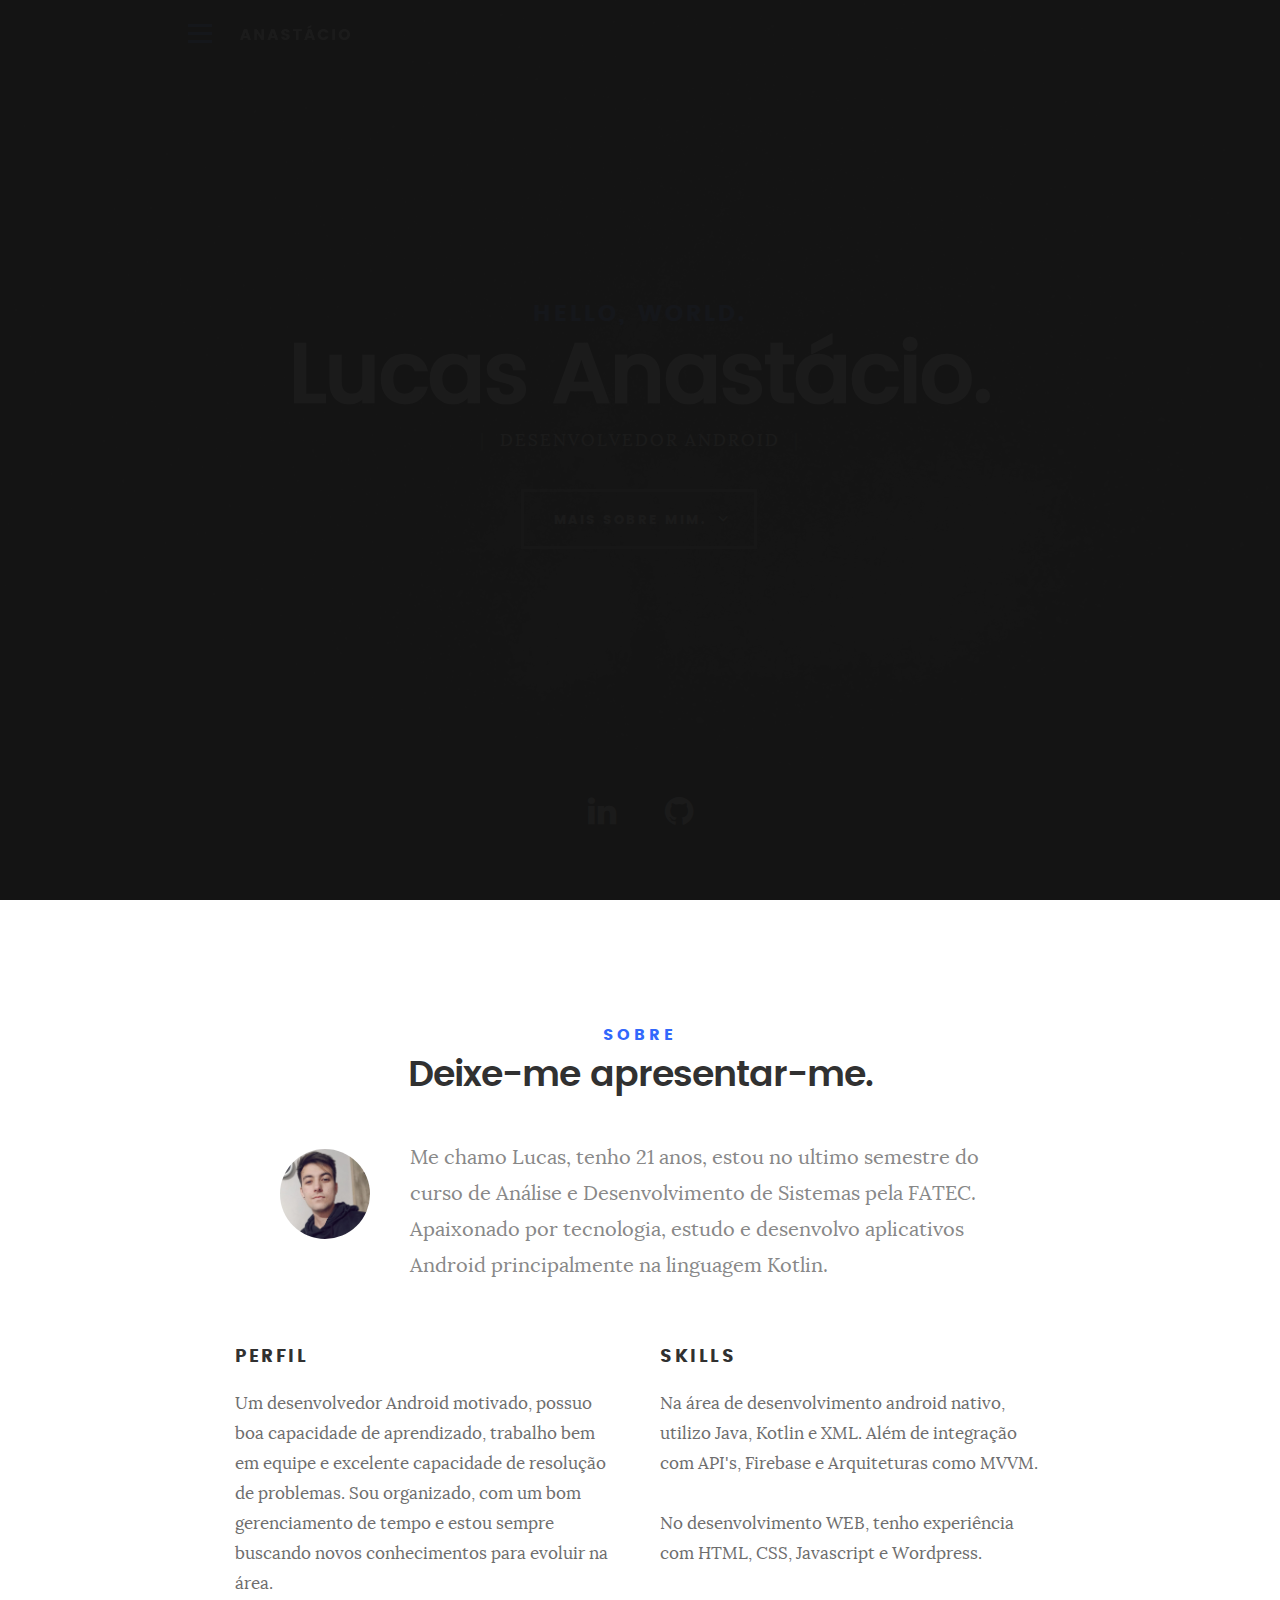
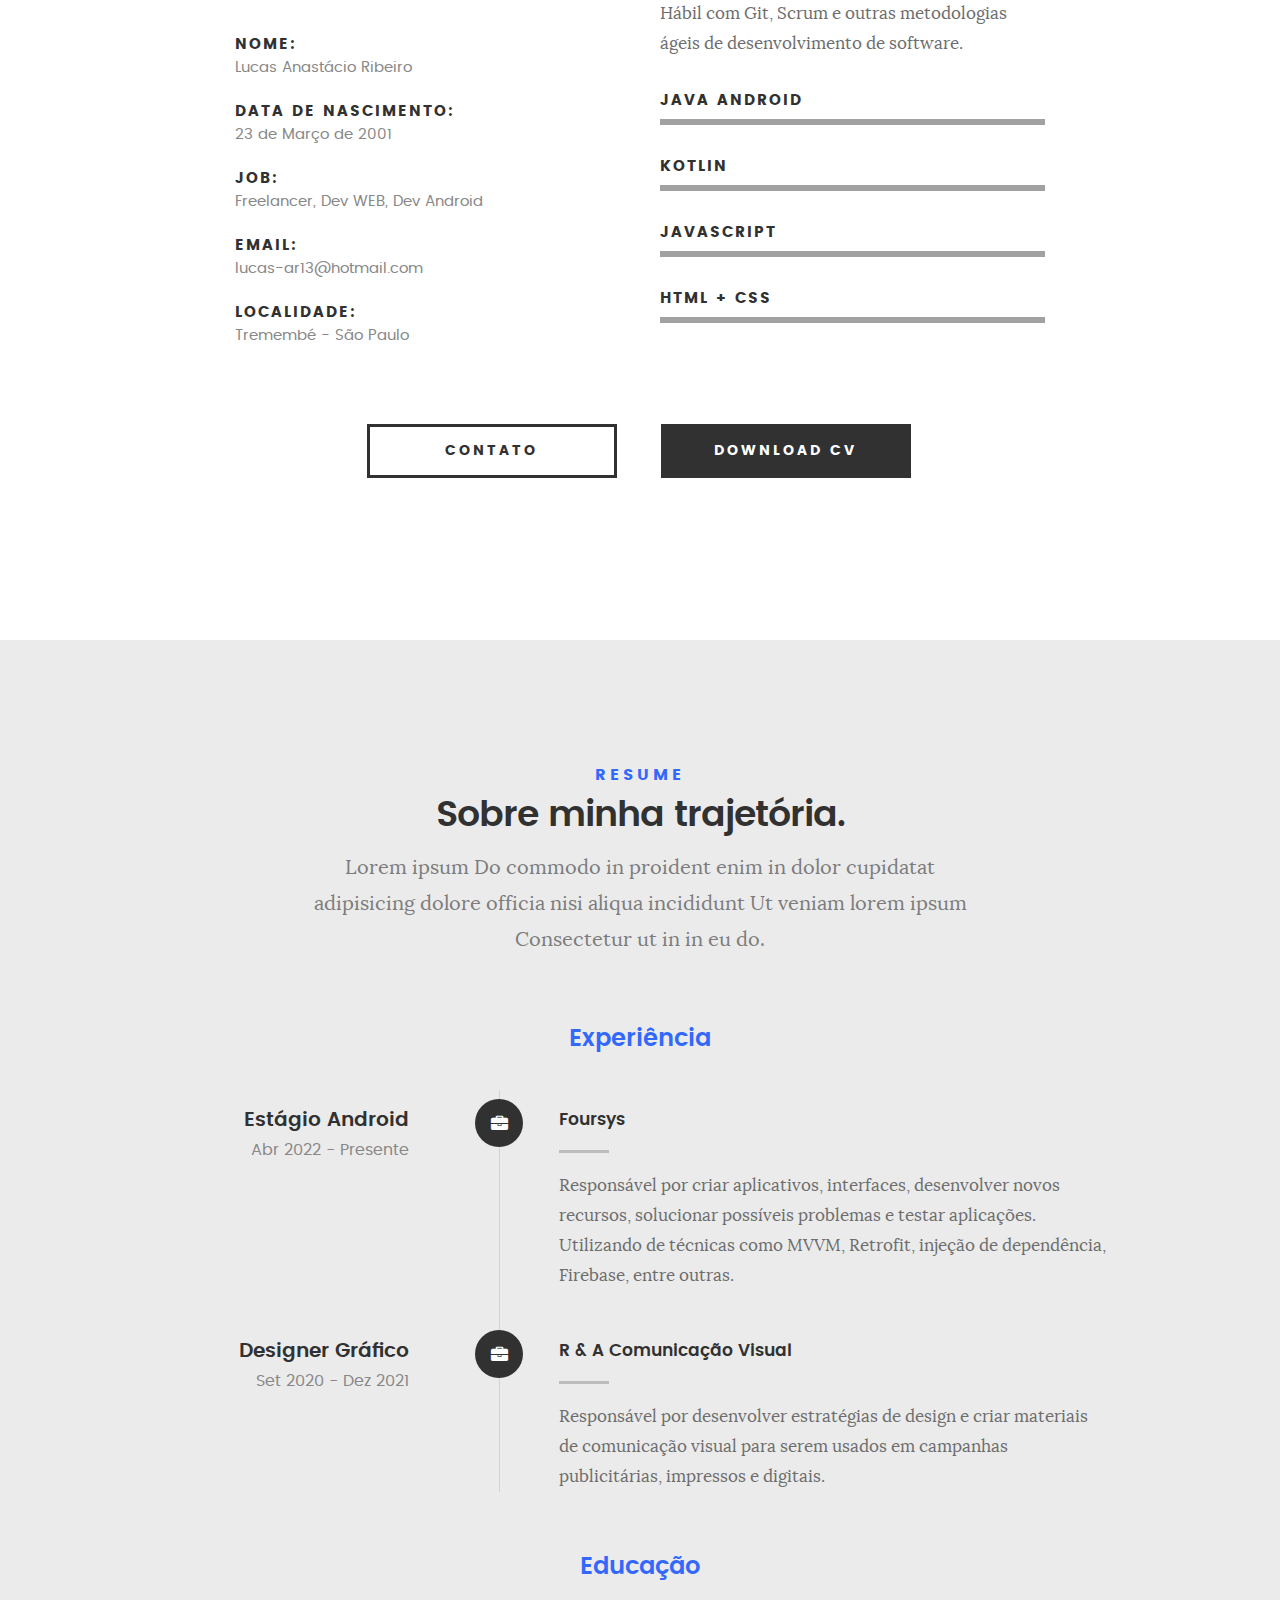
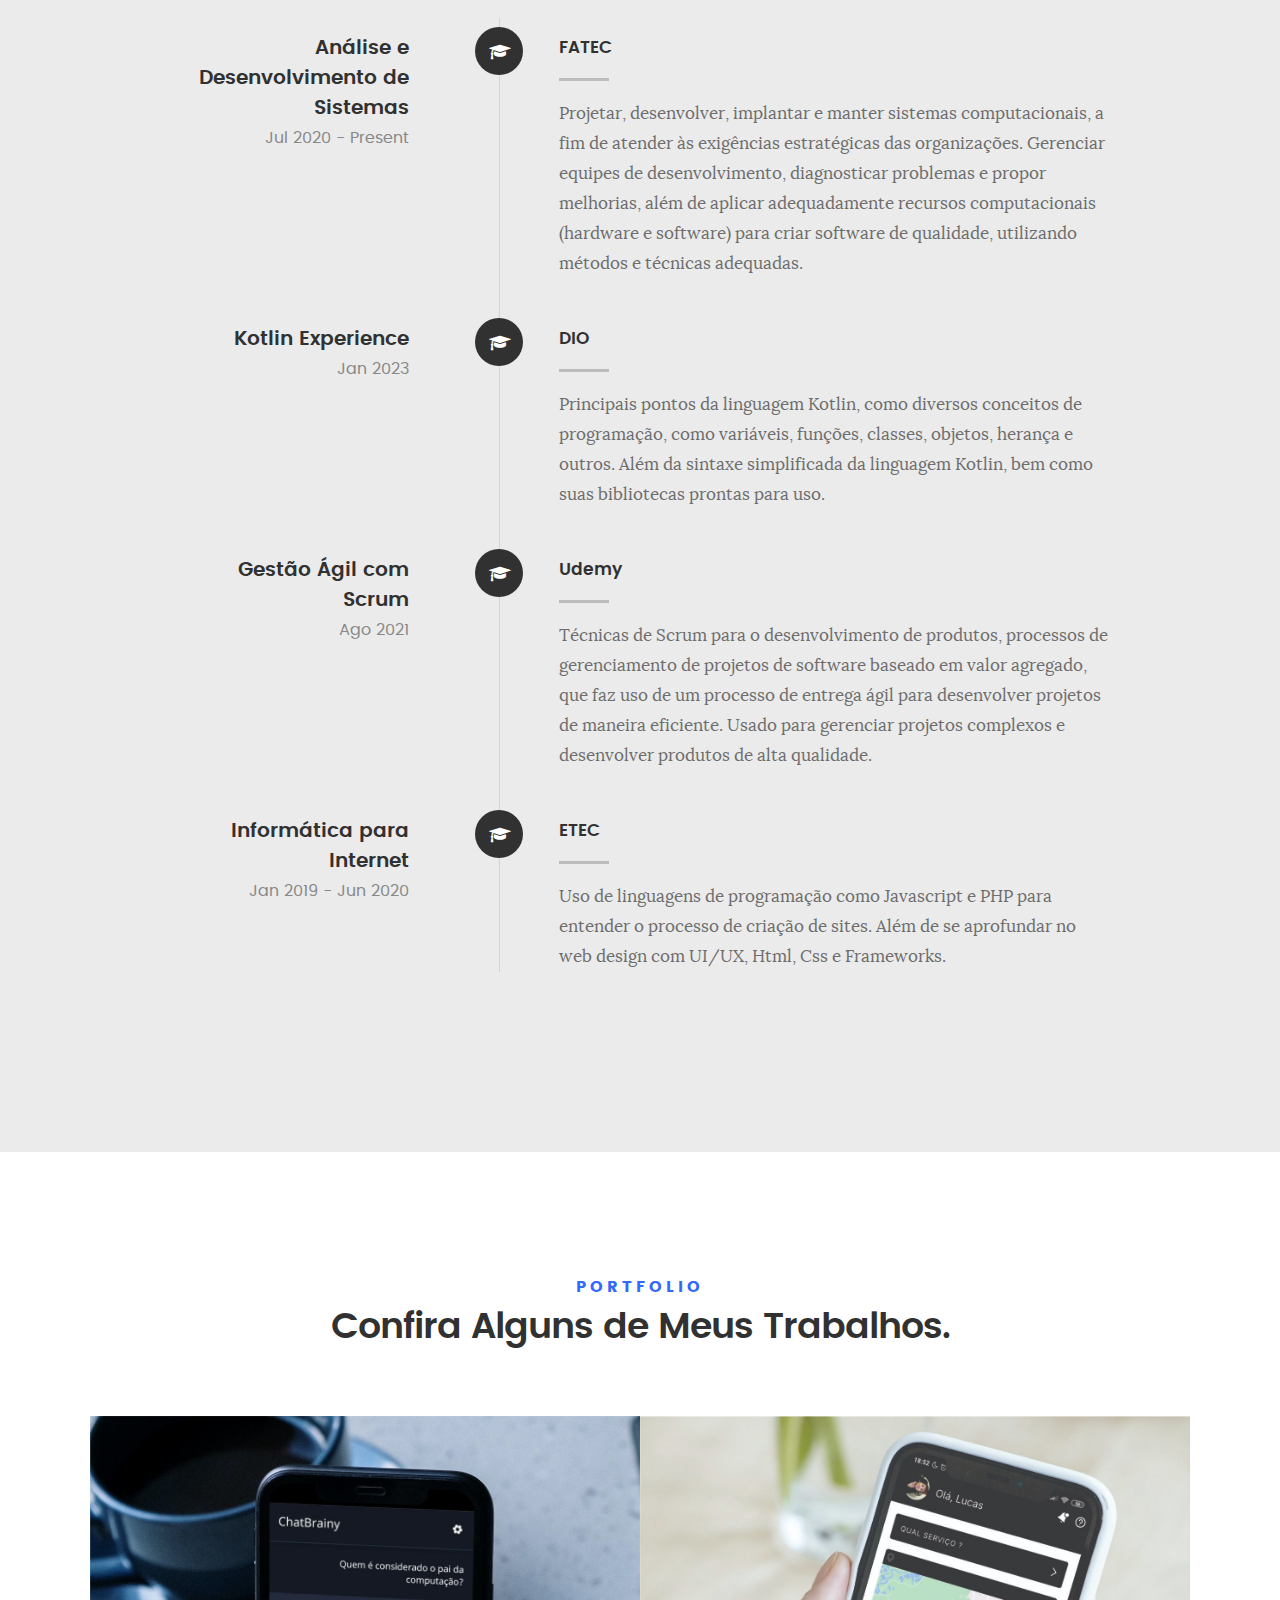
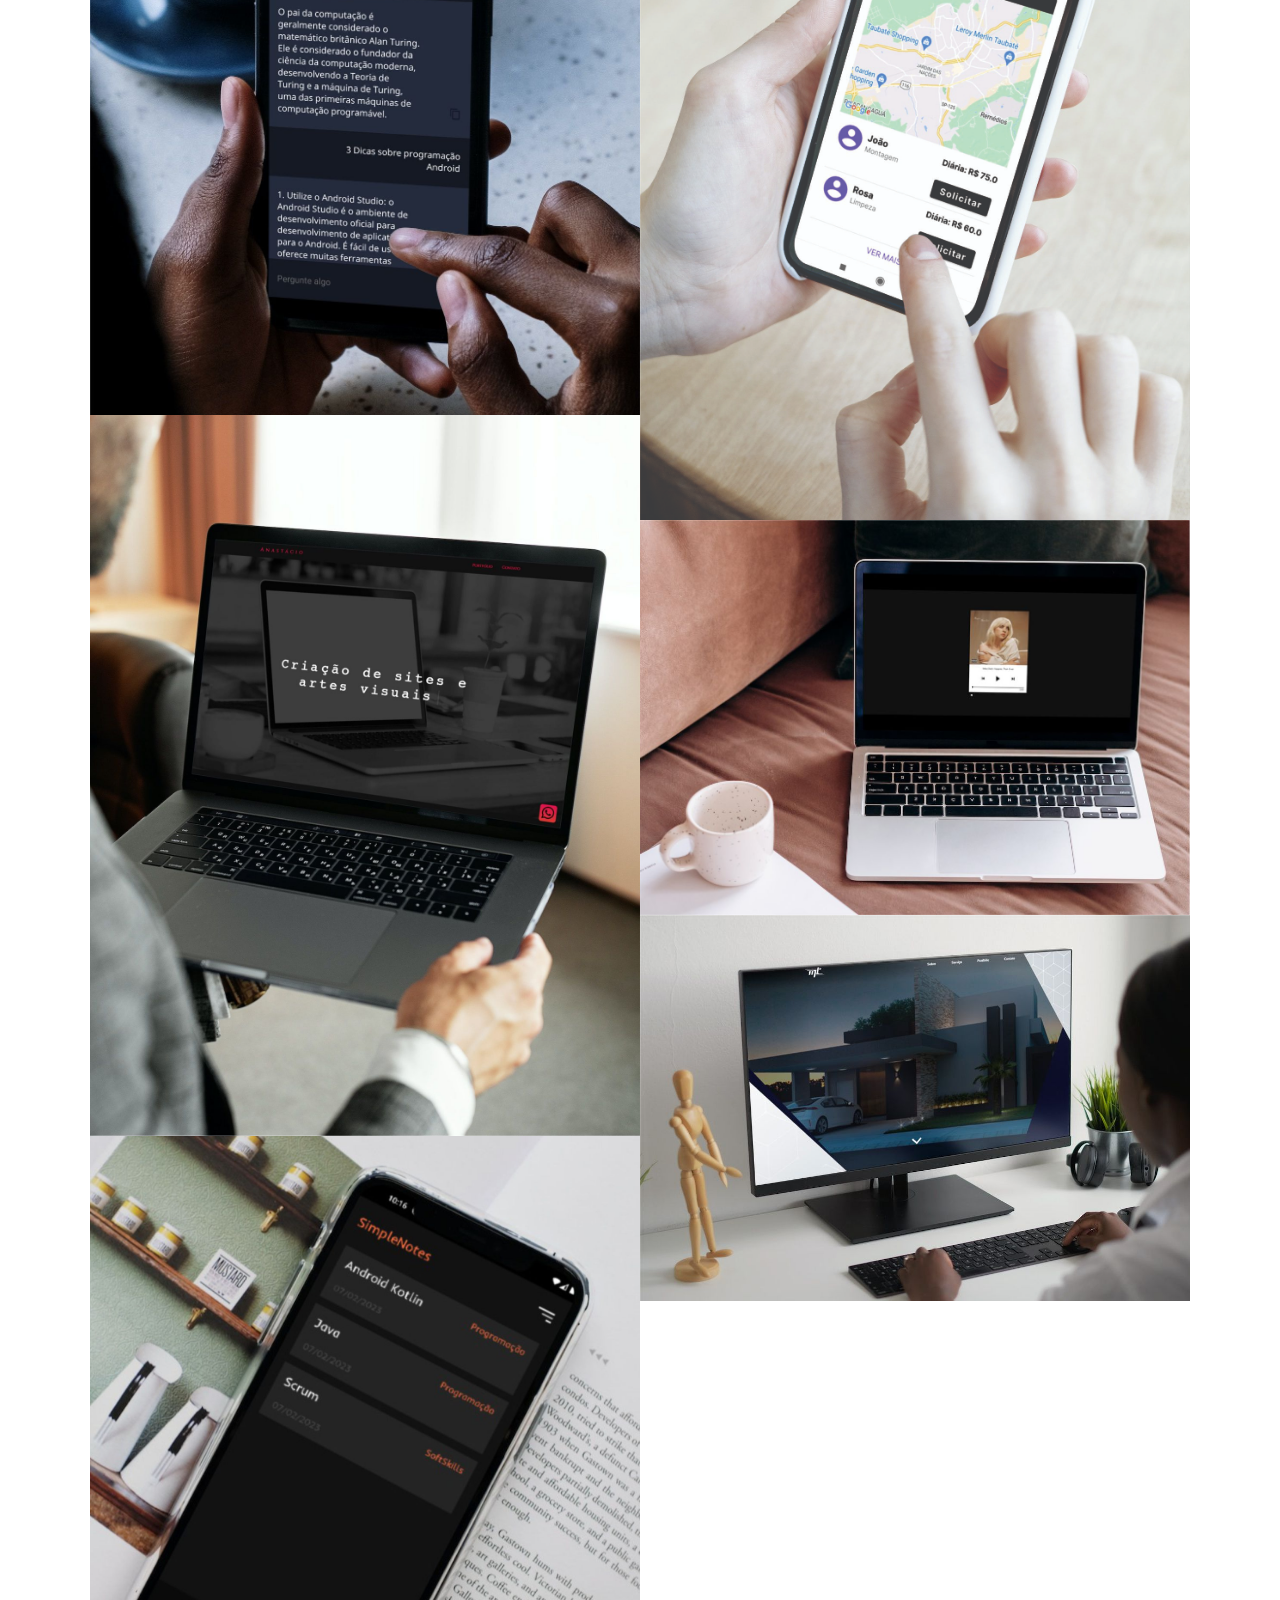
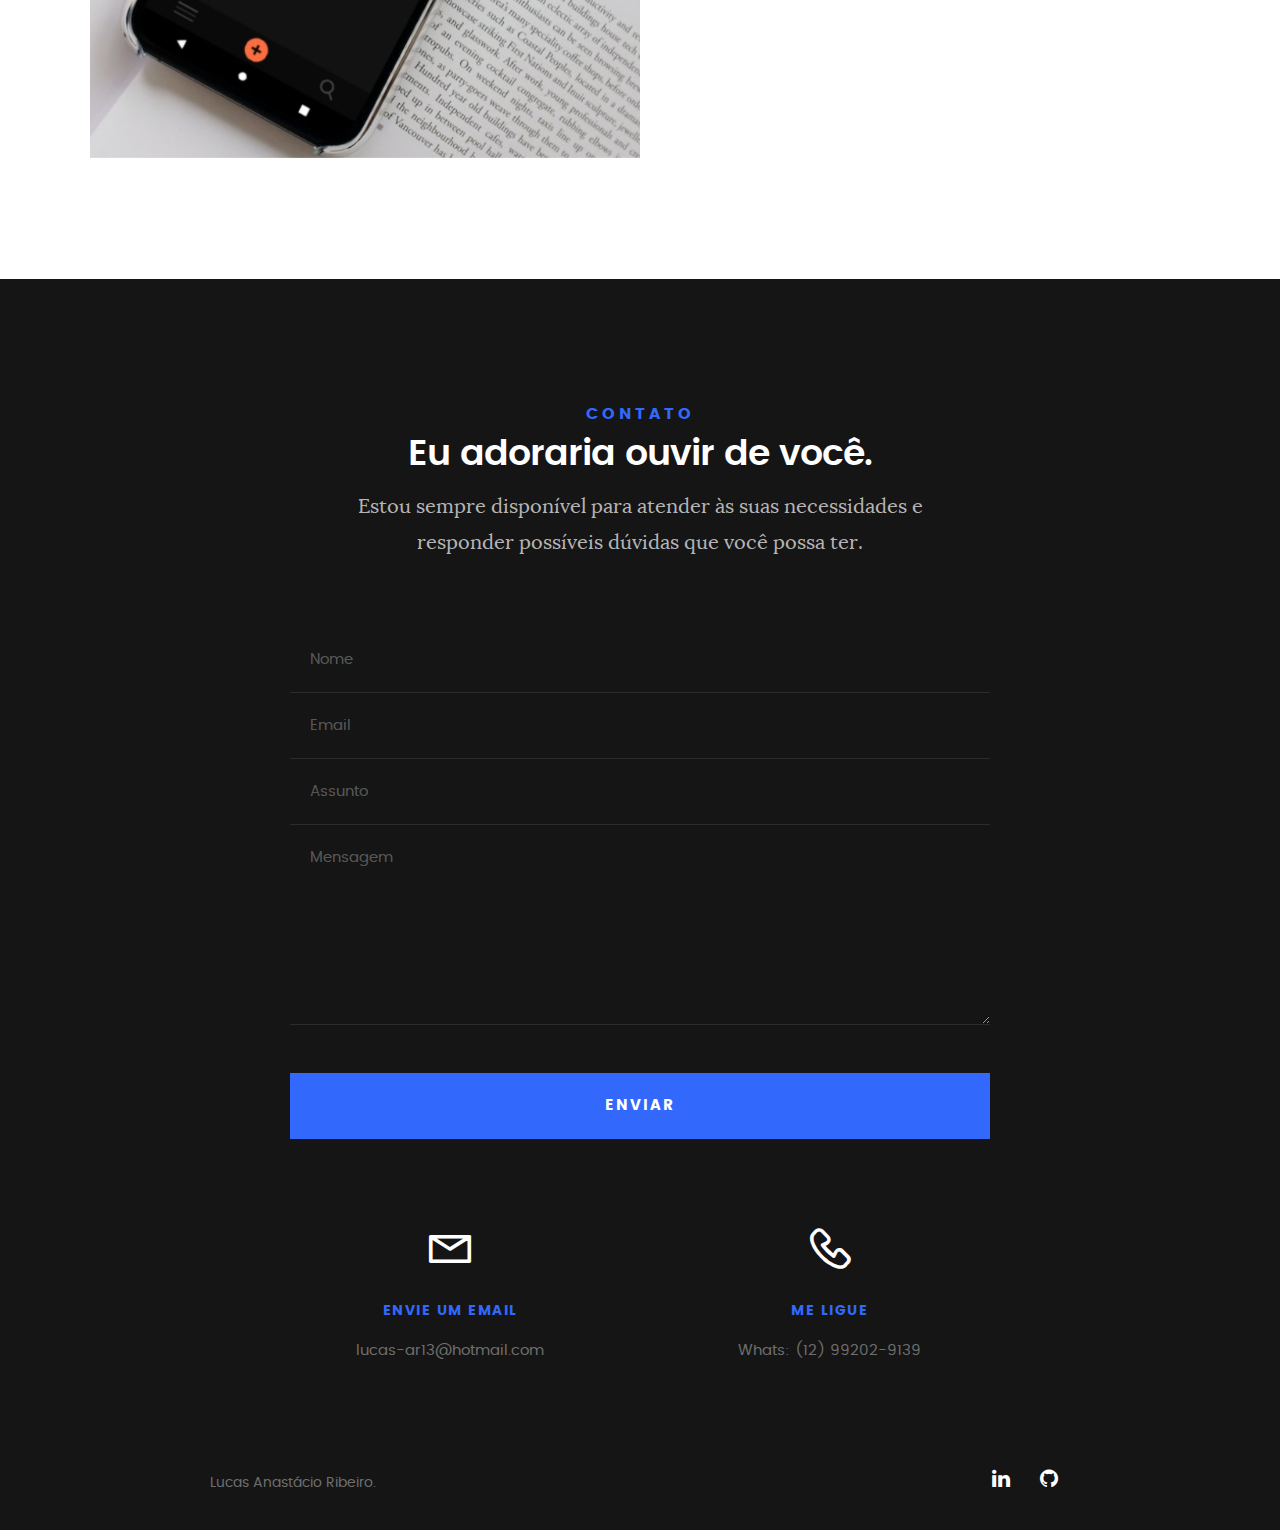
==== index.html @ d4893485 "commit initial" ====
<!DOCTYPE html>
<!--[if IE 8 ]><html class="no-js oldie ie8" lang="en"> <![endif]-->
<!--[if IE 9 ]><html class="no-js oldie ie9" lang="en"> <![endif]-->
<!--[if (gte IE 9)|!(IE)]><!--><html class="no-js" lang="en"> <!--<![endif]-->
<head>

   <!--- basic page needs
   ================================================== -->
   <meta charset="utf-8">
	<title>Anastacio</title>
	<meta name="description" content="">  
	<meta name="author" content="">

   <!-- mobile specific metas
   ================================================== -->
	<meta name="viewport" content="width=device-width, initial-scale=1, maximum-scale=1">

 	<!-- CSS
   ================================================== -->
   <link rel="stylesheet" href="css/base.css">  
   <link rel="stylesheet" href="css/main.css">
   <link rel="stylesheet" href="css/vendor.css">     

   <!-- script
   ================================================== -->   
	<script src="js/modernizr.js"></script>
	<script src="js/pace.min.js"></script>

   <!-- favicons
	================================================== -->
	<link rel="icon" type="image/png" href="favico.png">

</head>

<body id="top">

	<!-- header 
   ================================================== -->
   <header>   	
   	<div class="row">

   		<div class="top-bar">
   			<a class="menu-toggle" href="#"><span>Menu</span></a>

	   		<div class="logo">
		         <a href="index.html">aaaaaaaaaa</a>
		      </div>		      

		   	<nav id="main-nav-wrap">
					<ul class="main-navigation">
						<li class="current"><a class="smoothscroll"  href="#intro" title="">Home</a></li>
						<li><a class="smoothscroll"  href="#about" title="">Sobre</a></li>
						<li><a class="smoothscroll"  href="#resume" title="">Resume</a></li>
						<li><a class="smoothscroll"  href="#portfolio" title="">Portfólio</a></li>			
						<li><a class="smoothscroll"  href="#contact" title="">Contato</a></li>		
					</ul>
				</nav>    		
   		</div> <!-- /top-bar --> 
   		
   	</div> <!-- /row --> 		
   </header> <!-- /header -->

	<!-- intro section
   ================================================== -->
   <section id="intro">   

   	<div class="intro-overlay"></div>	

   	<div class="intro-content">
   		<div class="row">

   			<div class="col-twelve">

	   			<h5>Hello, World.</h5>
	   			<h1>Lucas Anastácio.</h1>

	   			<p class="intro-position">
	   				<span>Desenvolvedor Android</span>
	   			</p>

	   			<a class="button stroke smoothscroll" href="#about" title="">Mais sobre mim.</a>

	   		</div>  
   			
   		</div>   		 		
   	</div> <!-- /intro-content --> 

   	<ul class="intro-social">        
         <li><a href="linkedin.com/in/lucas-anastacio/"><i class="fa fa-linkedin"></i></a></li>
         <li><a href="https://github.com/lucasar2303"><i class="fa fa-github"></i></a></li>
      </ul> <!-- /intro-social -->      	

   </section> <!-- /intro -->


   <!-- about section
   ================================================== -->
   <section id="about">  

   	<div class="row section-intro">
   		<div class="col-twelve">

   			<h5>Sobre</h5>
   			<h1>Deixe-me apresentar-me.</h1>

   			<div class="intro-info">

   				<img src="images/profile-photo.jpg" alt="Profile Picture">

   				<p class="lead">Me chamo Lucas, tenho 21 anos, estou no ultimo semestre do curso de Análise e Desenvolvimento de Sistemas pela FATEC. Apaixonado por tecnologia, estudo e desenvolvo aplicativos Android principalmente na linguagem Kotlin.</p>
   			</div>   			

   		</div>   		
   	</div> <!-- /section-intro -->

   	<div class="row about-content">

   		<div class="col-six tab-full">

   			<h3>Perfil</h3>
   			<p>
				Um desenvolvedor Android motivado, possuo boa capacidade de aprendizado, trabalho bem em equipe e excelente capacidade de resolução de problemas. Sou organizado, com um bom gerenciamento de tempo e estou sempre buscando novos conhecimentos para evoluir na área.</p>

   			<ul class="info-list">
   				<li>
   					<strong>Nome:</strong>
   					<span>Lucas Anastácio Ribeiro</span>
   				</li>
   				<li>
   					<strong>Data de nascimento:</strong>
   					<span>23 de Março de 2001</span>
   				</li>
   				<li>
   					<strong>Job:</strong>
   					<span>Freelancer, Dev WEB, Dev Android</span>
   				</li>

   				<li>
   					<strong>Email:</strong>
   					<span>lucas-ar13@hotmail.com</span>
   				</li>

				   <li>
					<strong>Localidade:</strong>
					<span>Tremembé - São Paulo</span>
				</li>

   			</ul> <!-- /info-list -->

   		</div>

   		<div class="col-six tab-full">

   			<h3>Skills</h3>
   			<p>Na área de desenvolvimento android nativo, utilizo Java, Kotlin e XML. Além de integração com API's, Firebase e Arquiteturas como MVVM.</p>
   			<p>No desenvolvimento WEB, tenho experiência com HTML, CSS, Javascript e Wordpress. </p>
			<p>Hábil com Git, Scrum e outras metodologias ágeis de desenvolvimento de software.</p>


				<ul class="skill-bars">
				   <li>
				   	<strong>Java Android</strong>
				   </li>
				   <li>
				   	<strong>Kotlin</strong>
				   </li>
				   <li>
				   	<strong>Javascript</strong>
				   </li>
				   <li>
				   	<strong>HTML + CSS</strong>
				   </li>
      
				</ul> <!-- /skill-bars -->		

   		</div>

   	</div>

   	<div class="row button-section">
   		<div class="col-twelve">
   			<a href="#contact" title="Hire Me" class="button stroke smoothscroll">Contato</a>
   			<a href="contactform/Curriculo.pdf" title="Download CV" download="contactform/Curriculo.pdf" type="application/pdf" class="button button-primary">Download CV</a>
		
   		</div>   		
   	</div>

   </section> <!-- /process-->    


   <!-- resume Section
   ================================================== -->
	<section id="resume" class="grey-section">

		<div class="row section-intro">
   		<div class="col-twelve">

   			<h5>Resume</h5>
   			<h1>Sobre minha trajetória.</h1>

   			<p class="lead">Lorem ipsum Do commodo in proident enim in dolor cupidatat adipisicing dolore officia nisi aliqua incididunt Ut veniam lorem ipsum Consectetur ut in in eu do.</p>

   		</div>   		
   	</div> <!-- /section-intro--> 

   	<div class="row resume-timeline">

   		<div class="col-twelve resume-header">

   			<h2>Experiência</h2>

   		</div> <!-- /resume-header -->

   		<div class="col-twelve">

   			<div class="timeline-wrap">

   				<div class="timeline-block">

	   				<div class="timeline-ico">
	   					<i class="fa fa-briefcase"></i>
	   				</div>

	   				<div class="timeline-header">
	   					<h3>Estágio Android</h3>
	   					<p>Abr 2022 - Presente</p>
	   				</div>

	   				<div class="timeline-content">
	   					<h4>Foursys</h4>
	   					<p>Responsável por criar aplicativos, interfaces, desenvolver novos recursos, solucionar possíveis problemas e testar aplicações. Utilizando de técnicas como MVVM, Retrofit, injeção de dependência, Firebase, entre outras.</p>
	   				</div>

	   			</div> <!-- /timeline-block -->

	   			<div class="timeline-block">

	   				<div class="timeline-ico">
	   					<i class="fa fa-briefcase"></i>
	   				</div>

	   				<div class="timeline-header">
	   					<h3>Designer Gráfico</h3>
	   					<p>Set 2020 - Dez 2021</p>
	   				</div>

	   				<div class="timeline-content">
	   					<h4>R & A Comunicação Visual</h4>
	   					<p>Responsável por desenvolver estratégias de design e criar materiais de comunicação visual para serem usados em campanhas publicitárias, impressos e digitais.</p>
	   				</div>

	   			</div> <!-- /timeline-block -->


   			</div> <!-- /timeline-wrap -->   			

   		</div> <!-- /col-twelve -->
   		
   	</div> <!-- /resume-timeline -->
   	
   	<div class="row resume-timeline">

   		<div class="col-twelve resume-header">

   			<h2>Educação</h2>

   		</div> <!-- /resume-header -->

   		<div class="col-twelve">

   			<div class="timeline-wrap">

   				<div class="timeline-block">

	   				<div class="timeline-ico">
	   					<i class="fa fa-graduation-cap"></i>
	   				</div>

	   				<div class="timeline-header">
	   					<h3>Análise e Desenvolvimento de Sistemas</h3>
	   					<p>Jul 2020 - Present</p>
	   				</div>

	   				<div class="timeline-content">
	   					<h4>FATEC</h4>
	   					<p>Projetar, desenvolver, implantar e manter sistemas computacionais, a fim de atender às exigências estratégicas das organizações. Gerenciar equipes de desenvolvimento, diagnosticar problemas e propor melhorias, além de aplicar adequadamente recursos computacionais (hardware e software) para criar software de qualidade, utilizando métodos e técnicas adequadas.</p>
	   				</div>

	   			</div> <!-- /timeline-block -->

	   			<div class="timeline-block">

	   				<div class="timeline-ico">
	   					<i class="fa fa-graduation-cap"></i>
	   				</div>

	   				<div class="timeline-header">
	   					<h3>Kotlin Experience</h3>
	   					<p>Jan 2023</p>
	   				</div>

	   				<div class="timeline-content">
	   					<h4>DIO</h4>
	   					<p>Principais pontos da linguagem Kotlin, como diversos conceitos de programação, como variáveis, funções, classes, objetos, herança e outros. Além da sintaxe simplificada da linguagem Kotlin, bem como suas bibliotecas prontas para uso. </p>
	   				</div>

	   			</div> <!-- /timeline-block -->
				
				   <div class="timeline-block">

					<div class="timeline-ico">
						<i class="fa fa-graduation-cap"></i>
					</div>

					<div class="timeline-header">
						<h3>Gestão Ágil com Scrum</h3>
						<p>Ago 2021</p>
					</div>

					<div class="timeline-content">
						<h4>Udemy</h4>
						<p>
							Técnicas de Scrum para o desenvolvimento de produtos, processos de gerenciamento de projetos de software baseado em valor agregado, que faz uso de um processo de entrega ágil para desenvolver projetos de maneira eficiente. Usado para gerenciar projetos complexos e desenvolver produtos de alta qualidade.
							</p>
					</div>

				</div> <!-- /timeline-block -->

	   			<div class="timeline-block">

	   				<div class="timeline-ico">
	   					<i class="fa fa-graduation-cap"></i>
	   				</div>

	   				<div class="timeline-header">
	   					<h3>Informática para Internet</h3>
	   					<p>Jan 2019 - Jun 2020</p>
	   				</div>

	   				<div class="timeline-content">
	   					<h4>ETEC</h4>
	   					<p>Uso de linguagens de programação como Javascript e PHP para entender o processo de criação de sites. Além de se aprofundar no web design com UI/UX, Html, Css e Frameworks.</p>
	   				</div>

	   			</div> <!-- /timeline-block -->

   			</div> <!-- /timeline-wrap -->   			

   		</div> <!-- /col-twelve -->
   		
   	</div> <!-- /resume-timeline -->
		
	</section> <!-- /features -->


	<!-- Portfolio Section
   ================================================== -->
	<section id="portfolio">

		<div class="row section-intro">
   		<div class="col-twelve">

   			<h5>Portfolio</h5>
   			<h1>Confira Alguns de Meus Trabalhos.</h1>

   			<p class="lead"></p>

   		</div>   		
   	</div> <!-- /section-intro--> 

   	<div class="row portfolio-content">

   		<div class="col-twelve">

   			<!-- portfolio-wrapper -->
	         <div id="folio-wrapper" class="block-1-2 block-mob-full stack">

	         	<div class="bgrid folio-item">
	               <div class="item-wrap">
	               	<img src="images/portfolio/liberty.jpg" alt="Liberty">
	                  <a href="#modal-01" class="overlay">	                  	           
	                     <div class="folio-item-table">
	                     	<div class="folio-item-cell">
		     					       <h3 class="folio-title">ChatBrainy</h3>	     					    
		     					    	 <span class="folio-types">
		     					       	  Android App
		     					       </span>
		     					   </div>	                      	
	                     </div>                    
	                  </a>
	               </div>	               
	        		</div> <!-- /folio-item -->

	        		<div class="bgrid folio-item">
	               <div class="item-wrap">
	               	<img src="images/portfolio/shutterbug.jpg" alt="Shutterbug">
	               	<a href="#modal-02" class="overlay">              		                  
	                     <div class="folio-item-table">
	                     	<div class="folio-item-cell">
	                     		<h3 class="folio-title">Laris</h3>	     					    
		     					    	<span class="folio-types">
		     					       	  Android App
		     					      </span>		     		
		     					   </div> 	                      	
	                     </div>                    
	                  </a>
	               </div>
	        		</div> <!-- /folio-item -->

	            <div class="bgrid folio-item">
	               <div class="item-wrap">
	               	<img src="images/portfolio/clouds.jpg"alt="Clouds">
	                  <a href="#modal-03" class="overlay">             		                  
	                     <div class="folio-item-table">
	                     	<div class="folio-item-cell">
	                     		<h3 class="folio-title">Modelo Portfólio</h3>	     					    
		     					    	<span class="folio-types">
		     					       	  Desenvolvimento WEB
		     					      </span>		     		
		     					   </div> 	                      	
	                     </div>                    
	                  </a>
	               </div>
	        		</div> <!-- /folio-item -->

	            <div class="bgrid folio-item">
	               <div class="item-wrap">
	               	<img src="images/portfolio/beetle.jpg" alt="Beetle">
	                  <a href="#modal-04" class="overlay">                  	                 
	                     <div class="folio-item-table">
	                     	<div class="folio-item-cell">
	                     		<h3 class="folio-title">Sound Project</h3>	     					    
		     					    	<span class="folio-types">
											Desenvolvimento WEB
		     					      </span>		     		
		     					   </div>  	                      	
	                     </div>                    
	                  </a>
	               </div>
	        		</div> <!-- /folio-item -->     

	        		<div class="bgrid folio-item">
	               <div class="item-wrap">
	               	<img src="images/portfolio/lighthouse.jpg" alt="Lighthouse">
	                  <a href="#modal-05" class="overlay">             		                  
	                     <div class="folio-item-table">
	                     	<div class="folio-item-cell">
	                     		<h3 class="folio-title">Manutech</h3>	     					    
		     					    	<span class="folio-types">
											Desenvolvimento WEB
		     					      </span>		     		
		     					   </div> 	                      	
	                     </div>                    
	                  </a>
	               </div>
	        		</div> <!-- /folio-item -->

	            <div class="bgrid folio-item">
	               <div class="item-wrap">
	               	<img src="images/portfolio/salad.jpg" alt="Salad">
	                  <a href="#modal-06" class="overlay">
	                     <div class="folio-item-table">
	                     	<div class="folio-item-cell">
	                     		<h3 class="folio-title">Simple Notes</h3>	     					    
		     					    	<span class="folio-types">
		     					       	  Android App
		     					      </span>		     		
		     					   </div>	                      	
	                     </div>                    
	                  </a>
	               </div>
	        		</div> <!-- /folio-item -->   

	            <!-- modal popups - begin
	            ============================================================= -->
	            <div id="modal-01" class="popup-modal slider mfp-hide">	

				     	<div class="media">
				     		<img src="images/portfolio/modals/m-liberty.jpg" alt="" />
				     	</div>      	

					   <div class="description-box">
					      <h4>ChatBrainy</h4>		      
					      <p>Desenvolvido como forma de estudo, o aplicativo consome a API do ChatGPT para criar um chat conversacional respondendo todas as mensagens do usuário.</p>

					      <div class="categories">Desenvolvimento Android</div>			               
					   </div>

			         <div class="link-box">
			            <a href="https://github.com/lucasar2303/ChatBrainy"  target="_blank" >Detalhes</a>
					      <a href="#" class="popup-modal-dismiss">Fechar</a>
			         </div>		      

				   </div> <!-- /modal-01 -->

				   <div id="modal-02" class="popup-modal slider mfp-hide">	

				     	<div class="media">
				     		<img src="images/portfolio/modals/m-shutterbug.jpg" alt="" />
				     	</div>      	

					   <div class="description-box">
					      <h4>Laris</h4>		      
					      <p>O projeto consiste na criação de um aplicativo Android para ajudar diaristas, pintores, pedreiros e outros prestadores de serviço a encontrarem clientes. A ferramenta tem como objetivo reunir o maior número possível de trabalhadores em uma única rede.</p>

					      <div class="categories">Desenvolvimento Android</div>			               
					   </div>

			         <div class="link-box">
			            <a href="https://github.com/lucasar2303/Laris" target="_blank">Detalhes</a>
					      <a href="#" class="popup-modal-dismiss">Fechar</a>
			         </div>		      

				   </div> <!-- /modal-02 -->

				   <div id="modal-03" class="popup-modal slider mfp-hide">	

				     	<div class="media">
				     		<img src="images/portfolio/modals/m-clouds.jpg" alt="" />
				     	</div>      	

					   <div class="description-box">
					      <h4>Modelo Portfólio</h4>		      
					      <p>Site desenvolvido em HTML5, CSS3 e Js. Com intuito de ser um portfólio pessoal para design e webdesign</p>

					      <div class="categories">Desenvolvimento Web</div>			               
					   </div>

			         <div class="link-box">
			            <a href="/modelo-portfolio/index.html" target="_blank">Detalhes</a>
					      <a href="#" class="popup-modal-dismiss">Fechar</a>
			         </div>		      

				   </div> <!-- /modal-03 -->

				   <div id="modal-04" class="popup-modal slider mfp-hide">	

				     	<div class="media">
				     		<img src="images/portfolio/modals/m-beetle.jpg" alt="" />
				     	</div>      	

					   <div class="description-box">
					      <h4>Sound Project</h4>		      
					      <p>Essa aplicação foi desenvolvida a partir de HTML5, CSS3 e Javascript. Com o objetivo de estudar a manipulação de áudio via código.</p>

					      <div class="categories">Desenvolvimento Web</div>			               
					   </div>

			         <div class="link-box">
			            <a href="/sound_project/SoundProject.html" target="_blank">Detalhes</a>
					      <a href="#" class="popup-modal-dismiss">Fechar</a>
			         </div>		      

				   </div> <!-- /modal-04 -->

				   <div id="modal-05" class="popup-modal slider mfp-hide">	

				     	<div class="media">
				     		<img src="images/portfolio/modals/m-lighthouse.jpg" alt="" />
				     	</div>      	

					   <div class="description-box">
					      <h4>Manutech</h4>		      
					      <p>Site institucional desenvolvido para servir como canal de comunicação entre a empresa e os clientes, bem como fornecer informações. O site foi desenvolvido a partir de HTML5, CSS3 e JavaScript.</p>

					      <div class="categories">Desenvolvimento Web</div>			               
					   </div>

			         <div class="link-box">
			            <a href="/manutech/Manutech/index.html" target="_blank">Detalhes</a>
					      <a href="#" class="popup-modal-dismiss">Fechar</a>
			         </div>		      

				   </div> <!-- /modal-05 -->

				   <div id="modal-06" class="popup-modal slider mfp-hide">	

				     	<div class="media">
				     		<img src="images/portfolio/modals/m-salad.jpg" alt="" />
				     	</div>      	

					   <div class="description-box">
					      <h4>Simple Notes</h4>		      
					      <p>O aplicativo é um bloco de notas com tema escuro, onde há a possibilidade de criar uma nota simples, com opções de escolher o tamanho da fonte, categoria e senha.</p>

					      <div class="categories">Desenvolvimento Android</div>			               
					   </div>

			         <div class="link-box">
			            <a href="https://github.com/lucasar2303/SimpleNotes" target="_blank">Detalhes</a>
					      <a href="#" class="popup-modal-dismiss">Fechar</a>
			         </div>		      

				   </div> <!-- /modal-06 -->


				   <!-- modal popups - end
	            ============================================================= -->

	         </div> <!-- /portfolio-wrapper --> 

   		</div>  <!-- /twelve -->   

   	</div> <!-- /portfolio-content --> 
		
	</section> <!-- /portfolio --> 



	
   <!-- contact
   ================================================== -->
	<section id="contact">

		<div class="row section-intro">
   		<div class="col-twelve">

   			<h5>Contato</h5>
   			<h1>Eu adoraria ouvir de você.</h1>

   			<p class="lead">Estou sempre disponível para atender às suas necessidades e responder possíveis dúvidas que você possa ter.</p>

   		</div> 
   	</div> <!-- /section-intro -->

   	<div class="row contact-form">

   		<div class="col-twelve">

            <!-- form -->
            <form name="contactForm" id="contactForm" method="post" action="https://formsubmit.co/lucas-ar13@hotmail.com">
      			<fieldset>
					<input type="hidden" name="_captcha" value="false">
					<input type="hidden" name="_next" value="http://127.0.0.1:5500">
					<input type="hidden" name="_template" value="table">

                  <div class="form-field">
 						   <input name="contactName" type="text" id="contactName" placeholder="Nome" value="" minlength="2" required="">
                  </div>
                  <div class="form-field">
	      			   <input name="email" type="email" id="contactEmail" placeholder="Email" value="" required="">
	               </div>
                  <div class="form-field">
	     				   <input name="_subject" type="text" id="contactSubject" placeholder="Assunto" value="">
	               </div>                       
                  <div class="form-field">
	                 	<textarea name="contactMessage" id="contactMessage" placeholder="Mensagem" rows="10" cols="50" required=""></textarea>
	               </div>                      
                 <div class="form-field">
                     <button class="submitform">Enviar</button>
                     <div id="submit-loader">
                        <div class="text-loader">Enviando...</div>                             
       				      <div class="s-loader">
								  	<div class="bounce1"></div>
								  	<div class="bounce2"></div>
								  	<div class="bounce3"></div>
								</div>
							</div>
                  </div>

      			</fieldset>
      		</form> <!-- Form End -->

            <!-- contact-warning -->
            <div id="message-warning">            	
            </div>            
            <!-- contact-success -->
      		<div id="message-success">
               <i class="fa fa-check"></i>Sua mensagem foi enviada. Obrigado!<br>
      		</div>

         </div> <!-- /col-twelve -->
   		
   	</div> <!-- /contact-form -->

   	<div class="row contact-info">


   		<div class="col-four tab-full collapse">

   			<div class="icon">
   				<i class="icon-mail"></i>
   			</div>

   			<h5>Envie um email</h5>

   			<p>lucas-ar13@hotmail.com			     
			   </p>

   		</div>

   		<div class="col-four tab-full">

   			<div class="icon">
   				<i class="icon-phone"></i>
   			</div>

   			<h5>Me ligue</h5>

   			<p>Whats: (12) 99202-9139
			   </p>

   		</div>
   		
   	</div> <!-- /contact-info -->
		
	</section> <!-- /contact -->


   <!-- footer
   ================================================== -->

   <footer>
     	<div class="row">

     		<div class="col-six tab-full pull-right social">

     			<ul class="footer-social">        
					<li><a href="linkedin.com/in/lucas-anastacio/"><i class="fa fa-linkedin"></i></a></li>
					<li><a href="https://github.com/lucasar2303"><i class="fa fa-github"></i></a></li>
			   </ul> 
	      		
	      </div>

      	<div class="col-six tab-full">
	      	<div class="copyright">
		        	<span>Lucas Anastácio Ribeiro.</span>         	
		         </div>		                  
	      	</div>

	      	<div id="go-top">
		         <a class="smoothscroll" title="Back to Top" href="#top"><i class="fa fa-long-arrow-up"></i></a>
		      </div>

      	</div> <!-- /row -->     	
   </footer>  

   <div id="preloader"> 
    	<div id="loader"></div>
   </div> 

   <!-- Java Script
   ================================================== --> 
   <script src="js/jquery-2.1.3.min.js"></script>
   <script src="js/plugins.js"></script>
   <script src="js/main.js"></script>

</body>

</html>
---- css/base.css ----
/**
 * =================================================================== 
 *
 *  Kards v1.0 Base Stylesheet
 *  url: styleshout.com
 *  03-01-2016
 *  ------------------------------------------------------------------
 *  TOC:
 *  01. reset
 *  02. basic/base setup styles
 *  03. grid
 *  04. MISC
 *
 * =================================================================== 
 */

/** 
 * ===================================================================
 * 01. reset - normalize.css v3.0.2 | MIT License | git.io/normalize
 *
 * ------------------------------------------------------------------- 
 */
html {
	font-family: sans-serif;
	-ms-text-size-adjust: 100%;
	-webkit-text-size-adjust: 100%;
}

body {
	margin: 0;
}

article,
aside,
details,
figcaption,
figure,
footer,
header,
hgroup,
main,
menu,
nav,
section,
summary {
	display: block;
}

audio,
canvas,
progress,
video {
	display: inline-block;
	vertical-align: baseline;
}

audio:not([controls]) {
	display: none;
	height: 0;
}

[hidden],
template {
	display: none;
}

a {
	background: transparent;
}

a:active,
a:hover {
	outline: 0;
}

abbr[title] {
	border-bottom: 1px dotted;
}

b,
strong {
	font-weight: bold;
}

dfn {
	font-style: italic;
}

h1 {
	font-size: 2em;
	margin: 0.67em 0;
}

mark {
	background: #ff0;
	color: #000;
}

small {
	font-size: 80%;
}

sub,
sup {
	font-size: 75%;
	line-height: 0;
	position: relative;
	vertical-align: baseline;
}

sup {
	top: -0.5em;
}

sub {
	bottom: -0.25em;
}

img {
	border: 0;
}

svg:not(:root) {
	overflow: hidden;
}

figure {
	margin: 1em 40px;
}

hr {
	-moz-box-sizing: content-box;
	box-sizing: content-box;
	height: 0;
}

pre {
	overflow: auto;
}

code,
kbd,
pre,
samp {
	font-family: monospace, monospace;
	font-size: 1em;
}

button,
input,
optgroup,
select,
textarea {
	color: inherit;
	font: inherit;
	margin: 0;
}

button {
	overflow: visible;
}

button,
select {
	text-transform: none;
}

button,
html input[type="button"],
input[type="reset"],
input[type="submit"] {
	-webkit-appearance: button;
	cursor: pointer;
}

button[disabled],
html input[disabled] {
	cursor: default;
}

button::-moz-focus-inner,
input::-moz-focus-inner {
	border: 0;
	padding: 0;
}

input {
	line-height: normal;
}

input[type="checkbox"],
input[type="radio"] {
	box-sizing: border-box;
	padding: 0;
}

input[type="number"]::-webkit-inner-spin-button,
input[type="number"]::-webkit-outer-spin-button {
	height: auto;
}

input[type="search"] {
	-webkit-appearance: textfield;
	-moz-box-sizing: content-box;
	-webkit-box-sizing: content-box;
	box-sizing: content-box;
}

input[type="search"]::-webkit-search-cancel-button,
input[type="search"]::-webkit-search-decoration {
	-webkit-appearance: none;
}

fieldset {
	border: 1px solid #c0c0c0;
	margin: 0 2px;
	padding: 0.35em 0.625em 0.75em;
}

legend {
	border: 0;
	padding: 0;
}

textarea {
	overflow: auto;
}

optgroup {
	font-weight: bold;
}

table {
	border-collapse: collapse;
	border-spacing: 0;
}

td,
th {
	padding: 0;
}

/** 
 * ===================================================================
 * 02. basic/base setup styles - (_basic.scss)
 *
 * ------------------------------------------------------------------- 
 */
html {
	font-size: 62.5%;
	box-sizing: border-box;
}

*,
*::before,
*::after {
	box-sizing: inherit;
}

body {
	font-weight: normal;
	line-height: 1;
	text-rendering: optimizeLegibility;
	word-wrap: break-word;
	-webkit-overflow-scrolling: touch;
	-webkit-text-size-adjust: none;
}

body,
input,
button {
	-moz-osx-font-smoothing: grayscale;
	-webkit-font-smoothing: antialiased;
}

/**
 * Media - (_basic.scss)
 * ------------------------------------------------------------------- 
 */
img,
video {
	max-width: 100%;
	height: auto;
}

/**
 * Typography resets - (_basic.scss)
 * ------------------------------------------------------------------- 
 */
div,
dl,
dt,
dd,
ul,
ol,
li,
h1,
h2,
h3,
h4,
h5,
h6,
pre,
form,
p,
blockquote,
th,
td {
	margin: 0;
	padding: 0;
}

h1,
h2,
h3,
h4,
h5,
h6 {
	-webkit-font-variant-ligatures: common-ligatures;
	-moz-font-variant-ligatures: common-ligatures;
	font-variant-ligatures: common-ligatures;
	text-rendering: optimizeLegibility;
}

em,
i {
	font-style: italic;
	line-height: inherit;
}

strong,
b {
	font-weight: bold;
	line-height: inherit;
}

small {
	font-size: 60%;
	line-height: inherit;
}

ol,
ul {
	list-style: none;
}

li {
	display: block;
}

/**
 * links - (_basic.scss)
 * ------------------------------------------------------------------- 
 */
a {
	text-decoration: none;
	line-height: inherit;
}

a img {
	border: none;
}

/**
 * inputs - (_basic.scss)
 * ------------------------------------------------------------------- 
 */
fieldset {
	margin: 0;
	padding: 0;
}

input[type="email"],
input[type="number"],
input[type="search"],
input[type="text"],
input[type="tel"],
input[type="url"],
input[type="password"],
textarea {
	-webkit-appearance: none;
	-moz-appearance: none;
	-ms-appearance: none;
	-o-appearance: none;
	appearance: none;
}

/** 
 * ===================================================================
 * 03. grid - (_grid.scss)
 *
 * ------------------------------------------------------------------- 
 */
.row {
	width: 94%;
	max-width: 1140px;
	margin: 0 auto;
}

.row:before,
.row:after {
	content: "";
	display: table;
}

.row:after {
	clear: both;
}

.row .row {
	width: auto;
	max-width: none;
	margin-left: -20px;
	margin-right: -20px;
}

[class*="col-"],
.bgrid {
	float: left;
}

[class*="col-"] + [class*="col-"].end {
	float: right;
}

[class*="col-"] {
	padding: 0 20px;
}

.col-one {
	width: 8.33333%;
}

.col-two,
.col-1-6 {
	width: 16.66667%;
}

.col-three,
.col-1-4 {
	width: 25%;
}

.col-four,
.col-1-3 {
	width: 33.33333%;
}

.col-five {
	width: 41.66667%;
}

.col-six,
.col-1-2 {
	width: 50%;
}

.col-seven {
	width: 58.33333%;
}

.col-eight,
.col-2-3 {
	width: 66.66667%;
}

.col-nine,
.col-3-4 {
	width: 75%;
}

.col-ten,
.col-5-6 {
	width: 83.33333%;
}

.col-eleven {
	width: 91.66667%;
}

.col-twelve,
.col-full {
	width: 100%;
}

/**
 * small screens - (_grid.scss)
 * --------------------------------------------------------------- 
 */
@media screen and (max-width:1024px) {
	.row .row {
		margin-left: -18px;
		margin-right: -18px;
	}

	[class*="col-"] {
		padding: 0 18px;
	}

}

/**
 * tablets - (_grid.scss)
 * --------------------------------------------------------------- 
 */
@media screen and (max-width:768px) {
	.row {
		width: auto;
		padding-left: 30px;
		padding-right: 30px;
	}

	.row .row {
		padding-left: 0;
		padding-right: 0;
		margin-left: -15px;
		margin-right: -15px;
	}

	[class*="col-"] {
		padding: 0 15px;
	}

	.tab-1-4 {
		width: 25%;
	}

	.tab-1-3 {
		width: 33.33333%;
	}

	.tab-1-2 {
		width: 50%;
	}

	.tab-2-3 {
		width: 66.66667%;
	}

	.tab-3-4 {
		width: 75%;
	}

	.tab-full {
		width: 100%;
	}

}

/**
 * large mobile devices - (_grid.scss)
 * --------------------------------------------------------------- 
 */
@media screen and (max-width:600px) {
	.row {
		padding-left: 25px;
		padding-right: 25px;
	}

	.row .row {
		margin-left: -10px;
		margin-right: -10px;
	}

	[class*="col-"] {
		padding: 0 10px;
	}

	.mob-1-4 {
		width: 25%;
	}

	.mob-1-2 {
		width: 50%;
	}

	.mob-3-4 {
		width: 75%;
	}

	.mob-full {
		width: 100%;
	}

}

/**
 * small mobile devices - (_grid.scss)
 * --------------------------------------------------------------- 
 */
@media screen and (max-width:400px) {
	.row .row {
		padding-left: 0;
		padding-right: 0;
		margin-left: 0;
		margin-right: 0;
	}

	[class*="col-"] {
		width: 100% !important;
		float: none !important;
		clear: both !important;
		margin-left: 0;
		margin-right: 0;
		padding: 0;
	}

	[class*="col-"] + [class*="col-"].end {
		float: none;
	}

}

/** 
 * ===================================================================
 * block grids - (_grid.scss)
 *
 * ------------------------------------------------------------------- 
 */
[class*="block-"]:before,
[class*="block-"]:after {
	content: "";
	display: table;
}

[class*="block-"]:after {
	clear: both;
}

.block-1-6 .bgrid {
	width: 16.66667%;
}

.block-1-4 .bgrid {
	width: 25%;
}

.block-1-3 .bgrid {
	width: 33.33333%;
}

.block-1-2 .bgrid {
	width: 50%;
}

/**
 * Clearing for block grid columns. Allow columns with 
 * different heights to align properly.
 */
.block-1-6 .bgrid:nth-child(6n+1),
.block-1-4 .bgrid:nth-child(4n+1),
.block-1-3 .bgrid:nth-child(3n+1),
.block-1-2 .bgrid:nth-child(2n+1) {
	clear: both;
}

/**
 * small screens - (_grid.scss)
 * --------------------------------------------------------------- 
 */
@media screen and (max-width:1024px) {
	.block-s-1-6 .bgrid {
		width: 16.66667%;
	}

	.block-s-1-4 .bgrid {
		width: 25%;
	}

	.block-s-1-3 .bgrid {
		width: 33.33333%;
	}

	.block-s-1-2 .bgrid {
		width: 50%;
	}

	.block-s-full .bgrid {
		width: 100%;
		clear: both;
	}

	[class*="block-s-"] .bgrid:nth-child(n) {
		clear: none;
	}

	.block-s-1-6 .bgrid:nth-child(6n+1),
	.block-s-1-4 .bgrid:nth-child(4n+1),
	.block-s-1-3 .bgrid:nth-child(3n+1),
	.block-s-1-2 .bgrid:nth-child(2n+1) {
		clear: both;
	}

}

/**
 * tablets - (_grid.scss)
 * --------------------------------------------------------------- 
 */
@media screen and (max-width:768px) {
	.block-tab-1-6 .bgrid {
		width: 16.66667%;
	}

	.block-tab-1-4 .bgrid {
		width: 25%;
	}

	.block-tab-1-3 .bgrid {
		width: 33.33333%;
	}

	.block-tab-1-2 .bgrid {
		width: 50%;
	}

	.block-tab-full .bgrid {
		width: 100%;
		clear: both;
	}

	[class*="block-tab-"] .bgrid:nth-child(n) {
		clear: none;
	}

	.block-tab-1-6 .bgrid:nth-child(6n+1),
	.block-tab-1-4 .bgrid:nth-child(4n+1),
	.block-tab-1-3 .bgrid:nth-child(3n+1),
	.block-tab-1-2 .bgrid:nth-child(2n+1) {
		clear: both;
	}

}

/**
 * large mobile devices - (_grid.scss)
 * --------------------------------------------------------------- 
 */
@media screen and (max-width:600px) {
	.block-mob-1-6 .bgrid {
		width: 16.66667%;
	}

	.block-mob-1-4 .bgrid {
		width: 25%;
	}

	.block-mob-1-3 .bgrid {
		width: 33.33333%;
	}

	.block-mob-1-2 .bgrid {
		width: 50%;
	}

	.block-mob-full .bgrid {
		width: 100%;
		clear: both;
	}

	[class*="block-mob-"] .bgrid:nth-child(n) {
		clear: none;
	}

	.block-mob-1-6 .bgrid:nth-child(6n+1),
	.block-mob-1-4 .bgrid:nth-child(4n+1),
	.block-mob-1-3 .bgrid:nth-child(3n+1),
	.block-mob-1-2 .bgrid:nth-child(2n+1) {
		clear: both;
	}

}

/**
 * stack on small mobile devices - (_grid.scss)
 * --------------------------------------------------------------- 
 */
@media screen and (max-width:400px) {
	.stack .bgrid {
		width: 100% !important;
		float: none !important;
		clear: both !important;
		margin-left: 0;
		margin-right: 0;
	}

}

/** 
 * ===================================================================
 * 04. MISC  - (_grid.scss)
 *
 * ------------------------------------------------------------------- 
 */

/**
 * Clearing - (http://nicolasgallagher.com/micro-clearfix-hack/
 */
.group:before,
.group:after {
	content: "";
	display: table;
}

.group:after {
	clear: both;
}

/**
 * Misc Helper Styles 
 */
.hide {
	display: none;
}

.invisible {
	visibility: hidden;
}

.antialiased {
	-webkit-font-smoothing: antialiased;
	-moz-osx-font-smoothing: grayscale;
}

.remove-bottom {
	margin-bottom: 0;
}

.half-bottom {
	margin-bottom: 1.5rem !important;
}

.add-bottom {
	margin-bottom: 3rem !important;
}

.no-border {
	border: none;
}

.full-width {
	width: 100%;
}

.text-center {
	text-align: center;
}

.text-left {
	text-align: left;
}

.text-right {
	text-align: right;
}

.pull-left {
	float: left;
}

.pull-right {
	float: right;
}

.align-center {
	margin-left: auto;
	margin-right: auto;
	text-align: center;
}

/*# sourceMappingURL=base.css.map */
---- css/main.css ----
/**
 * =================================================================== 
 *
 *  Kards v1.0 Main Stylesheet
 *  url: styleshout.com
 *  03-01-2016
 *  ------------------------------------------------------------------
 *  TOC:
 *  01. webfonts and iconfonts
 *  02. base style overrides
 *  03. typography & general theme styles
 *  04. preloader
 *  05. forms
 *  06. buttons 
 *  07. other components
 *  08. common styles
 *  09. header styles
 *  10. intro
 *  11. about
 *  12. resume
 *  13. portfolio
 *  14. call-to-action section
 *  15. services
 *  16. stats
 *  17. contact
 *  18. footer
 *
 * =================================================================== 
 */


/** 
 * ===================================================================
 * 01. webfonts and iconfonts - (_document-setup.scss)
 *
 * ------------------------------------------------------------------- 
 */
@import url("fonts.css");
@import url("font-awesome/css/font-awesome.min.css");
@import url("micons/micons.css");


/** 
 * ===================================================================
 * 02. base style overrides - (_document-setup.scss)
 *
 * ------------------------------------------------------------------- 
 */
html {
	font-size: 10px;
}

@media only screen and (max-width:1024px) {
	html {
		font-size: 9.411764705882353px;
	}
}
@media only screen and (max-width:768px) {
	html {
		font-size: 10px;
	}
}
@media only screen and (max-width:400px) {
	html {
		font-size: 9.411764705882353px;
	}
}

html, body {
	height: 100%;
}
body {
	background: #151515;
	font-family: "lora-regular", serif;
	font-size: 1.7rem;
	line-height: 3rem;
	color: #6e6e6e;
}

/**
 * links - (_document-setup.scss)
 * -------------------------------------------------------------------
 */
a, a:visited {
	color: #000000;
	-moz-transition: all 0.3s ease-in-out;
	-o-transition: all 0.3s ease-in-out;
	-webkit-transition: all 0.3s ease-in-out;
	-ms-transition: all 0.3s ease-in-out;
	transition: all 0.3s ease-in-out;
}
a:hover, a:focus, a:active {
	color: #3268FC;
	outline: 0;
}

/** 
 * ===================================================================
 * 03. typography & general theme styles - (_document-setup.scss)
 *
 * ------------------------------------------------------------------- 
 */
h1, h2, h3, h4, h5, h6, .h01, .h02, .h03, .h04, .h05, .h06 {
	font-family: "poppins-semibold", sans-serif;
	color: #313131;
	font-style: normal;
	text-rendering: optimizeLegibility;
	margin-bottom: 2.1rem;
}
h3, .h03, h4, .h04 {
	margin-bottom: 1.8rem;
}
h5, .h05, h6, .h06 {
	font-family: "poppins-bold";
	margin-bottom: 1.2rem;
}
h1, .h01 {
	font-size: 3.1rem;
	line-height: 1.355;
	letter-spacing: -.1rem;
}
@media only screen and (max-width:600px) {
	h1, .h01 {
		font-size: 2.6rem;
		letter-spacing: -.07rem;
	}
}
h2, .h02 {
	font-size: 2.4rem;
	line-height: 1.25;
}
h3, .h03 {
	font-size: 2rem;
	line-height: 1.5;
}
h4, .h04 {
	font-size: 1.7rem;
	line-height: 1.765;
}
h5, .h05 {
	font-size: 1.4rem;
	line-height: 1.714;
	text-transform: uppercase;
	letter-spacing: .15rem;
}
h6, .h06 {
	font-size: 1.3rem;
	line-height: 1.846;
	text-transform: uppercase;
	letter-spacing: .15rem;
}
p img {
	margin: 0;
}
p.lead {
	font-family: "lora-regular", serif;
	font-size: 2rem;
	line-height: 1.8;
	color: #888888;
}
@media only screen and (max-width:768px) {
	p.lead {
		font-size: 1.7rem;
	}
}
em, i, strong, b {
	font-size: 1.7rem;
	line-height: 3rem;
	font-style: normal;
	font-weight: normal;
}
em, i {
	font-family: "lora-italic", serif;
}
strong, b {
	font-family: "lora-bold", serif;
}
small {
	font-size: 1.2rem;
	line-height: inherit;
}
blockquote {
	margin: 3rem 0;
	padding-left: 4rem;
	position: relative;
}
blockquote:before {
	content: "\201C";
	font-size: 8rem;
	line-height: 0px;
	margin: 0;
	color: #313131;
	font-family: arial, sans-serif;
	position: absolute;
	top: 3rem;
	left: 0;
}
blockquote p {
	font-family: georgia, serif;
	font-style: italic;
	padding: 0;
	font-size: 1.9rem;
	line-height: 1.737;
}
blockquote cite {
	display: block;
	font-size: 1.3rem;
	font-style: normal;
	line-height: 1.616;
}
blockquote cite:before {
	content: "\2014 \0020";
}
blockquote cite a, blockquote cite a:visited {
	color: #888888;
	border: none;
}
abbr {
	font-family: "poppins-bold", serif;
	font-variant: small-caps;
	text-transform: lowercase;
	letter-spacing: .05rem;
	color: #888888;
}
var, kbd, samp, code, pre {
	font-family: Consolas, "Andale Mono", Courier, "Courier New", monospace;
}
pre {
	padding: 2.4rem 3rem 3rem;
	background: #F1F1F1;
}
code {
	font-size: 1.4rem;
	margin: 0 .2rem;
	padding: .3rem .6rem;
	white-space: nowrap;
	background: #F1F1F1;
	border: 1px solid #E1E1E1;
	border-radius: 3px;
}
pre > code {
	display: block;
	white-space: pre;
	line-height: 2;
	padding: 0;
	margin: 0;
}
pre.prettyprint > code {
	border: none;
}
del {
	text-decoration: line-through;
}
abbr[title], dfn[title] {
	border-bottom: 1px dotted;
	cursor: help;
}
mark {
	background: #FFF49B;
	color: #000;
}
hr {
	border: solid #d2d2d2;
	border-width: 1px 0 0;
	clear: both;
	margin: 2.4rem 0 1.5rem;
	height: 0;
}

/**
 * Lists - (_document-setup.scss)  
 * -------------------------------------------------------------------
 */
ol {
	list-style: decimal;
}
ul {
	list-style: disc;
}
li {
	display: list-item;
}
ol, ul {
	margin-left: 1.7rem;
}
ul li {
	padding-left: .4rem;
}
ul ul, ul ol, ol ol, ol ul {
	margin: .6rem 0 .6rem 1.7rem;
}
ul.disc li {
	display: list-item;
	list-style: none;
	padding: 0 0 0 .8rem;
	position: relative;
}
ul.disc li::before {
	content: "";
	display: inline-block;
	width: 8px;
	height: 8px;
	border-radius: 50%;
	background: #3268FC;
	position: absolute;
	left: -17px;
	top: 11px;
	vertical-align: middle;
}
dt {
	margin: 0;
	color: #3268FC;
}
dd {
	margin: 0 0 0 2rem;
}

/**
 * tables - (_document-setup.scss)  
 * -------------------------------------------------------------------
 */
table {
	border-width: 0;
	width: 100%;
	max-width: 100%;
	font-family: "lora-regular", sans-serif;
}
th, td {
	padding: 1.5rem 3rem;
	text-align: left;
	border-bottom: 1px solid #E8E8E8;
}
th {
	color: #313131;
	font-family: "poppins-bold", sans-serif;
}
td {
	line-height: 1.5;
}
th:first-child, td:first-child {
	padding-left: 0;
}
th:last-child, td:last-child {
	padding-right: 0;
}
.table-responsive {
	overflow-x: auto;
	-webkit-overflow-scrolling: touch;
}

/**
 * Spacing - (_document-setup.scss)  
 * -------------------------------------------------------------------
 */
button, .button {
	margin-bottom: 1.2;
}
fieldset {
	margin-bottom: 1.5rem;
}
input,
textarea,
select,
pre,
blockquote,
figure,
table,
p,
ul,
ol,
dl,
form,
.fluid-video-wrapper,
.ss-custom-select {
	margin-bottom: 3rem;
}

/**
 * floated image - (_document-setup.scss)  
 * -------------------------------------------------------------------
 */
img.pull-right {
	margin: .9rem 0 0 2.4rem;
}
img.pull-left {
	margin: .9rem 2.4rem 0 0;
}

/**
 * block grid paddings - (_document-setup.scss) 
 * -------------------------------------------------------------------
 */
.bgrid {
	padding: 0 20px;
}
@media only screen and (max-width:1024px) {
	.bgrid {
		padding: 0 18px;
	}
}
@media only screen and (max-width:768px) {
	.bgrid {
		padding: 0 15px;
	}
}
@media only screen and (max-width:600px) {
	.bgrid {
		padding: 0 10px;
	}
}
@media only screen and (max-width:400px) {
	.bgrid {
		padding: 0;
	}
}

/**
 * pace.js styles - minimal  - (_document-setup.scss)
 * -------------------------------------------------------------------
 */
.pace {
	-webkit-pointer-events: none;
	pointer-events: none;
	-webkit-user-select: none;
	-moz-user-select: none;
	user-select: none;
}
.pace-inactive {
	display: none;
}
.pace .pace-progress {
	background: #3268FC;
	position: fixed;
	z-index: 900;
	top: 0;
	right: 100%;
	width: 100%;
	height: 6px;
}

/** 
 * ===================================================================
 * 04. preloader - (_preloader-1.scss)
 *
 * ------------------------------------------------------------------- 
 */
#preloader {
	position: fixed;
	top: 0;
	left: 0;
	right: 0;
	bottom: 0;
	background: #151515;
	z-index: 800;
	height: 100%;
	width: 100%;
}
.no-js #preloader, .oldie #preloader {
	display: none;
}
#loader {
	position: absolute;
	left: 50%;
	top: 50%;
	width: 60px;
	height: 60px;
	margin: -30px 0 0 -30px;
	padding: 0;
}
#loader:before {
	content: "";
	border-top: 11px solid rgba(255, 255, 255, 0.1);
	border-right: 11px solid rgba(255, 255, 255, 0.1);
	border-bottom: 11px solid rgba(255, 255, 255, 0.1);
	border-left: 11px solid #3268FC;
	-webkit-animation: load 1.1s infinite linear;
	animation: load 1.1s infinite linear;
	display: block;
	border-radius: 50%;
	width: 60px;
	height: 60px;
}
@-webkit-keyframes load {
	0% {
		-webkit-transform: rotate(0deg);
		transform: rotate(0deg);
	}
	100% {
		-webkit-transform: rotate(360deg);
		transform: rotate(360deg);
	}
}
@keyframes load {
	0% {
		-webkit-transform: rotate(0deg);
		transform: rotate(0deg);
	}
	100% {
		-webkit-transform: rotate(360deg);
		transform: rotate(360deg);
	}
}

/** 
 * ===================================================================
 * 05. forms - (_forms.scss)
 *
 * ------------------------------------------------------------------- 
 */
fieldset {
	border: none;
}
input[type="email"],
input[type="number"],
input[type="search"],
input[type="text"],
input[type="tel"],
input[type="url"],
input[type="password"],
textarea,
select {
	display: block;
	height: 6rem;
	padding: 1.5rem 0;
	border: 0;
	outline: none;
	vertical-align: middle;
	color: #313131;
	font-family: "poppins-regular", sans-serif;
	font-size: 1.5rem;
	line-height: 3rem;
	max-width: 100%;
	background: transparent;
	border-bottom: 1px solid rgba(0, 0, 0, 0.3);
	-moz-transition: all 0.3s ease-in-out;
	-o-transition: all 0.3s ease-in-out;
	-webkit-transition: all 0.3s ease-in-out;
	-ms-transition: all 0.3s ease-in-out;
	transition: all 0.3s ease-in-out;
}
.ss-custom-select {
	position: relative;
	padding: 0;
}
.ss-custom-select select {
	-webkit-appearance: none;
	-moz-appearance: none;
	-ms-appearance: none;
	-o-appearance: none;
	appearance: none;
	text-indent: 0.01px;
	text-overflow: '';
	margin: 0;
	line-height: 3rem;
	vertical-align: middle;
}
.ss-custom-select select option {
	padding-left: 2rem;
	padding-right: 2rem;
}
.ss-custom-select select::-ms-expand {
	display: none;
}
.ss-custom-select::after {
	content: '\f0d7';
	font-family: 'FontAwesome';
	position: absolute;
	top: 50%;
	right: 1.5rem;
	margin-top: -10px;
	bottom: auto;
	width: 20px;
	height: 20px;
	line-height: 20px;
	font-size: 18px;
	text-align: center;
	pointer-events: none;
	color: #252525;
}

/* IE9 and below */
.oldie .ss-custom-select::after {
	display: none;
}
textarea {
	min-height: 25rem;
}
input[type="email"]:focus,
input[type="number"]:focus,
input[type="search"]:focus,
input[type="text"]:focus,
input[type="tel"]:focus,
input[type="url"]:focus,
input[type="password"]:focus,
textarea:focus,
select:focus {
	color: #3268FC;
	border-bottom: 1px solid #3268FC;
}
label, legend {
	font-family: "poppins-bold", sans-serif;
	font-size: 1.4rem;
	margin-bottom: .6rem;
	color: #3b3b3b;
	display: block;
}
input[type="checkbox"], input[type="radio"] {
	display: inline;
}
label > .label-text {
	display: inline-block;
	margin-left: 1rem;
	font-family: "poppins-regular", sans-serif;
	line-height: inherit;
}
label > input[type="checkbox"], label > input[type="radio"] {
	margin: 0;
	position: relative;
	top: .15rem;
}

/**
 * Style Placeholder Text  
 * -
 */
::-webkit-input-placeholder {
	color: #a1a1a1;
}
:-moz-placeholder {
	color: #a1a1a1;  /* Firefox 18- */
}
::-moz-placeholder {
	color: #a1a1a1;  /* Firefox 19+ */
}
:-ms-input-placeholder {
	color: #a1a1a1;
}
.placeholder {
	color: #a1a1a1 !important;
}

/** 
 * ===================================================================
 * 06. buttons - (_button-essentials.scss)
 *
 * ------------------------------------------------------------------- 
 */
.button,
a.button,
button,
input[type="submit"],
input[type="reset"],
input[type="button"] {
	display: inline-block;
	font-family: "poppins-bold", sans-serif;
	font-size: 1.4rem;
	text-transform: uppercase;
	letter-spacing: .3rem;
	height: 5.4rem;
	line-height: 5.4rem;
	padding: 0 3rem;
	margin: 0 .3rem 1.2rem 0;
	background: #d8d8d8;
	color: #313131;
	text-decoration: none;
	cursor: pointer;
	text-align: center;
	white-space: nowrap;
	border: none;
	-moz-transition: all 0.3s ease-in-out;
	-o-transition: all 0.3s ease-in-out;
	-webkit-transition: all 0.3s ease-in-out;
	-ms-transition: all 0.3s ease-in-out;
	transition: all 0.3s ease-in-out;
}
.button:hover,
a.button:hover,
button:hover,
input[type="submit"]:hover,
input[type="reset"]:hover,
input[type="button"]:hover,
.button:focus,
button:focus,
input[type="submit"]:focus,
input[type="reset"]:focus,
input[type="button"]:focus {
	background: #bebebe;
	color: #000000;
	outline: 0;
}
.button.button-primary,
a.button.button-primary,
button.button-primary,
input[type="submit"].button-primary,
input[type="reset"].button-primary,
input[type="button"].button-primary {
	background: #313131;
	color: #FFFFFF;
}
.button.button-primary:hover,
a.button.button-primary:hover,
button.button-primary:hover,
input[type="submit"].button-primary:hover,
input[type="reset"].button-primary:hover,
input[type="button"].button-primary:hover,
.button.button-primary:focus,
button.button-primary:focus,
input[type="submit"].button-primary:focus,
input[type="reset"].button-primary:focus,
input[type="button"].button-primary:focus {
	background: #1f1f1f;
}
button.full-width, .button.full-width {
	width: 100%;
	margin-right: 0;
}
button.medium, .button.medium {
	height: 5.7rem !important;
	line-height: 5.7rem !important;
	padding: 0 1.8rem !important;
}
button.large, .button.large {
	height: 6rem !important;
	line-height: 6rem !important;
	padding: 0rem 3rem !important;
}
button.stroke, .button.stroke {
	background: transparent !important;
	border: 3px solid #313131;
	line-height: 4.8rem;
}
button.stroke.medium, .button.stroke.medium {
	line-height: 5.1rem !important;
}
button.stroke.large, .button.stroke.large {
	line-height: 5.4rem !important;
}
button.stroke:hover, .button.stroke:hover {
	border: 3px solid #3268FC;
	color: #3268FC;
}
button::-moz-focus-inner, input::-moz-focus-inner {
	border: 0;
	padding: 0;
}


/** 
 * ===================================================================
 * 07. other components - (_others.scss)
 *
 * ------------------------------------------------------------------- 
 */

/**
 * alert box - (_alert-box.scss)
 * -------------------------------------------------------------------
 */
.alert-box {
	padding: 2.1rem 4rem 2.1rem 3rem;
	position: relative;
	margin-bottom: 3rem;
	border-radius: 3px;
	font-family: "poppins-regular", sans-serif;
	font-size: 1.5rem;
}
.alert-box .close {
	position: absolute;
	right: 1.8rem;
	top: 1.8rem;
	cursor: pointer;
}
.ss-error {
	background-color: #ffd1d2;
	color: #e65153;
}
.ss-success {
	background-color: #c8e675;
	color: #758c36;
}
.ss-info {
	background-color: #d7ecfb;
	color: #4a95cc;
}
.ss-notice {
	background-color: #fff099;
	color: #bba31b;
}

/**
 * additional typo styles - (_additional-typo.scss)
 * -------------------------------------------------------------------
 */

/**
 * drop cap 
 */
.drop-cap:first-letter {
	float: left;
	margin: 0;
	padding: 1.5rem .6rem 0 0;
	font-size: 8.4rem;
	font-family: "poppins-bold", sans-serif;
	line-height: 6rem;
	text-indent: 0;
	background: transparent;
	color: #313131;
}

/**
 * line definition style
 */
.lining dt, .lining dd {
	display: inline;
	margin: 0;
}
.lining dt + dt:before, .lining dd + dt:before {
	content: "\A";
	white-space: pre;
}
.lining dd + dd:before {
	content: ", ";
}
.lining dd + dd:before {
	content: ", ";
}
.lining dd:before {
	content: ": ";
	margin-left: -0.2em;
}

/**
 * dictionary definition style
 */
.dictionary-style dt {
	display: inline;
	counter-reset: definitions;
}
.dictionary-style dt + dt:before {
	content: ", ";
	margin-left: -0.2em;
}
.dictionary-style dd {
	display: block;
	counter-increment: definitions;
}
.dictionary-style dd:before {
	content: counter(definitions, decimal) ". ";
}

/** 
 * Pull Quotes
 * -----------
 * markup:
 *
 * <aside class="pull-quote">
 *		<blockquote>
 *			<p></p>
 *		</blockquote>
 *	</aside>
 *
 * --------------------------------------------------------------------- 
 */
.pull-quote {
	position: relative;
	padding: 2.1rem 3rem 2.1rem 0px;
}
.pull-quote:before, .pull-quote:after {
	height: 1em;
	position: absolute;
	font-size: 8rem;
	font-family: Arial, Sans-Serif;
	color: #333;
}
.pull-quote:before {
	content: "\201C";
	top: 33px;
	left: 0;
}
.pull-quote:after {
	content: '\201D';
	bottom: -33px;
	right: 0;
}
.pull-quote blockquote {
	margin: 0;
}
.pull-quote blockquote:before {
	content: none;
}

/** 
 * Stats Tab
 * ---------
 * markup:
 *
 * <ul class="stats-tabs">
 *		<li><a href="#">[value]<em>[name]</em></a></li>
 *	</ul>
 *
 * Extend this object into your markup.
 *
 * ---------------------------------------------------------------------
 */
.stats-tabs {
	padding: 0;
	margin: 3rem 0;
}
.stats-tabs li {
	display: inline-block;
	margin: 0 1.5rem 3rem 0;
	padding: 0 1.5rem 0 0;
	border-right: 1px solid #ccc;
}
.stats-tabs li:last-child {
	margin: 0;
	padding: 0;
	border: none;
}
.stats-tabs li a {
	display: inline-block;
	font-size: 2.5rem;
	font-family: "poppins-bold", sans-serif;
	border: none;
	color: #252525;
}
.stats-tabs li a:hover {
	color: #3268FC;
}
.stats-tabs li a em {
	display: block;
	margin: .6rem 0 0 0;
	font-size: 1.4rem;
	font-family: "poppins-regular", sans-serif;
	color: #888888;
}

/**
 * skillbars - (_skillbars.scss)
 * -------------------------------------------------------------------
 */
.skill-bars {
	list-style: none;
	margin: 6rem 0 3rem;
}
.skill-bars li {
	height: .6rem;
	background: #a1a1a1;
	width: 100%;
	margin-bottom: 6rem;
	padding: 0;
	position: relative;
}
.skill-bars li strong {
	position: absolute;
	left: 0;
	top: -3rem;
	font-family: "poppins-bold", sans-serif;
	color: #313131;
	text-transform: uppercase;
	letter-spacing: .2rem;
	font-size: 1.5rem;
	line-height: 2.4rem;
}
.skill-bars li .progress {
	background: #313131;
	position: relative;
	height: 100%;
}
.skill-bars li .progress span {
	position: absolute;
	right: 0;
	top: -3.6rem;
	display: block;
	font-family: "poppins-regular", sans-serif;
	color: white;
	font-size: 1.1rem;
	line-height: 1;
	background: #313131;
	padding: .6rem .6rem;
	border-radius: 3px;
}
.skill-bars li .progress span::after {
	position: absolute;
	left: 50%;
	bottom: -5px;
	margin-left: -5px;
	border-right: 5px solid transparent;
	border-left: 5px solid transparent;
	border-top: 5px solid #313131;
	content: "";
}

.skill-bars li .percent5   { width: 5%; }
.skill-bars li .percent10  { width: 10%; }
.skill-bars li .percent15  { width: 15%; }
.skill-bars li .percent20  { width: 20%; }
.skill-bars li .percent25  { width: 25%; }
.skill-bars li .percent30  { width: 30%; }
.skill-bars li .percent35  { width: 35%; }
.skill-bars li .percent40  { width: 40%; }
.skill-bars li .percent45  { width: 45%; }
.skill-bars li .percent50  { width: 50%; }
.skill-bars li .percent55  { width: 55%; }
.skill-bars li .percent60  { width: 60%; }
.skill-bars li .percent65  { width: 65%; }
.skill-bars li .percent70  { width: 70%; }
.skill-bars li .percent75  { width: 75%; }
.skill-bars li .percent80  { width: 80%; }
.skill-bars li .percent85  { width: 85%; }
.skill-bars li .percent90  { width: 90%; }
.skill-bars li .percent95  { width: 95%; }
.skill-bars li .percent100 { width: 100%; }


/** 
 * ===================================================================
 * 08. common styles (_layout.scss)
 *
 * ------------------------------------------------------------------- 
 */
.grey-section {
	background: #ebebeb;
}
.grey-section p.lead {
	color: #7d7d7d;
}
.section-intro {
	max-width: 700px;
	margin-left: auto;
	margin-right: auto;
	text-align: center;
	margin-bottom: 3.6rem;
	position: relative;
}
.section-intro h1 {
	font-family: "poppins-semibold", serif;
	font-size: 3.6rem;
	color: #313131;
	line-height: 1.25;
	margin-bottom: 1.2rem;
}
.section-intro h5 {
	color: #3268FC;
	font-size: 1.6rem;
	line-height: 1.875;
	margin-bottom: 0.3rem;
	letter-spacing: .4rem;
}

/**
 * responsive:
 * common styles
 * ------------------------------------------------------------------- 
 */
@media only screen and (max-width:768px) {
	.section-intro {
		max-width: 650px;
	}
	.section-intro h1 {
		font-size: 3rem;
	}
}
@media only screen and (max-width:600px) {
	.section-intro h1 {
		font-size: 2.6rem;
	}
	.section-intro h5 {
		font-size: 1.5rem;
		letter-spacing: .3rem;
	}
}
@media only screen and (max-width:400px) {
	.section-intro h1 {
		font-size: 2.4rem;
	}
}


/** 
 * ===================================================================
 * 09. header styles - (_layout.scss)
 *
 * ------------------------------------------------------------------- 
 */
header {
	position: fixed;
	width: 100%;
	min-height: 66px;
	z-index: 600;
}
header .row {
	position: relative;
	min-height: 66px;
}
header .top-bar {
	display: block;
	background: #000000;
	min-width: 220px;
	min-height: 66px;
	position: absolute;
	left: 90px;
	top: 0;
}
header .logo {
	float: left;
	margin-left: 20px;
	margin-right: 30px;
	margin-top: 25px;
	position: relative;
}
header .logo a {
	display: block;
	margin: 0;
	padding: 0;
	border: none;
	font: 0/0 a;
	text-shadow: none;
	color: transparent;
	width: 110px;
	height: 15px;
	background: url("../images/logo.png") no-repeat center;
	background-size: 110px 15px;
}

/**
 * menu toggle - (_layout.css)
 * ------------------------------------------------------------------- 
 */
.menu-toggle {
	float: left;
	width: 40px;
	height: 40px;
	margin-left: 20px;
	margin-top: 13px;
	display: block;
	position: relative;
}
.menu-toggle span {
	display: block;
	background-color: #3268FC;
	width: 24px;
	height: 3px;
	margin-top: -1.5px;
	font: 0/0 a;
	text-shadow: none;
	color: transparent;
	position: absolute;
	right: 8px;
	top: 50%;
	bottom: auto;
	left: auto;
	-moz-transition: background 0.2s ease-in-out;
	-o-transition: background 0.2s ease-in-out;
	-webkit-transition: background 0.2s ease-in-out;
	-ms-transition: background 0.2s ease-in-out;
	transition: background 0.2s ease-in-out;
}
.menu-toggle span::before, .menu-toggle span::after {
	content: '';
	width: 100%;
	height: 100%;
	background-color: inherit;
	position: absolute;
	left: 0;
	-moz-transition-duration: 0.2s, 0.2s;
	-o-transition-duration: 0.2s, 0.2s;
	-webkit-transition-duration: 0.2s, 0.2s;
	-ms-transition-duration: 0.2s, 0.2s;
	transition-duration: 0.2s, 0.2s;
	-moz-transition-delay: 0.2s, 0s;
	-o-transition-delay: 0.2s, 0s;
	-webkit-transition-delay: 0.2s, 0s;
	-ms-transition-delay: 0.2s, 0s;
	transition-delay: 0.2s, 0s;
}
.menu-toggle span::before {
	top: -8px;
	-moz-transition-property: top, transform;
	-o-transition-property: top, transform;
	-webkit-transition-property: top, transform;
	-ms-transition-property: top, transform;
	transition-property: top, transform;
}
.menu-toggle span::after {
	bottom: -8px;
	-moz-transition-property: bottom, transform;
	-o-transition-property: bottom, transform;
	-webkit-transition-property: bottom, transform;
	-ms-transition-property: bottom, transform;
	transition-property: bottom, transform;
}

/* is clicked */
.menu-toggle.is-clicked span {
	background-color: rgba(255, 0, 119, 0);
}
.menu-toggle.is-clicked span::before, .menu-toggle.is-clicked span::after {
	background-color: #3268FC;
	-moz-transition-delay: 0s, 0.2s;
	-o-transition-delay: 0s, 0.2s;
	-webkit-transition-delay: 0s, 0.2s;
	-ms-transition-delay: 0s, 0.2s;
	transition-delay: 0s, 0.2s;
}
.menu-toggle.is-clicked span::before {
	top: 0;
	-webkit-transform: rotate(45deg);
	-ms-transform: rotate(45deg);
	transform: rotate(45deg);
}
.menu-toggle.is-clicked span::after {
	bottom: 0;
	-webkit-transform: rotate(-45deg);
	-ms-transform: rotate(-45deg);
	transform: rotate(-45deg);
}

/* navigation panel */
#main-nav-wrap {
	display: block;
	width: 100%;
	font-family: "poppins-medium", sans-serif;
	font-size: 1.5rem;
	position: absolute;
	top: 100%;
	left: 0;
}

/* dropdown nav */
.main-navigation {
	background: #000000;
	padding: 24px 30px 42px;
	margin: 0;
	width: 100%;
	height: auto;
	clear: both;
	display: none;
}
.main-navigation > li {
	display: block;
	height: auto;
	text-align: left;
	padding: 0;
}
.main-navigation li a {
	display: block;
	color: #FFFFFF;
	width: auto;
	padding: 15px 0;
	line-height: 16px;
	border: none;
}
.main-navigation li a:hover {
	color: #3268FC;
	padding-left: 1rem;
}
.main-navigation li.current > a {
	background: none;
	color: #3268FC;
}

/**
 * responsive:
 * header styles
 * --------------------------------------------------------------- 
 */
@media only screen and (max-width:1024px) {
	header .top-bar {
		left: 60px;
	}
}
@media only screen and (max-width:768px) {
	header .top-bar {
		left: 50px;
	}
}
@media only screen and (max-width:600px) {
	header .top-bar {
		left: 35px;
	}
}
@media only screen and (max-width:400px) {
	header .top-bar {
		left: 25px;
	}
}


/** 
 * ===================================================================
 * 10. intro - (_layout.scss) 
 *
 * ------------------------------------------------------------------- 
 */
#intro {
	background: #151515 url(../images/intro-bg.jpg) no-repeat center bottom;
	-webkit-background-size: cover;
	-moz-background-size: cover;
	background-size: cover;
	background-attachment: fixed;
	width: 100%;
	height: 100%;
	min-height: 720px;
	display: table;
	position: relative;
	text-align: center;
}
.intro-overlay {
	position: absolute;
	top: 0;
	left: 0;
	width: 100%;
	height: 100%;
	background: #111111;
	opacity: .85;
}

.intro-content {
	display: table-cell;
	vertical-align: middle;
	text-align: center;
	-webkit-transform: translateY(-2.1rem);
	-ms-transform: translateY(-2.1rem);
	transform: translateY(-2.1rem);
}
.intro-content h1 {
	color: #FFFFFF;
	font-family: "poppins-medium", sans-serif;
	font-size: 8.4rem;
	line-height: 1.071;
	max-width: 900px;
	margin-top: 0;
	margin-bottom: .6rem;
	margin-left: auto;
	margin-right: auto;
	text-shadow: 0 0 20px rgba(0, 0, 0, 0.5);
}
.intro-content h5 {
	color: #3268FC;
	font-family: "poppins-bold", sans-serif;
	font-size: 2.3rem;
	line-height: 1.565;
	margin-bottom: 0;
	text-transform: uppercase;
	letter-spacing: .3rem;
	text-shadow: 0 0 6px rgba(0, 0, 0, 0.2);
}
.intro-content .intro-position {
	font-family: "lora-regular", serif;
	font-size: 1.7rem;
	line-height: 2.4rem;
	text-transform: uppercase;
	letter-spacing: .2rem;
	color: #FFFFFF;
	text-shadow: 0 0 6px rgba(0, 0, 0, 0.2);
}
.intro-content .intro-position span {
	display: inline-block;
}
.intro-content .intro-position span::after {
	content: "|";
	text-align: center;
	display: inline-block;
	padding: 0 8px 0 14px;
	color: rgba(255, 255, 255, 0.3);
}
.intro-content .intro-position span:first-child::before {
	content: "|";
	text-align: center;
	display: inline-block;
	padding: 0 14px 0 8px;
	color: rgba(255, 255, 255, 0.3);
}
.intro-content .button {
	color: #FFFFFF !important;
	border-color: rgba(255, 255, 255, 0.3);
	height: 6rem !important;
	line-height: 5.4rem !important;
	padding: 0 3.5rem 0 3rem !important;
	margin-top: .6rem;
	font-size: 1.3rem;
	text-transform: uppercase;
	letter-spacing: .25rem;
}
.intro-content .button:hover, .intro-content .button:focus {
	border-color: #3268FC;
}
.intro-content .button::after {
	display: inline-block;
	content: "\f107";
	font-family: fontAwesome;
	font-size: 1.6rem;
	line-height: inherit;
	text-align: center;
	position: relative;
	left: 1.2rem;
}

.intro-social {
	display: block;
	position: absolute;
	width: 100%;
	left: 0;
	bottom: 7.2rem;
	font-size: 3.3rem;
	margin: 0;
	padding: 0;
}
.intro-social li {
	display: inline-block;
	margin: 0 20px;
	padding: 0;
}
.intro-social li a, .intro-social li a:visited {
	color: #FFFFFF;
}
.intro-social li a:hover, .intro-social li a:focus {
	color: #3268FC;
}

/**
 * responsive:
 * Intro
 * --------------------------------------------------------------- 
 */
@media only screen and (max-width:1024px) {
	.intro-content h1 {
		font-size: 7.6rem;
	}
	.intro-social {
		font-size: 3rem;
	}
	.intro-social li {
		margin: 0 15px;
	}
}
@media only screen and (max-width:768px) {
	#intro {
		min-height: 660px;
	}
	.intro-content h1 {
		font-size: 5.2rem;
	}
	.intro-content h5 {
		font-size: 1.8rem;
	}
	.intro-content .intro-position {
		font-size: 1.3rem;
	}
	.intro-social {
		font-size: 2.5rem;
	}
	.intro-social li {
		margin: 0 10px;
	}
}
@media only screen and (max-width:600px) {
	#intro {
		min-height: 600px;
	}
	.intro-content h1 {
		font-size: 4.6rem;
		margin-bottom: .6rem;
	}
	.intro-content h5 {
		font-size: 1.5rem;
		margin-bottom: .3rem;
		letter-spacing: .2rem;
	}
	.intro-content .intro-position {
		font-size: 1.2rem;
	}
	.intro-content .intro-position span {
		padding: 0 .6rem;
	}
	.intro-content .intro-position span::before, .intro-content .intro-position span::after {
		display: none !important;
	}
	.intro-social {
		font-size: 2.4rem;
	}
}


/** 
 * ===================================================================
 * 11. about - (_layout.scss)
 *
 * ------------------------------------------------------------------- 
 */
#about {
	background: #FFFFFF;
	padding-top: 12rem;
	padding-bottom: 15rem;
}
#about .section-intro {
	margin-bottom: 3rem;
}

.intro-info {
	margin-top: 4.2rem;
	margin-right: -30px;
	margin-left: -30px;
}
.intro-info img {
	height: 9rem;
	width: 9rem;
	border-radius: 50%;
	margin: .9rem 0 0 0;
	float: left;
}
.intro-info .lead {
	text-align: left;
	padding-left: 13rem;
}

.about-content {
	position: relative;
	text-align: left;
	max-width: 850px;
	margin-bottom: 3.6rem;
}
.about-content h3 {
	font-family: "poppins-bold", sans-serif;
	font-size: 1.8rem;
	text-transform: uppercase;
	letter-spacing: .25rem;
}
.about-content .info-list {
	list-style: none;
	margin-left: 0;
}
.about-content .info-list li {
	padding: 0 0 1.5rem 0;
	margin-bottom: .6rem;
}
.about-content .info-list li strong {
	font-family: "poppins-bold", sans-serif;
	color: #313131;
	text-transform: uppercase;
	letter-spacing: .2rem;
	font-size: 1.5rem;
	line-height: 3rem;
}
.about-content .info-list li span {
	display: block;
	font-family: "poppins-regular", sans-serif;
	color: #888888;
	font-size: 1.5rem;
	line-height: 1;
}
.about-content .skill-bars {
	margin-top: 6rem;
}

.button-section {
	text-align: center;
}
.button-section .button {
	width: 250px;
}
.button-section [class*="col-"] .button:first-child {
	margin-right: 4rem;
}

/**
 * responsive:
 * about
 * ------------------------------------------------------------------- 
 */
@media only screen and (max-width:1024px) {
	.intro-info {
		margin-right: 0;
		margin-left: 0;
	}
}
@media only screen and (max-width:768px) {
	.intro-info img {
		height: 7.8rem;
		width: 7.8rem;
	}
	.intro-info .lead {
		padding-left: 11rem;
	}
	.about-content h3 {
		text-align: center;
	}
	.about-content .info-list, .about-content .skill-bars {
		margin-bottom: 4.2rem;
	}
	.button-section .button {
		width: 100%;
		margin-bottom: 3rem;
	}
	.button-section [class*="col-"] .button:first-child {
		margin-right: 0;
	}
}
@media only screen and (max-width:600px) {
	.intro-info {
		text-align: center;
		margin-top: 3rem;
	}
	.intro-info img {
		height: 6.6rem;
		width: 6.6rem;
		float: none;
		display: inline-block;
	}
	.intro-info .lead {
		padding-left: 0;
		text-align: center;
	}
}

/** 
 * ===================================================================
 * 12. resume - (_layout.scss)
 *
 * ------------------------------------------------------------------- 
 */
#resume {
	padding-top: 12rem;
	padding-bottom: 12rem;
}

#resume .resume-header {
	text-align: center;
}
#resume .resume-header h2 {
	color: #3268FC;
}

#resume .resume-timeline {
	max-width: 980px;
}
#resume .timeline-wrap {
	position: relative;
	margin-top: 1.5rem;
	margin-bottom: 6rem;
}
#resume .timeline-wrap::before {
	content: "";
	display: block;
	width: 1px;
	height: 100%;
	background: rgba(0, 0, 0, 0.1);
	position: absolute;
	left: 35%;
	top: 0;
}
#resume .timeline-block {
	position: relative;
	padding-top: 1.5rem;
}
#resume .timeline-ico {
	height: 4.8rem;
	width: 4.8rem;
	line-height: 4.8rem;
	background: #313131;
	border-radius: 50%;
	text-align: center;
	color: #FFFFFF;
	position: absolute;
	left: 35%;
	top: .9rem;
	margin-left: -2.4rem;
}
#resume .timeline-ico i {
	position: relative;
	left: .05rem;
	top: .2rem;
}

#resume .timeline-header {
	float: left;
	width: 35%;
	padding-right: 90px;
	text-align: right;
}
#resume .timeline-header h3 {
	margin-bottom: 0;
}
#resume .timeline-header p {
	font-family: "poppins-regular", sans-serif;
	font-size: 1.6rem;
	color: #888888;
}
#resume .timeline-content {
	margin-left: 35%;
	padding-left: 60px;
}
#resume .timeline-content h4 {
	position: relative;
	padding-bottom: 1.8rem;
}
#resume .timeline-content h4::after {
	content: "";
	display: block;
	height: 3px;
	width: 50px;
	background: rgba(0, 0, 0, 0.2);
	position: absolute;
	left: 0;
	bottom: 0;
}

/**
 * responsive:
 * resume
 * ------------------------------------------------------------------- 
 */
@media only screen and (max-width:1024px) {
	#resume .timeline-header {
		padding-right: 50px;
	}
	#resume .timeline-header h3 {
		font-size: 1.8rem;
	}
	#resume .timeline-header p {
		font-size: 1.4rem;
	}
	#resume .timeline-content {
		padding-left: 50px;
	}
}
@media only screen and (max-width:768px) {
	#resume .timeline-wrap::before {
		left: 2.4rem;
	}
	#resume .timeline-ico {
		left: 2.4rem;
	}
	#resume .timeline-header {
		float: none;
		width: auto;
		padding-right: 15px;
		text-align: left;
	}
	#resume .timeline-header h3 {
		font-size: 2rem;
	}
	#resume .timeline-header p {
		font-size: 1.5rem;
		margin-bottom: 1.5rem;
	}
	#resume .timeline-content {
		margin: 0;
	}
	#resume .timeline-content h4 {
		padding-bottom: 0;
		padding-top: 2.1rem;
		margin-bottom: .6rem;
		font-size: 1.7rem;
	}
	#resume .timeline-content h4::after {
		bottom: auto;
		top: 0;
	}
	#resume .timeline-header, #resume .timeline-content {
		padding-left: 7rem;
	}
}
@media only screen and (max-width:480px) {
	#resume .resume-header h2 {
		font-size: 2.2rem;
	}
	#resume .timeline-wrap::before {
		left: 1.8rem;
	}
	#resume .timeline-ico {
		height: 3.6rem;
		width: 3.6rem;
		line-height: 3.6rem;
		left: 1.8rem;
		margin-left: -1.8rem;
		font-size: 1.5rem;
	}
	#resume .timeline-header, #resume .timeline-content {
		padding-left: 5.5rem;
	}
}


/** 
 * ===================================================================
 * 13. portfolio - (_layout.scss)
 *
 * ------------------------------------------------------------------- 
 */
#portfolio {
	background: #FFFFFF;
	padding-top: 12rem;
	padding-bottom: 12rem;
}
#portfolio .folio-item {
	padding: 0;
	position: relative;
	overflow: hidden;
}
#portfolio .folio-item img {
	vertical-align: middle;
	-moz-transition: all 0.5s ease-in-out;
	-o-transition: all 0.5s ease-in-out;
	-webkit-transition: all 0.5s ease-in-out;
	-ms-transition: all 0.5s ease-in-out;
	transition: all 0.5s ease-in-out;
}

#portfolio .overlay {
	position: absolute;
	top: 0;
	left: 0;
	width: 100%;
	height: 100%;
	background: transparent;
	-moz-transition: all 0.5s ease-in-out;
	-o-transition: all 0.5s ease-in-out;
	-webkit-transition: all 0.5s ease-in-out;
	-ms-transition: all 0.5s ease-in-out;
	transition: all 0.5s ease-in-out;
}

#portfolio .folio-item-table {
	display: table;
	width: 100%;
	height: 100%;
}
#portfolio .folio-item-cell {
	display: table-cell;
	vertical-align: middle;
	text-align: center;
	-moz-transition: all 0.5s ease-in-out;
	-o-transition: all 0.5s ease-in-out;
	-webkit-transition: all 0.5s ease-in-out;
	-ms-transition: all 0.5s ease-in-out;
	transition: all 0.5s ease-in-out;
	position: relative;
	left: -100%;
}

#portfolio .folio-title {
	color: #FFFFFF;
	font-size: 3.3rem;
	padding: 0 3rem;
	margin-bottom: 0;
}
#portfolio .folio-types {
	margin: 0;
	padding: 0;
	text-transform: uppercase;
	font-family: "poppins-regular", sans-serif;
	font-size: 1.2rem;
	letter-spacing: .1rem;
	color: rgba(255, 255, 255, 0.6);
}
#portfolio .folio-item:hover .overlay {
	background: rgba(0, 0, 0, 0.8);
}
#portfolio .folio-item:hover .folio-item-cell {
	left: 0;
}
#portfolio .folio-item:hover img {
	-webkit-transform: scale(1.05);
	-ms-transform: scale(1.05);
	transform: scale(1.05);
}

/**
 * responsive:
 * portfolio
 * ------------------------------------------------------------------- 
 */
@media only screen and (max-width:1024px) {
	#portfolio .folio-title {
		font-size: 3.1rem;
	}
}
@media only screen and (max-width:768px) {
	#portfolio .folio-title {
		font-size: 2.5rem;
	}
}
@media only screen and (max-width:400px) {
	#portfolio .folio-title {
		font-size: 2.2rem;
	}
}

/**
 * Popup Modal - (_layout.scss)
 * ------------------------------------------------------------------
 */
.popup-modal {
	max-width: 550px;
	background: #FFFFFF;
	position: relative;
	margin: 0 auto;
}
.popup-modal .media {
	position: relative;
}
.popup-modal img {
	vertical-align: bottom;
}
.popup-modal .description-box {
	padding: 1.8rem 3.6rem 3rem;
}
.popup-modal .description-box h4 {
	font-family: "poppins-bold", sans-serif;
	font-size: 1.5rem;
	line-height: 2.4rem;
	margin-bottom: .6rem;
}
.popup-modal .description-box p {
	font-family: "poppins-regular", sans-serif;
	font-size: 1.4rem;
	line-height: 2.4rem;
	margin-bottom: 12px;
}
.popup-modal .categories {
	font-family: "poppins-bold", sans-serif;
	font-size: 1.1rem;
	line-height: 1.8rem;
	text-transform: uppercase;
	letter-spacing: .1rem;
	display: block;
	text-align: left;
	color: rgba(0, 0, 0, 0.5);
}
.popup-modal .link-box {
	width: 100%;
	overflow: hidden;
	background: #000000;
}
.popup-modal .link-box a {
	font-family: "poppins-bold", sans-serif;
	font-size: 1.2rem;
	line-height: 6rem;
	color: #FFFFFF;
	text-transform: uppercase;
	letter-spacing: 3px;
	cursor: pointer;
	display: block;
	text-align: center;
	float: left;
	width: 50%;
	-moz-transition: all 0.3s ease-in-out;
	-o-transition: all 0.3s ease-in-out;
	-webkit-transition: all 0.3s ease-in-out;
	-ms-transition: all 0.3s ease-in-out;
	transition: all 0.3s ease-in-out;
}
.popup-modal .link-box a:first-child {
	border-right: 1px solid rgba(200, 200, 200, 0.1);
}
.popup-modal .link-box a:hover {
	background: #3268FC;
	border: none;
}
@media only screen and (max-width:600px) {
	.popup-modal {
		width: auto;
		margin: 0 20px;
	}
}

/**
 * transition effect for modal popup - (_layout.scss)
 * ------------------------------------------------------------------ 
 */

/* overlay at start */
.mfp-fade.mfp-bg {
	opacity: 0;
	-moz-transition: all 0.3s ease-in-out;
	-o-transition: all 0.3s ease-in-out;
	-webkit-transition: all 0.3s ease-in-out;
	-ms-transition: all 0.3s ease-in-out;
	transition: all 0.3s ease-in-out;
}

/* overlay animate in */
.mfp-fade.mfp-bg.mfp-ready {
	opacity: .9;
}

/* overlay animate out */
.mfp-fade.mfp-bg.mfp-removing {
	opacity: 0;
}

/* content at start */
.mfp-fade.mfp-wrap .mfp-content {
	opacity: 0;
	-webkit-transform: translateY(-100%);
	-ms-transform: translateY(-100%);
	transform: translateY(-100%);
	-moz-transition: all 0.3s ease-in-out;
	-o-transition: all 0.3s ease-in-out;
	-webkit-transition: all 0.3s ease-in-out;
	-ms-transition: all 0.3s ease-in-out;
	transition: all 0.3s ease-in-out;
}

/* content animate in */
.mfp-fade.mfp-wrap.mfp-ready .mfp-content {
	opacity: 1;
	-webkit-transform: translateY(0);
	-ms-transform: translateY(0);
	transform: translateY(0);
}

/* content animate out */
.mfp-fade.mfp-wrap.mfp-removing .mfp-content {
	opacity: 0;
	-webkit-transform: translateY(-100%);
	-ms-transform: translateY(-100%);
	transform: translateY(-100%);
}

/** 
 * ===================================================================
 * 14. call-to-action section - (_layout.scss)
 *
 * ------------------------------------------------------------------- 
 */
#cta {
	padding-top: 10.2rem;
	padding-bottom: 9rem;
	text-align: center;
}
#cta p.lead {
	color: #6e6e6e;
}
.cta-content {
	max-width: 640px;
}
.cta-thumb {
	display: inline-block;
	margin-bottom: 1.2rem;
}
.cta-thumb img {
	height: 7.8rem;
	width: 7.8rem;
	border-radius: 50%;
}

/**
 * section ads - (_layout.scss)
 * ------------------------------------------------------------------- 
 */
.section-ads h2 {
	position: relative;
	padding-bottom: 2.1rem;
}
.section-ads h2::after {
	content: "";
	display: block;
	height: 3px;
	width: 80px;
	background: rgba(0, 0, 0, 0.2);
	position: absolute;
	left: 50%;
	bottom: 0;
	margin-left: -40px;
}
.section-ads h2 a, .section-ads h2 a:visited {
	color: #313131;
}
.section-ads span {
	color: #3F0D39;
}

/**
 * responsive:
 * cta
 * -------------------------------------------------------------------
 */
@media only screen and (max-width:650px) {
	.cta-content {
		max-width: 650px;
	}
	.cta-content h2 {
		font-size: 2.4rem;
	}
}


/** 
 * ===================================================================
 * 15. services - (_layout.scss)
 *
 * ------------------------------------------------------------------- 
 */
#services {
	background: #313131 url(../images/bg.jpg) no-repeat center;
	-webkit-background-size: cover;
	-moz-background-size: cover;
	background-size: cover;
	padding-top: 12rem;
	padding-bottom: 12rem;
	color: white;
	position: relative;
}
#services .overlay {
	position: absolute;
	top: 0;
	left: 0;
	width: 100%;
	height: 100%;
	background: #151515;
	opacity: .9;
}

#services .section-intro {
	margin-bottom: 1.8rem;
}

#services .section-intro h1 {
	color: white;
}
#services .section-intro h5 {
	color: #3268FC;
}
#services .section-intro p {
	color: rgba(255, 255, 255, 0.7);
}
.services-content {
	max-width: 1200px;
}
.services-list {
	margin-top: 1.2rem;
	text-align: center;
}
.services-list .service {
	margin-bottom: 1.2rem;
	padding: 0 30px;
}
.services-list .icon {
	display: inline-block;
	margin-bottom: 2.1rem;
}
.services-list .icon i {
	font-size: 5.4rem;
	color: #3268FC;
}
.services-list h3 {
	color: #FFFFFF;
}
.services-list .desc {
	color: rgba(255, 255, 255, 0.6);
}

/* pagination */
.owl-pagination {
	text-align: center;
	width: 100%;
	margin: .6rem 0 0;
}
.owl-theme .owl-controls .owl-page {
	display: inline-block;
}
.owl-theme .owl-controls .owl-page span {
	display: block;
	width: 1.2rem;
	height: 1.2rem;
	margin: 1.2rem .8rem 0 .8rem;
	border-radius: 50%;
	display: inline-block;
	background: #FFFFFF;
}
.owl-theme .owl-controls .owl-page.active span {
	background: #3268FC;
}


/** 
 * ===================================================================
 * 16. stats - (_layout.scss)
 *
 * ------------------------------------------------------------------- 
 */
#stats {
	background: #990047;
	padding-top: 7.2rem;
	padding-bottom: 6rem;
	text-align: center;
}
#stats .row {
	max-width: 1440px;
}
#stats .stat {
	border-left: 1px solid rgba(255, 255, 255, 0.12);
	min-height: 17.4rem;
}
#stats .stat:first-child {
	border: none;
}
#stats .icon-part i {
	font-size: 4.8rem;
	color: #000000;
}
#stats .stat-count {
	color: #FFFFFF;
	font-size: 3.6rem;
	margin-top: 1.2rem;
	margin-bottom: 0;
	font-family: "poppins-medium", sans-serif;
	color: white;
}
#stats .stat-title {
	color: rgba(255, 255, 255, 0.5);
}

/**
 * responsive:
 * stats
 * -------------------------------------------------------------------
 */
@media only screen and (max-width:1024px) {
	#stats .stat:nth-child(n) {
		border-left: 1px solid rgba(255, 255, 255, 0.12);
		padding-bottom: 1.5rem;
	}
	#stats .stat:nth-child(3n+1) {
		border: none;
	}
}
@media only screen and (max-width:768px) {
	#stats .stat:nth-child(n) {
		border-left: 1px solid rgba(255, 255, 255, 0.12);
	}
	#stats .stat:nth-child(2n+1) {
		border: none;
	}
}
@media only screen and (max-width:600px) {
	#stats .stat:nth-child(n) {
		border: none;
	}
}


/** 
 * ===================================================================
 * 17. contact - (_layout.scss)
 *
 * ------------------------------------------------------------------- 
 */
#contact {
	background: #151515;
	padding-top: 12rem;
	padding-bottom: 7.2rem;
}
#contact .section-intro h1 {
	color: white;
}
#contact .section-intro h5 {
	color: #3268FC;
}
#contact .section-intro p {
	color: rgba(255, 255, 255, 0.7);
}

/* contact form */
.contact-form {
	max-width: 740px;
}

.contact-form ::-webkit-input-placeholder {
	color: rgba(255, 255, 255, 0.3);
}
.contact-form :-moz-placeholder {
	color: rgba(255, 255, 255, 0.3);  /* Firefox 18- */
}
.contact-form ::-moz-placeholder {
	color: rgba(255, 255, 255, 0.3);  /* Firefox 19+ */
}
.contact-form :-ms-input-placeholder {
	color: rgba(255, 255, 255, 0.3);
}
.contact-form .placeholder {
	color: rgba(255, 255, 255, 0.3) !important;
}

#contact form {
	margin-top: 0;
	margin-bottom: 3rem;
}
#contact form .form-field {
	position: relative;
}
#contact form .form-field:before, #contact form .form-field:after {
	content: "";
	display: table;
}
#contact form .form-field:after {
	clear: both;
}
#contact form .form-field label {
	font-family: "poppins-bold", sans-serif;
	font-size: 1.1rem;
	line-height: 2.4rem;
	position: absolute;
	bottom: -1.2rem;
	right: .6rem;
	text-transform: uppercase;
	letter-spacing: .1rem;
	padding: 0 2rem;
	margin: 0;
	color: #FFFFFF;
	background: #3268FC;
}
#contact form .form-field label::after {
	position: absolute;
	left: -5px;
	top: 50%;
	margin-top: -6px;
	border-top: 5px solid transparent;
	border-bottom: 5px solid transparent;
	border-right: 5px solid #3268FC;
	content: "";
}
#contact input[type="text"],
#contact input[type="password"],
#contact input[type="email"],
#contact textarea {
	width: 100%;
	color: rgba(255, 255, 255, 0.7);
	margin-bottom: 0;
	border: none;
	border-bottom: 1px solid rgba(255, 255, 255, 0.1);
}
#contact input[type="text"],
#contact input[type="password"],
#contact input[type="email"] {
	height: 6.6rem;
	padding: 1.8rem 2rem;
}
#contact input[type="text"]:focus,
#contact input[type="password"]:focus,
#contact input[type="email"]:focus {
	border-color: #3268FC;
	color: #FFFFFF;
}
#contact textarea {
	min-height: 20rem;
	padding: 1.8rem 2rem;
}
#contact textarea:focus {
	border-color: #3268FC;
	color: #FFFFFF;
}
#contact button.submitform {
	font-size: 1.5rem;
	display: block;
	letter-spacing: .2rem;
	height: 6.6rem;
	line-height: 6.6rem;
	padding: 0 3rem;
	margin-top: 4.8rem;
	width: 100%;
	background: #3268FC;
	color: #FFFFFF;
}
#contact button.submitform:hover, #contact button.submitform:focus {
	background: #3268FC;
}
#message-warning, #message-success {
	display: none;
	background: #0d0d0d;
	border-radius: 3px;
	padding: 3rem;
	margin-bottom: 3.6rem;
	width: 100%;
}
#message-warning {
	color: #fa0003;
}
#message-success {
	color: #3268FC;
}
#message-warning i, #message-success i {
	margin-right: 10px;
}

/* form loader */
#submit-loader {
	display: none;
	position: relative;
	left: 0;
	top: 1.8rem;
	width: 100%;
	text-align: center;
}
#submit-loader .text-loader {
	display: none;
	font-family: "poppins-bold", sans-serif;
	color: #FFFFFF;
	letter-spacing: .3rem;
	text-transform: uppercase;
}
.oldie #submit-loader .s-loader {
	display: none;
}
.oldie #submit-loader .text-loader {
	display: block;
}
.contact-info {
	display: flex;
	justify-content: center;
	margin: 4.8rem auto 0;
	font-family: "poppins-regular", sans-serif;
	font-size: 1.5rem;
	text-align: center;
}
.contact-info .collapse {
	padding: 0;
}
.contact-info .icon {
	margin-bottom: 2.1rem;
}
.contact-info .icon i {
	font-size: 4.2rem;
	color: #FFFFFF;
}
.contact-info h5 {
	color: #3268FC;
}

/**
 * loader animation - (_layout.scss)
 * --------------------------------------------------------------- 
 */
.s-loader {
	margin: 1.2rem auto 3rem;
	width: 70px;
	text-align: center;
	-webkit-transform: translateX(0.45rem);
	-ms-transform: translateX(0.45rem);
	transform: translateX(0.45rem);
}
.s-loader > div {
	width: 1rem;
	height: 1rem;
	background-color: #FFFFFF;
	border-radius: 100%;
	display: inline-block;
	margin-right: .9rem;
	-webkit-animation: sk-bouncedelay 1.4s infinite ease-in-out both;
	animation: sk-bouncedelay 1.4s infinite ease-in-out both;
}
.s-loader .bounce1 {
	-webkit-animation-delay: -0.32s;
	animation-delay: -0.32s;
}
.s-loader .bounce2 {
	-webkit-animation-delay: -0.16s;
	animation-delay: -0.16s;
}
@-webkit-keyframes sk-bouncedelay {
	0%, 80%, 100% {
		-webkit-transform: scale(0);
		-ms-transform: scale(0);
		transform: scale(0);
	}
	40% {
		-webkit-transform: scale(1);
		-ms-transform: scale(1);
		transform: scale(1);
	}
}
@keyframes sk-bouncedelay {
	0%, 80%, 100% {
		-webkit-transform: scale(0);
		-ms-transform: scale(0);
		transform: scale(0);
	}
	40% {
		-webkit-transform: scale(1);
		-ms-transform: scale(1);
		transform: scale(1);
	}
}


/** 
 * ===================================================================
 * 18. footer - (_layout.scss)
 *
 * ------------------------------------------------------------------- 
 */
footer {
	padding-bottom: 3rem;
	font-size: 1.4rem;
	font-family: "poppins-regular", sans-serif;
}
footer a, footer a:visited {
	color: #FFFFFF;
}
footer a:hover, footer a:focus {
	color: #3268FC;
}
footer .row {
	max-width: 900px;
}
footer .social {
	text-align: right;
}
footer .footer-social {
	display: inline-block;
	font-size: 2.1rem;
	margin: 0;
	padding: 0;
	position: relative;
	top: -.3rem;
}
footer .footer-social li {
	display: inline-block;
	margin: 0 12px;
	padding: 0;
}
footer .footer-social li a {
	color: #FFFFFF;
}
footer .copyright span {
	display: inline-block;
}
footer .copyright span::after {
	content: "|";
	display: inline-block;
	padding: 0 1rem 0 1.2rem;
	color: rgba(255, 255, 255, 0.1);
}
footer .copyright span:last-child::after {
	display: none;
}

/**
 * responsive:
 * footer
 * -------------------------------------------------------------------
 */
@media only screen and (max-width:768px) {
	footer {
		text-align: center;
	}
	footer .social {
		display: block;
		width: 100%;
		text-align: center;
		margin-bottom: 1.5rem;
	}
	footer .copyright span {
		display: block;
	}
	footer .copyright span::after {
		display: none;
	}
}

/**
 * go to top - (_layout.scss)
 * ------------------------------------------------------------------- 
 */
#go-top {
	position: fixed;
	bottom: 0;
	right: 0;
	z-index: 600;
	display: none;
}
#go-top a {
	text-decoration: none;
	border: 0 none;
	display: block;
	height: 6.6rem;
	width: 6rem;
	line-height: 6.6rem;
	text-align: center;
	background: #3268FC;
	color: #FFFFFF;
	text-align: center;
	text-transform: uppercase;
	-moz-transition: all 0.3s ease-in-out;
	-o-transition: all 0.3s ease-in-out;
	-webkit-transition: all 0.3s ease-in-out;
	-ms-transition: all 0.3s ease-in-out;
	transition: all 0.3s ease-in-out;
}
#go-top a i {
	font-size: 1.6rem;
	line-height: inherit;
}
#go-top a:hover {
	background: #000000;
}

/*# sourceMappingURL=main.css.map */
---- css/vendor.css ----
/**
 * =================================================================== 
 *
 *  Kards v1.0 Vendor/Third Party CSS 
 *  url: styleshout.com
 *  03-01-2016
 *  ------------------------------------------------------------------
 *  TOC:
 *  01. Core Owl Carousel CSS File
 *  02. Magnific Popup CSS
 *
 * =================================================================== 
 */

/* 
 *  01. Core Owl Carousel CSS File
 *	 v1.3.3
 */

/* clearfix */
.owl-carousel .owl-wrapper:after {
	content: ".";
	display: block;
	clear: both;
	visibility: hidden;
	line-height: 0;
	height: 0;
}

/* display none until init */
.owl-carousel {
	display: none;
	position: relative;
	width: 100%;
	-ms-touch-action: pan-y;
}
.owl-carousel .owl-wrapper {
	display: none;
	position: relative;
	-webkit-transform: translate3d(0px, 0px, 0px);
}
.owl-carousel .owl-wrapper-outer {
	overflow: hidden;
	position: relative;
	width: 100%;
}
.owl-carousel .owl-wrapper-outer.autoHeight {
	-webkit-transition: height 500ms ease-in-out;
	-moz-transition: height 500ms ease-in-out;
	-ms-transition: height 500ms ease-in-out;
	-o-transition: height 500ms ease-in-out;
	transition: height 500ms ease-in-out;
}
.owl-carousel .owl-item {
	float: left;
}
.owl-controls .owl-page, .owl-controls .owl-buttons div {
	cursor: pointer;
}
.owl-controls {
	-webkit-user-select: none;
	-khtml-user-select: none;
	-moz-user-select: none;
	-ms-user-select: none;
	user-select: none;
	-webkit-tap-highlight-color: transparent;
}

/* mouse grab icon */
.grabbing {
	cursor: url(grabbing.png) 8 8, move;
}

/* fix */
.owl-carousel .owl-wrapper, .owl-carousel .owl-item {
	-webkit-backface-visibility: hidden;
	-moz-backface-visibility: hidden;
	-ms-backface-visibility: hidden;
	-webkit-transform: translate3d(0, 0, 0);
	-moz-transform: translate3d(0, 0, 0);
	-ms-transform: translate3d(0, 0, 0);
}

/* 
 *  Owl Carousel CSS3 Transitions 
 *  v1.3.2
 */
.owl-origin {
	-webkit-perspective: 1200px;
	-webkit-perspective-origin-x: 50%;
	-webkit-perspective-origin-y: 50%;
	-moz-perspective: 1200px;
	-moz-perspective-origin-x: 50%;
	-moz-perspective-origin-y: 50%;
	perspective: 1200px;
}

/* fade */
.owl-fade-out {
	z-index: 10;
	-webkit-animation: fadeOut .7s both ease;
	-moz-animation: fadeOut .7s both ease;
	animation: fadeOut .7s both ease;
}
.owl-fade-in {
	-webkit-animation: fadeIn .7s both ease;
	-moz-animation: fadeIn .7s both ease;
	animation: fadeIn .7s both ease;
}

/* backSlide */
.owl-backSlide-out {
	-webkit-animation: backSlideOut 1s both ease;
	-moz-animation: backSlideOut 1s both ease;
	animation: backSlideOut 1s both ease;
}
.owl-backSlide-in {
	-webkit-animation: backSlideIn 1s both ease;
	-moz-animation: backSlideIn 1s both ease;
	animation: backSlideIn 1s both ease;
}

/* goDown */
.owl-goDown-out {
	-webkit-animation: scaleToFade .7s ease both;
	-moz-animation: scaleToFade .7s ease both;
	animation: scaleToFade .7s ease both;
}
.owl-goDown-in {
	-webkit-animation: goDown .6s ease both;
	-moz-animation: goDown .6s ease both;
	animation: goDown .6s ease both;
}

/* scaleUp */
.owl-fadeUp-in {
	-webkit-animation: scaleUpFrom .5s ease both;
	-moz-animation: scaleUpFrom .5s ease both;
	animation: scaleUpFrom .5s ease both;
}
.owl-fadeUp-out {
	-webkit-animation: scaleUpTo .5s ease both;
	-moz-animation: scaleUpTo .5s ease both;
	animation: scaleUpTo .5s ease both;
}

/* Keyframes */

/*empty*/
@-webkit-keyframes empty {
	0% {
		opacity: 1;
	}
}
@-moz-keyframes empty {
	0% {
		opacity: 1;
	}
}
@keyframes empty {
	0% {
		opacity: 1;
	}
}
@-webkit-keyframes fadeIn {
	0% {
		opacity: 0;
	}
	100% {
		opacity: 1;
	}
}
@-moz-keyframes fadeIn {
	0% {
		opacity: 0;
	}
	100% {
		opacity: 1;
	}
}
@keyframes fadeIn {
	0% {
		opacity: 0;
	}
	100% {
		opacity: 1;
	}
}
@-webkit-keyframes fadeOut {
	0% {
		opacity: 1;
	}
	100% {
		opacity: 0;
	}
}
@-moz-keyframes fadeOut {
	0% {
		opacity: 1;
	}
	100% {
		opacity: 0;
	}
}
@keyframes fadeOut {
	0% {
		opacity: 1;
	}
	100% {
		opacity: 0;
	}
}
@-webkit-keyframes backSlideOut {
	25% {
		opacity: .5;
		-webkit-transform: translateZ(-500px);
	}
	75% {
		opacity: .5;
		-webkit-transform: translateZ(-500px) translateX(-200%);
	}
	100% {
		opacity: .5;
		-webkit-transform: translateZ(-500px) translateX(-200%);
	}
}
@-moz-keyframes backSlideOut {
	25% {
		opacity: .5;
		-moz-transform: translateZ(-500px);
	}
	75% {
		opacity: .5;
		-moz-transform: translateZ(-500px) translateX(-200%);
	}
	100% {
		opacity: .5;
		-moz-transform: translateZ(-500px) translateX(-200%);
	}
}
@keyframes backSlideOut {
	25% {
		opacity: .5;
		transform: translateZ(-500px);
	}
	75% {
		opacity: .5;
		transform: translateZ(-500px) translateX(-200%);
	}
	100% {
		opacity: .5;
		transform: translateZ(-500px) translateX(-200%);
	}
}
@-webkit-keyframes backSlideIn {
	0%, 25% {
		opacity: .5;
		-webkit-transform: translateZ(-500px) translateX(200%);
	}
	75% {
		opacity: .5;
		-webkit-transform: translateZ(-500px);
	}
	100% {
		opacity: 1;
		-webkit-transform: translateZ(0) translateX(0);
	}
}
@-moz-keyframes backSlideIn {
	0%, 25% {
		opacity: .5;
		-moz-transform: translateZ(-500px) translateX(200%);
	}
	75% {
		opacity: .5;
		-moz-transform: translateZ(-500px);
	}
	100% {
		opacity: 1;
		-moz-transform: translateZ(0) translateX(0);
	}
}
@keyframes backSlideIn {
	0%, 25% {
		opacity: .5;
		transform: translateZ(-500px) translateX(200%);
	}
	75% {
		opacity: .5;
		transform: translateZ(-500px);
	}
	100% {
		opacity: 1;
		transform: translateZ(0) translateX(0);
	}
}
@-webkit-keyframes scaleToFade {
	to {
		opacity: 0;
		-webkit-transform: scale(0.8);
	}
}
@-moz-keyframes scaleToFade {
	to {
		opacity: 0;
		-moz-transform: scale(0.8);
	}
}
@keyframes scaleToFade {
	to {
		opacity: 0;
		transform: scale(0.8);
	}
}
@-webkit-keyframes goDown {
	from {
		-webkit-transform: translateY(-100%);
	}
}
@-moz-keyframes goDown {
	from {
		-moz-transform: translateY(-100%);
	}
}
@keyframes goDown {
	from {
		transform: translateY(-100%);
	}
}
@-webkit-keyframes scaleUpFrom {
	from {
		opacity: 0;
		-webkit-transform: scale(1.5);
	}
}
@-moz-keyframes scaleUpFrom {
	from {
		opacity: 0;
		-moz-transform: scale(1.5);
	}
}
@keyframes scaleUpFrom {
	from {
		opacity: 0;
		transform: scale(1.5);
	}
}
@-webkit-keyframes scaleUpTo {
	to {
		opacity: 0;
		-webkit-transform: scale(1.5);
	}
}
@-moz-keyframes scaleUpTo {
	to {
		opacity: 0;
		-moz-transform: scale(1.5);
	}
}
@keyframes scaleUpTo {
	to {
		opacity: 0;
		transform: scale(1.5);
	}
}


/* 
 *  02. Magnific Popup CSS
 */
.mfp-bg {
	top: 0;
	left: 0;
	width: 100%;
	height: 100%;
	z-index: 1042;
	overflow: hidden;
	position: fixed;
	background: #0b0b0b;
	opacity: 0.8;
	filter: alpha(opacity=80);
}
.mfp-wrap {
	top: 0;
	left: 0;
	width: 100%;
	height: 100%;
	z-index: 1043;
	position: fixed;
	outline: none !important;
	-webkit-backface-visibility: hidden;
}
.mfp-container {
	text-align: center;
	position: absolute;
	width: 100%;
	height: 100%;
	left: 0;
	top: 0;
	padding: 0 8px;
	-webkit-box-sizing: border-box;
	-moz-box-sizing: border-box;
	box-sizing: border-box;
}
.mfp-container:before {
	content: '';
	display: inline-block;
	height: 100%;
	vertical-align: middle;
}
.mfp-align-top .mfp-container:before {
	display: none;
}
.mfp-content {
	position: relative;
	display: inline-block;
	vertical-align: middle;
	margin: 0 auto;
	text-align: left;
	z-index: 1045;
}
.mfp-inline-holder .mfp-content, .mfp-ajax-holder .mfp-content {
	width: 100%;
	cursor: auto;
}
.mfp-ajax-cur {
	cursor: progress;
}
.mfp-zoom-out-cur, .mfp-zoom-out-cur .mfp-image-holder .mfp-close {
	cursor: -moz-zoom-out;
	cursor: -webkit-zoom-out;
	cursor: zoom-out;
}
.mfp-zoom {
	cursor: pointer;
	cursor: -webkit-zoom-in;
	cursor: -moz-zoom-in;
	cursor: zoom-in;
}
.mfp-auto-cursor .mfp-content {
	cursor: auto;
}
.mfp-close, .mfp-arrow, .mfp-preloader, .mfp-counter {
	-webkit-user-select: none;
	-moz-user-select: none;
	user-select: none;
}
.mfp-loading.mfp-figure {
	display: none;
}
.mfp-hide {
	display: none !important;
}
.mfp-preloader {
	color: #CCC;
	position: absolute;
	top: 50%;
	width: auto;
	text-align: center;
	margin-top: -0.8em;
	left: 8px;
	right: 8px;
	z-index: 1044;
}
.mfp-preloader a {
	color: #CCC;
}
.mfp-preloader a:hover {
	color: #FFF;
}
.mfp-s-ready .mfp-preloader {
	display: none;
}
.mfp-s-error .mfp-content {
	display: none;
}
button.mfp-close, button.mfp-arrow {
	overflow: visible;
	cursor: pointer;
	background: transparent;
	border: 0;
	-webkit-appearance: none;
	display: block;
	outline: none;
	padding: 0;
	z-index: 1046;
	-webkit-box-shadow: none;
	box-shadow: none;
}
button::-moz-focus-inner {
	padding: 0;
	border: 0;
}
.mfp-close {
	width: 44px;
	height: 44px;
	line-height: 44px;
	position: absolute;
	right: 0;
	top: 0;
	text-decoration: none;
	text-align: center;
	opacity: 0.65;
	filter: alpha(opacity=65);
	padding: 0 0 18px 10px;
	color: #FFF;
	font-style: normal;
	font-size: 28px;
	font-family: Arial, Baskerville, monospace;
}
.mfp-close:hover, .mfp-close:focus {
	opacity: 1;
	filter: alpha(opacity=100);
}
.mfp-close:active {
	top: 1px;
}
.mfp-close-btn-in .mfp-close {
	color: #333;
}
.mfp-image-holder .mfp-close, .mfp-iframe-holder .mfp-close {
	color: #FFF;
	right: -6px;
	text-align: right;
	padding-right: 6px;
	width: 100%;
}
.mfp-counter {
	position: absolute;
	top: 0;
	right: 0;
	color: #CCC;
	font-size: 12px;
	line-height: 18px;
	white-space: nowrap;
}
.mfp-arrow {
	position: absolute;
	opacity: 0.65;
	filter: alpha(opacity=65);
	margin: 0;
	top: 50%;
	margin-top: -55px;
	padding: 0;
	width: 90px;
	height: 110px;
	-webkit-tap-highlight-color: transparent;
}
.mfp-arrow:active {
	margin-top: -54px;
}
.mfp-arrow:hover, .mfp-arrow:focus {
	opacity: 1;
	filter: alpha(opacity=100);
}
.mfp-arrow:before, .mfp-arrow:after, .mfp-arrow .mfp-b, .mfp-arrow .mfp-a {
	content: '';
	display: block;
	width: 0;
	height: 0;
	position: absolute;
	left: 0;
	top: 0;
	margin-top: 35px;
	margin-left: 35px;
	border: medium inset transparent;
}
.mfp-arrow:after, .mfp-arrow .mfp-a {
	border-top-width: 13px;
	border-bottom-width: 13px;
	top: 8px;
}
.mfp-arrow:before, .mfp-arrow .mfp-b {
	border-top-width: 21px;
	border-bottom-width: 21px;
	opacity: 0.7;
}
.mfp-arrow-left {
	left: 0;
}
.mfp-arrow-left:after, .mfp-arrow-left .mfp-a {
	border-right: 17px solid #FFF;
	margin-left: 31px;
}
.mfp-arrow-left:before, .mfp-arrow-left .mfp-b {
	margin-left: 25px;
	border-right: 27px solid #3F3F3F;
}
.mfp-arrow-right {
	right: 0;
}
.mfp-arrow-right:after, .mfp-arrow-right .mfp-a {
	border-left: 17px solid #FFF;
	margin-left: 39px;
}
.mfp-arrow-right:before, .mfp-arrow-right .mfp-b {
	border-left: 27px solid #3F3F3F;
}
.mfp-iframe-holder {
	padding-top: 40px;
	padding-bottom: 40px;
}
.mfp-iframe-holder .mfp-content {
	line-height: 0;
	width: 100%;
	max-width: 900px;
}
.mfp-iframe-holder .mfp-close {
	top: -40px;
}
.mfp-iframe-scaler {
	width: 100%;
	height: 0;
	overflow: hidden;
	padding-top: 56.25%;
}
.mfp-iframe-scaler iframe {
	position: absolute;
	display: block;
	top: 0;
	left: 0;
	width: 100%;
	height: 100%;
	box-shadow: 0 0 8px rgba(0, 0, 0, 0.6);
	background: #000;
}

/* Main image in popup */
img.mfp-img {
	width: auto;
	max-width: 100%;
	height: auto;
	display: block;
	line-height: 0;
	-webkit-box-sizing: border-box;
	-moz-box-sizing: border-box;
	box-sizing: border-box;
	padding: 40px 0 40px;
	margin: 0 auto;
}

/* The shadow behind the image */
.mfp-figure {
	line-height: 0;
}
.mfp-figure:after {
	content: '';
	position: absolute;
	left: 0;
	top: 40px;
	bottom: 40px;
	display: block;
	right: 0;
	width: auto;
	height: auto;
	z-index: -1;
	box-shadow: 0 0 8px rgba(0, 0, 0, 0.6);
	background: #444;
}
.mfp-figure small {
	color: #BDBDBD;
	display: block;
	font-size: 12px;
	line-height: 14px;
}
.mfp-figure figure {
	margin: 0;
}
.mfp-bottom-bar {
	margin-top: -36px;
	position: absolute;
	top: 100%;
	left: 0;
	width: 100%;
	cursor: auto;
}
.mfp-title {
	text-align: left;
	line-height: 18px;
	color: #F3F3F3;
	word-wrap: break-word;
	padding-right: 36px;
}
.mfp-image-holder .mfp-content {
	max-width: 100%;
}
.mfp-gallery .mfp-image-holder .mfp-figure {
	cursor: pointer;
}
@media screen and (max-width:800px) and (orientation:landscape), screen and (max-height:300px) {

	/**
	     * Remove all paddings around the image on small screen
	     */
	.mfp-img-mobile .mfp-image-holder {
		padding-left: 0;
		padding-right: 0;
	}
	.mfp-img-mobile img.mfp-img {
		padding: 0;
	}
	.mfp-img-mobile .mfp-figure:after {
		top: 0;
		bottom: 0;
	}
	.mfp-img-mobile .mfp-figure small {
		display: inline;
		margin-left: 5px;
	}
	.mfp-img-mobile .mfp-bottom-bar {
		background: rgba(0, 0, 0, 0.6);
		bottom: 0;
		margin: 0;
		top: auto;
		padding: 3px 5px;
		position: fixed;
		-webkit-box-sizing: border-box;
		-moz-box-sizing: border-box;
		box-sizing: border-box;
	}
	.mfp-img-mobile .mfp-bottom-bar:empty {
		padding: 0;
	}
	.mfp-img-mobile .mfp-counter {
		right: 5px;
		top: 3px;
	}
	.mfp-img-mobile .mfp-close {
		top: 0;
		right: 0;
		width: 35px;
		height: 35px;
		line-height: 35px;
		background: rgba(0, 0, 0, 0.6);
		position: fixed;
		text-align: center;
		padding: 0;
	}
}
@media all and (max-width:900px) {
	.mfp-arrow {
		-webkit-transform: scale(0.75);
		transform: scale(0.75);
	}
	.mfp-arrow-left {
		-webkit-transform-origin: 0;
		transform-origin: 0;
	}
	.mfp-arrow-right {
		-webkit-transform-origin: 100%;
		transform-origin: 100%;
	}
	.mfp-container {
		padding-left: 6px;
		padding-right: 6px;
	}
}
.mfp-ie7 .mfp-img {
	padding: 0;
}
.mfp-ie7 .mfp-bottom-bar {
	width: 600px;
	left: 50%;
	margin-left: -300px;
	margin-top: 5px;
	padding-bottom: 5px;
}
.mfp-ie7 .mfp-container {
	padding: 0;
}
.mfp-ie7 .mfp-content {
	padding-top: 44px;
}
.mfp-ie7 .mfp-close {
	top: 0;
	right: 0;
	padding-top: 0;
}

/*# sourceMappingURL=vendor.css.map */
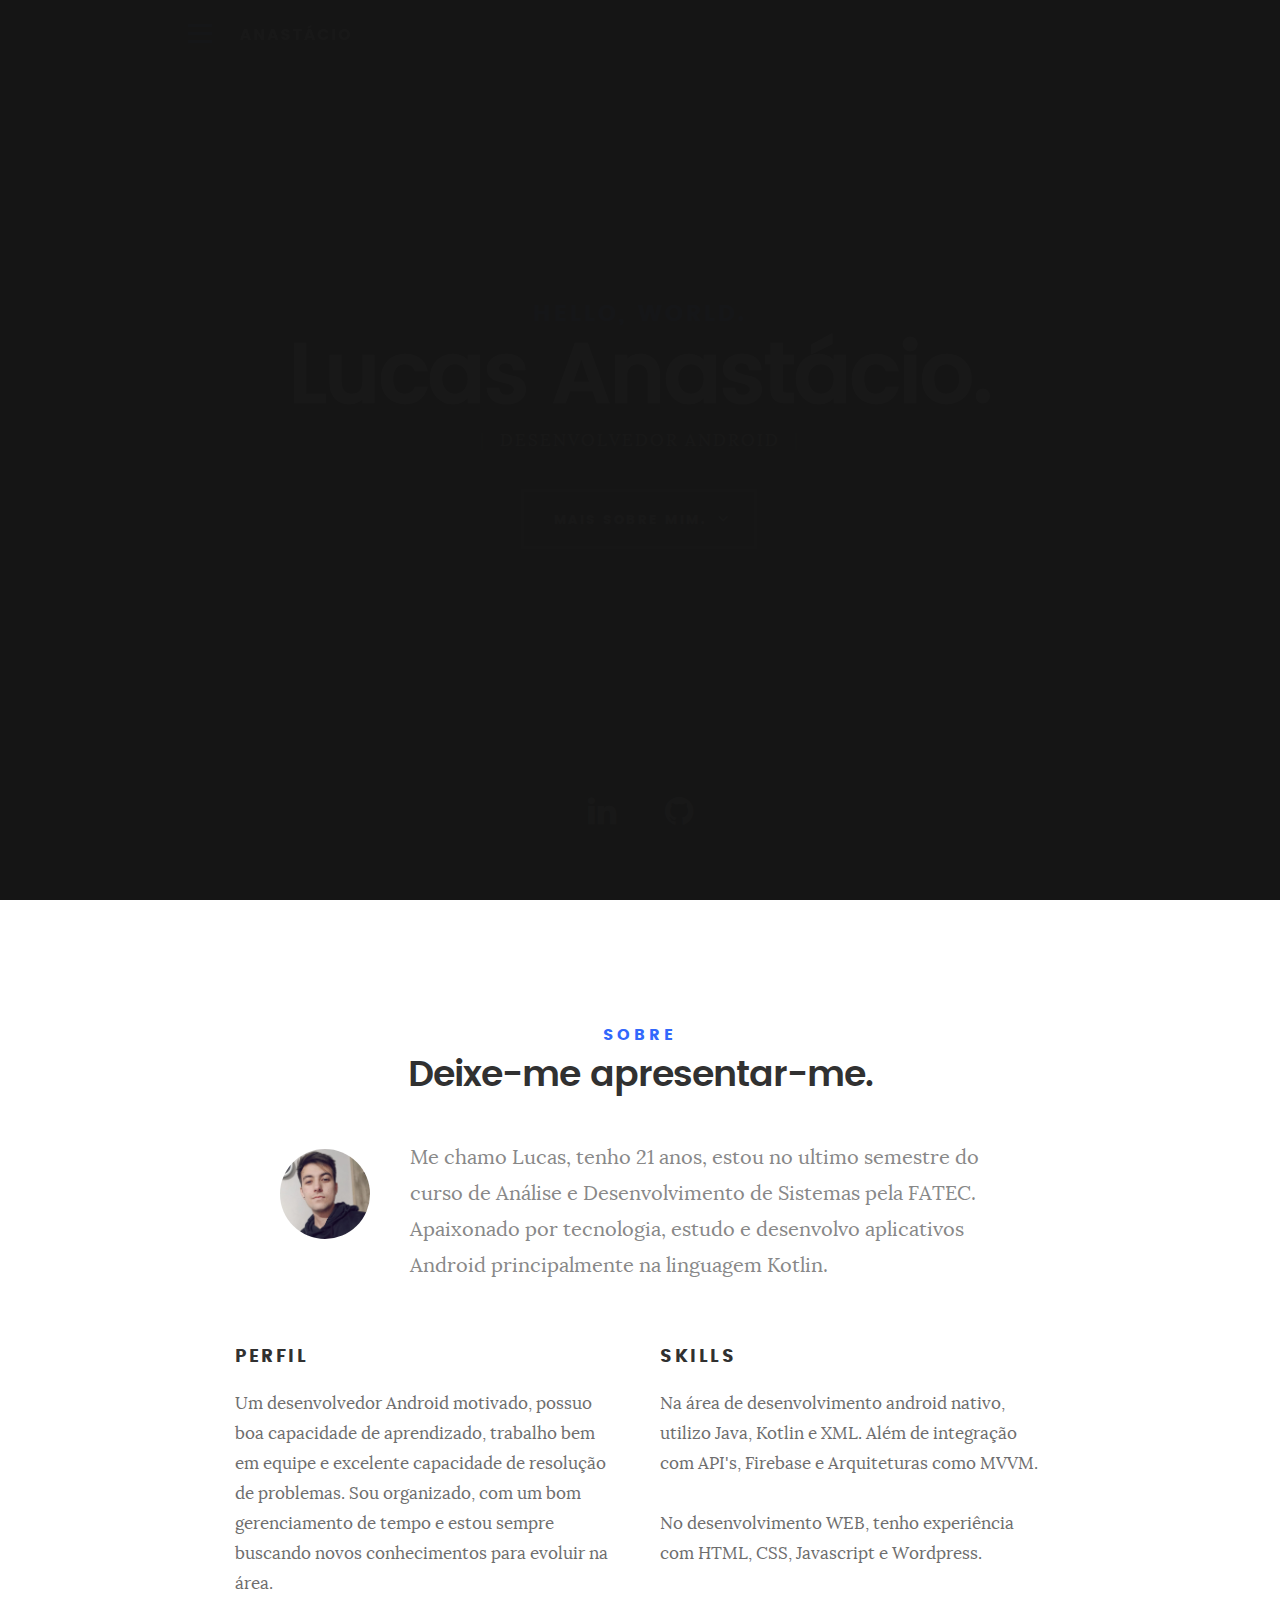
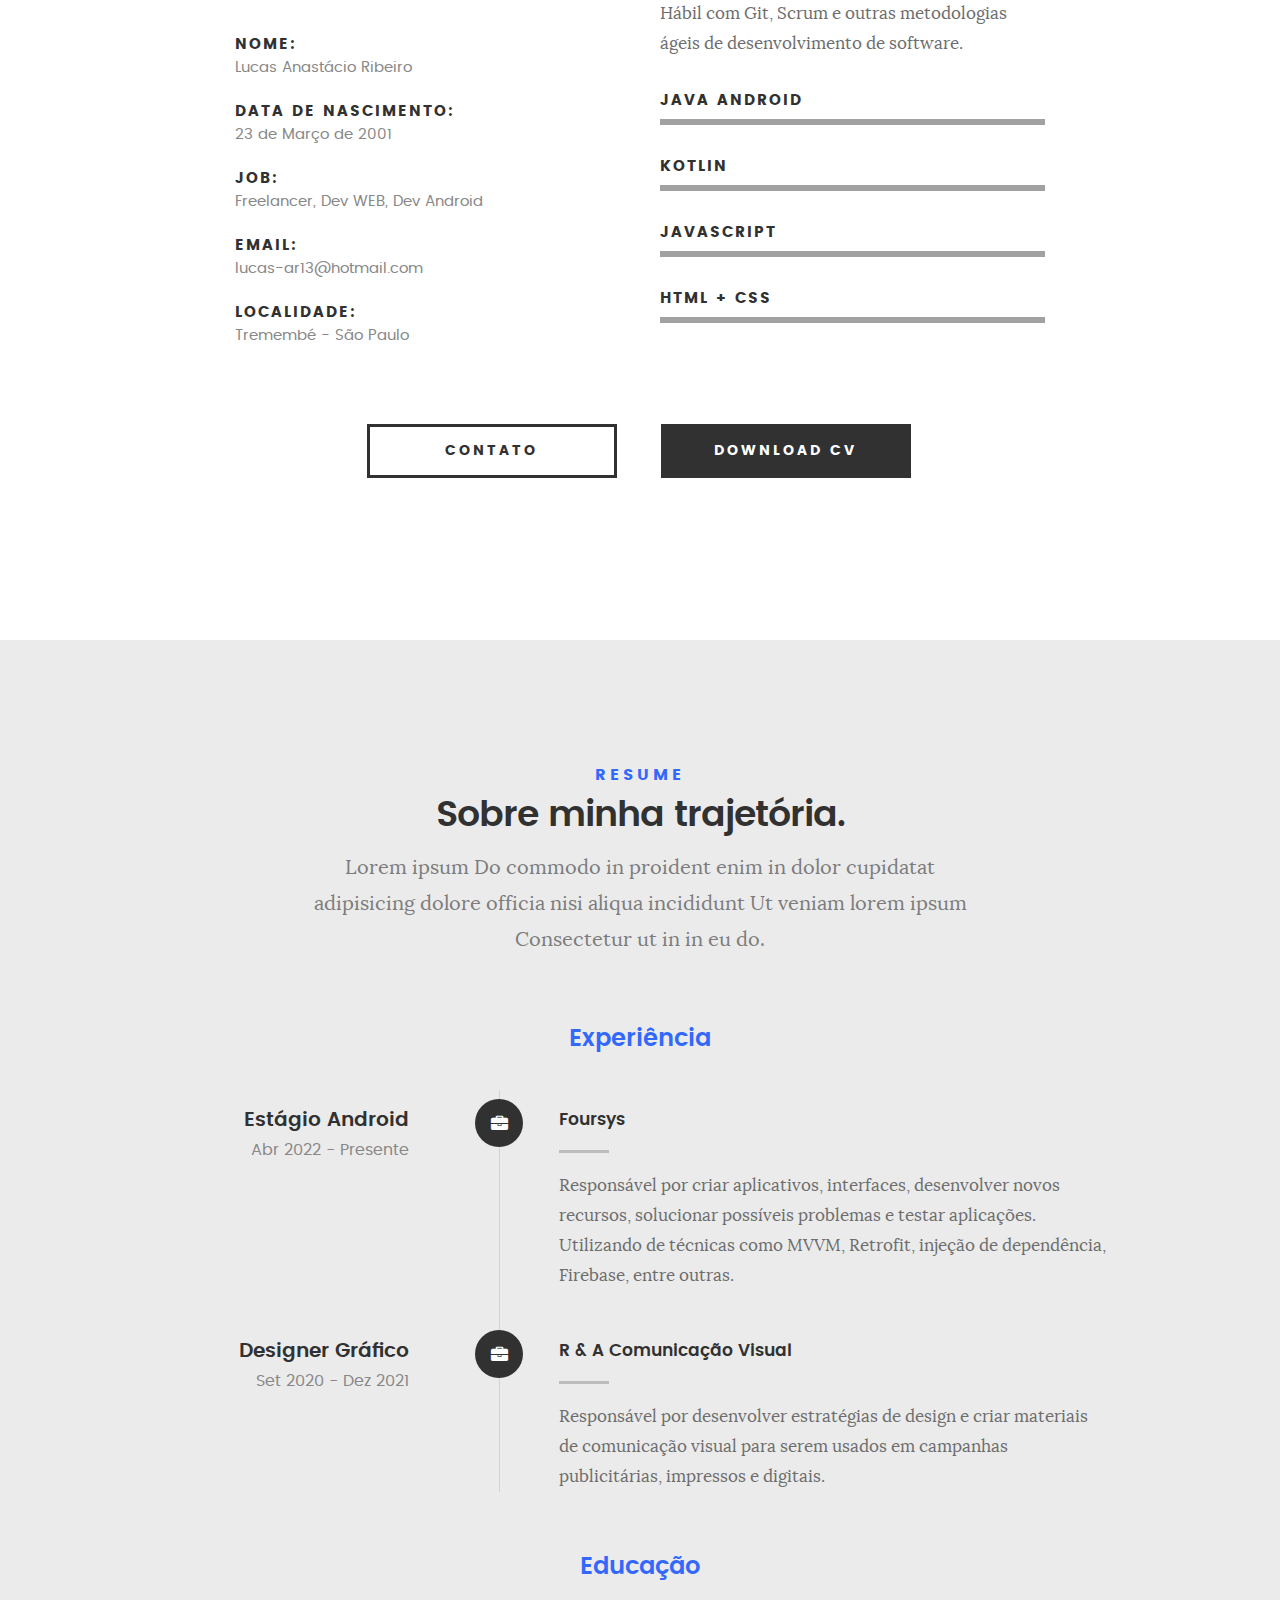
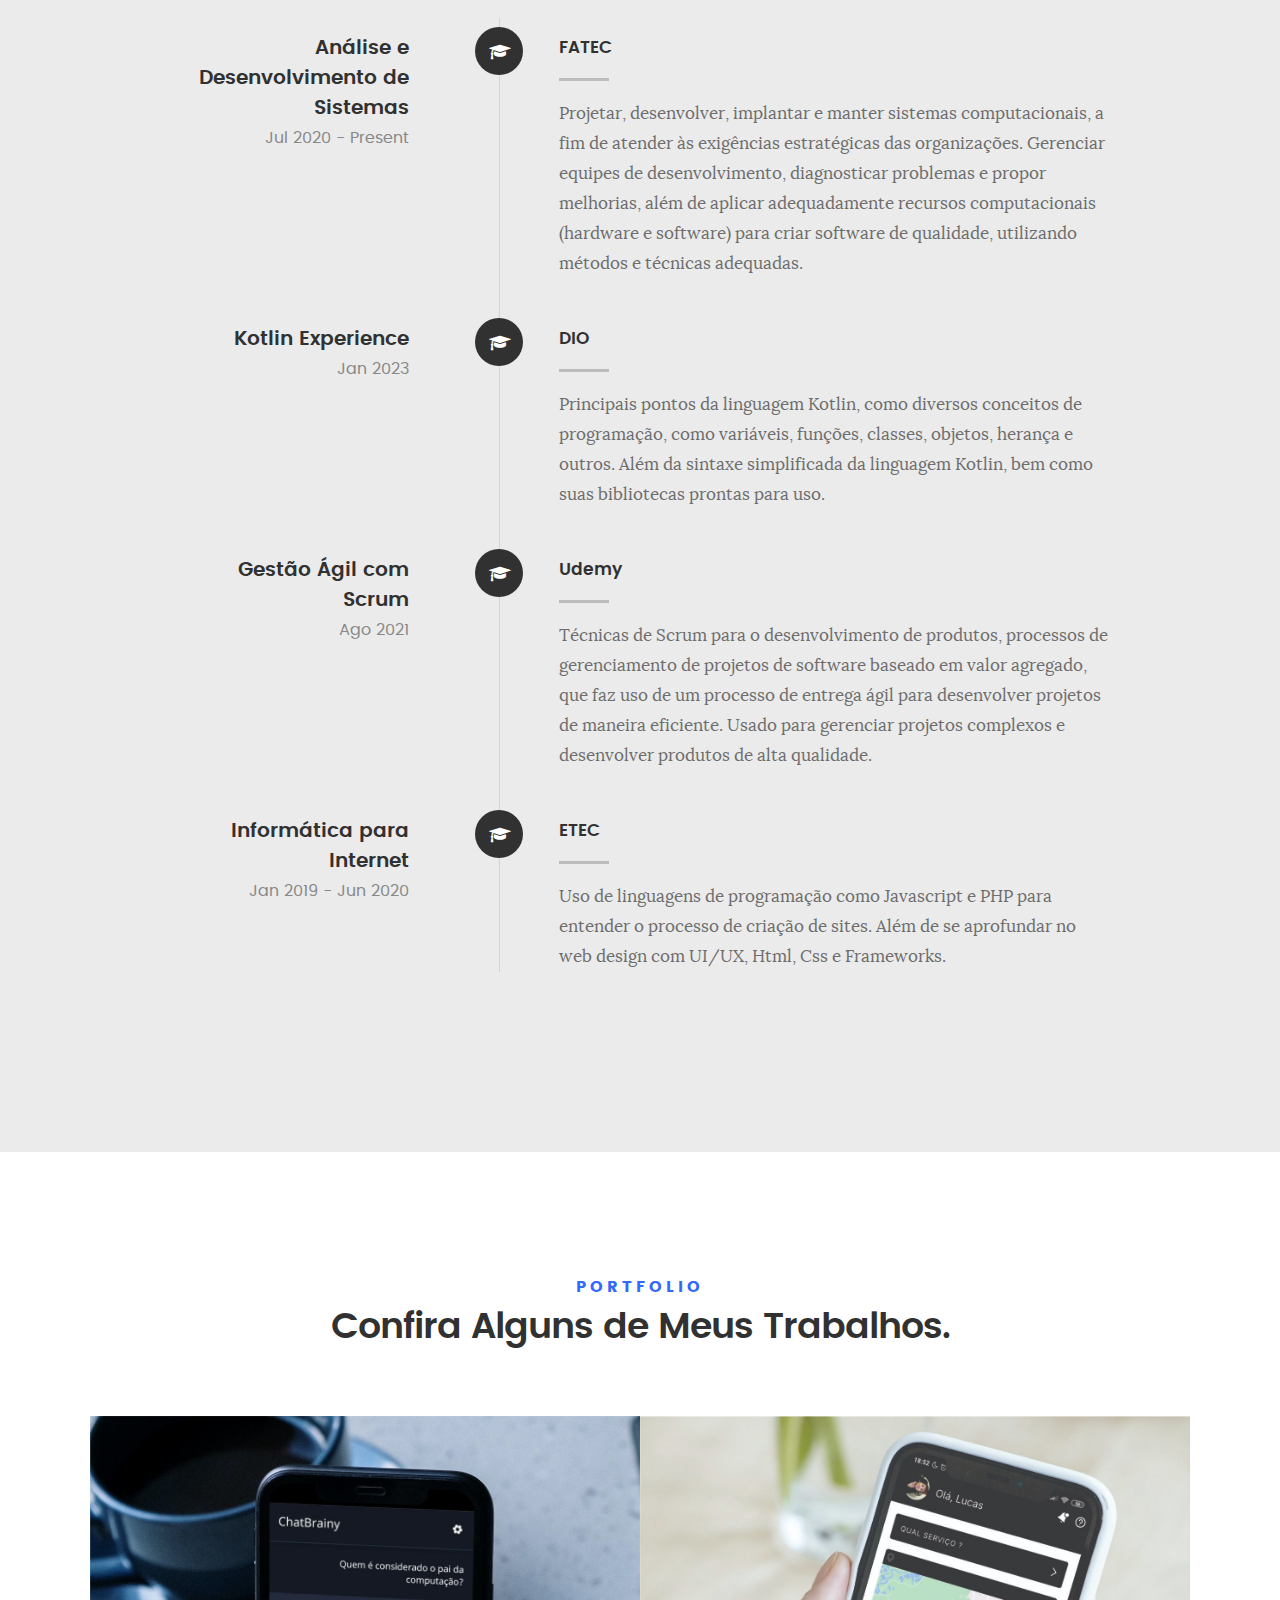
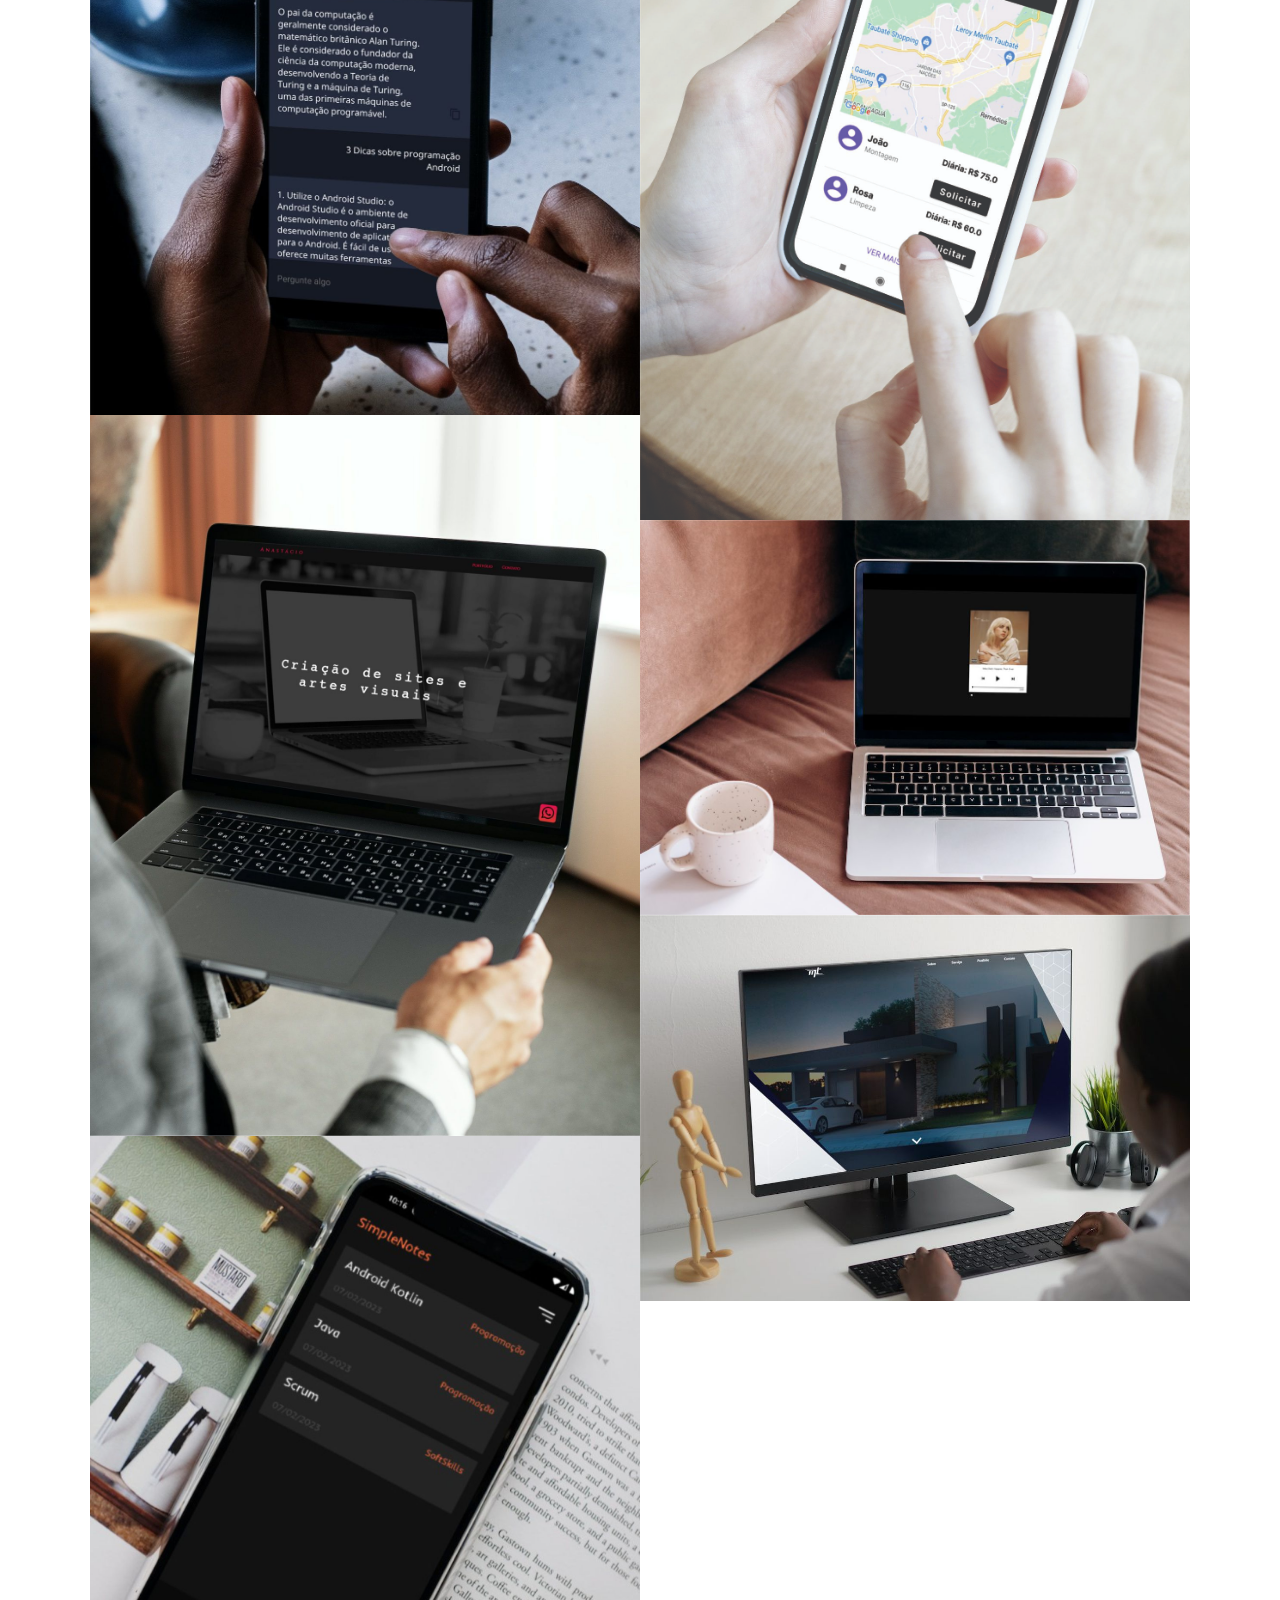
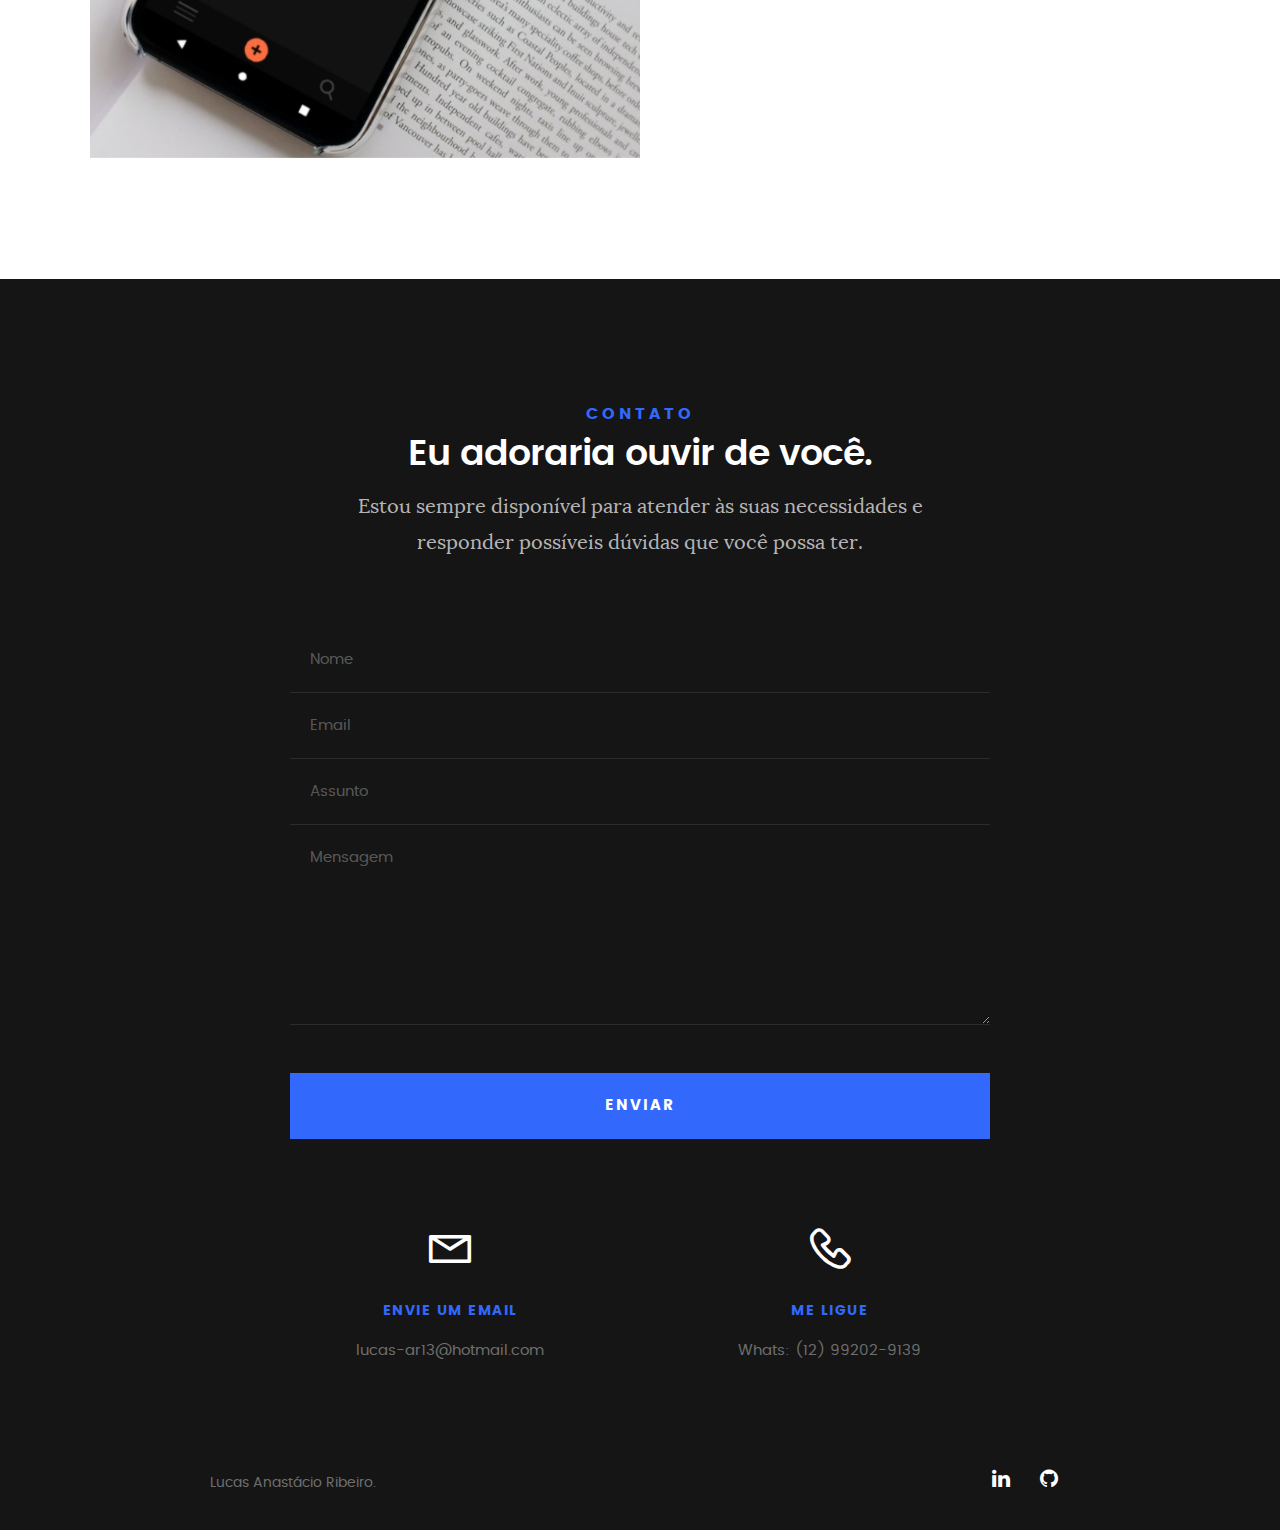
==== commit f2d3b631: "add link" ====
--- a/index.html
+++ b/index.html
@@ -567,7 +567,7 @@
 					   </div>
 
 			         <div class="link-box">
-			            <a href="/manutech/Manutech/index.html" target="_blank">Detalhes</a>
+			            <a href="https://lucasar2303.github.io/manutech/" target="_blank">Detalhes</a>
 					      <a href="#" class="popup-modal-dismiss">Fechar</a>
 			         </div>		      
 
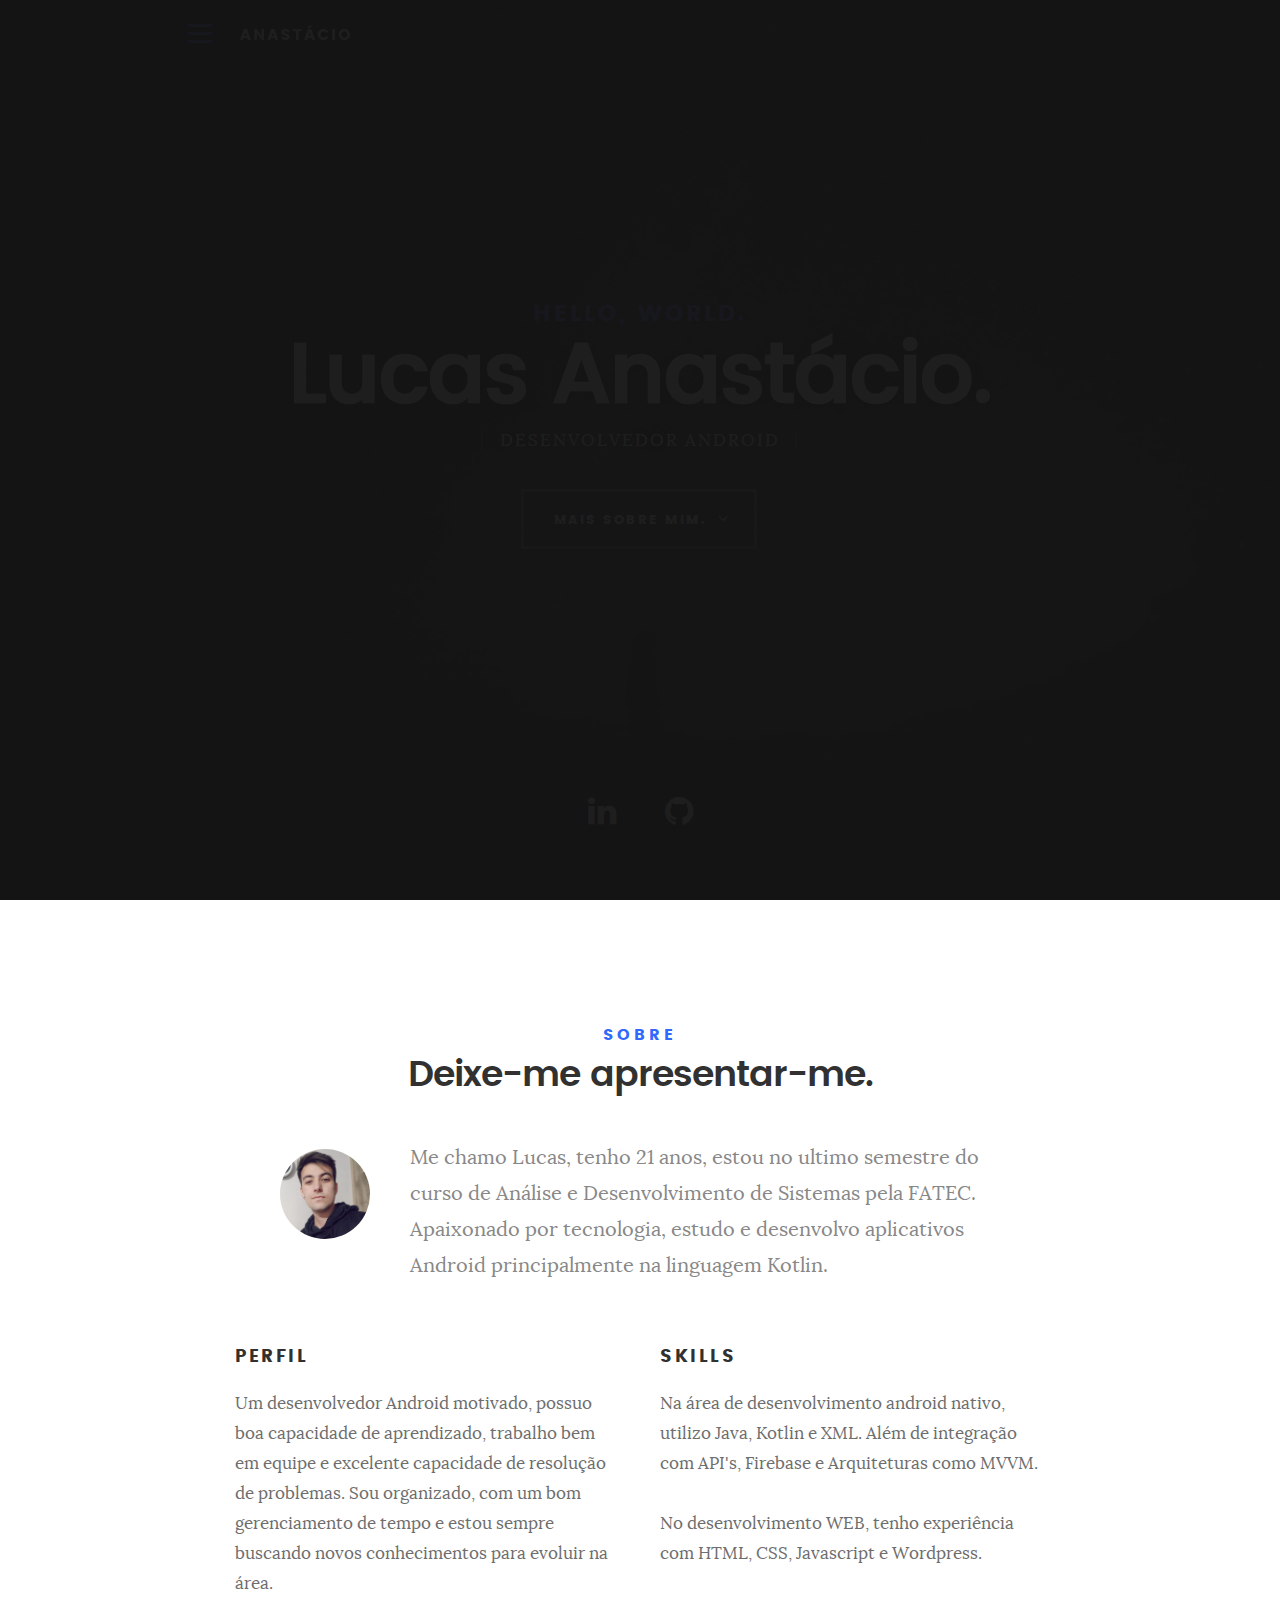
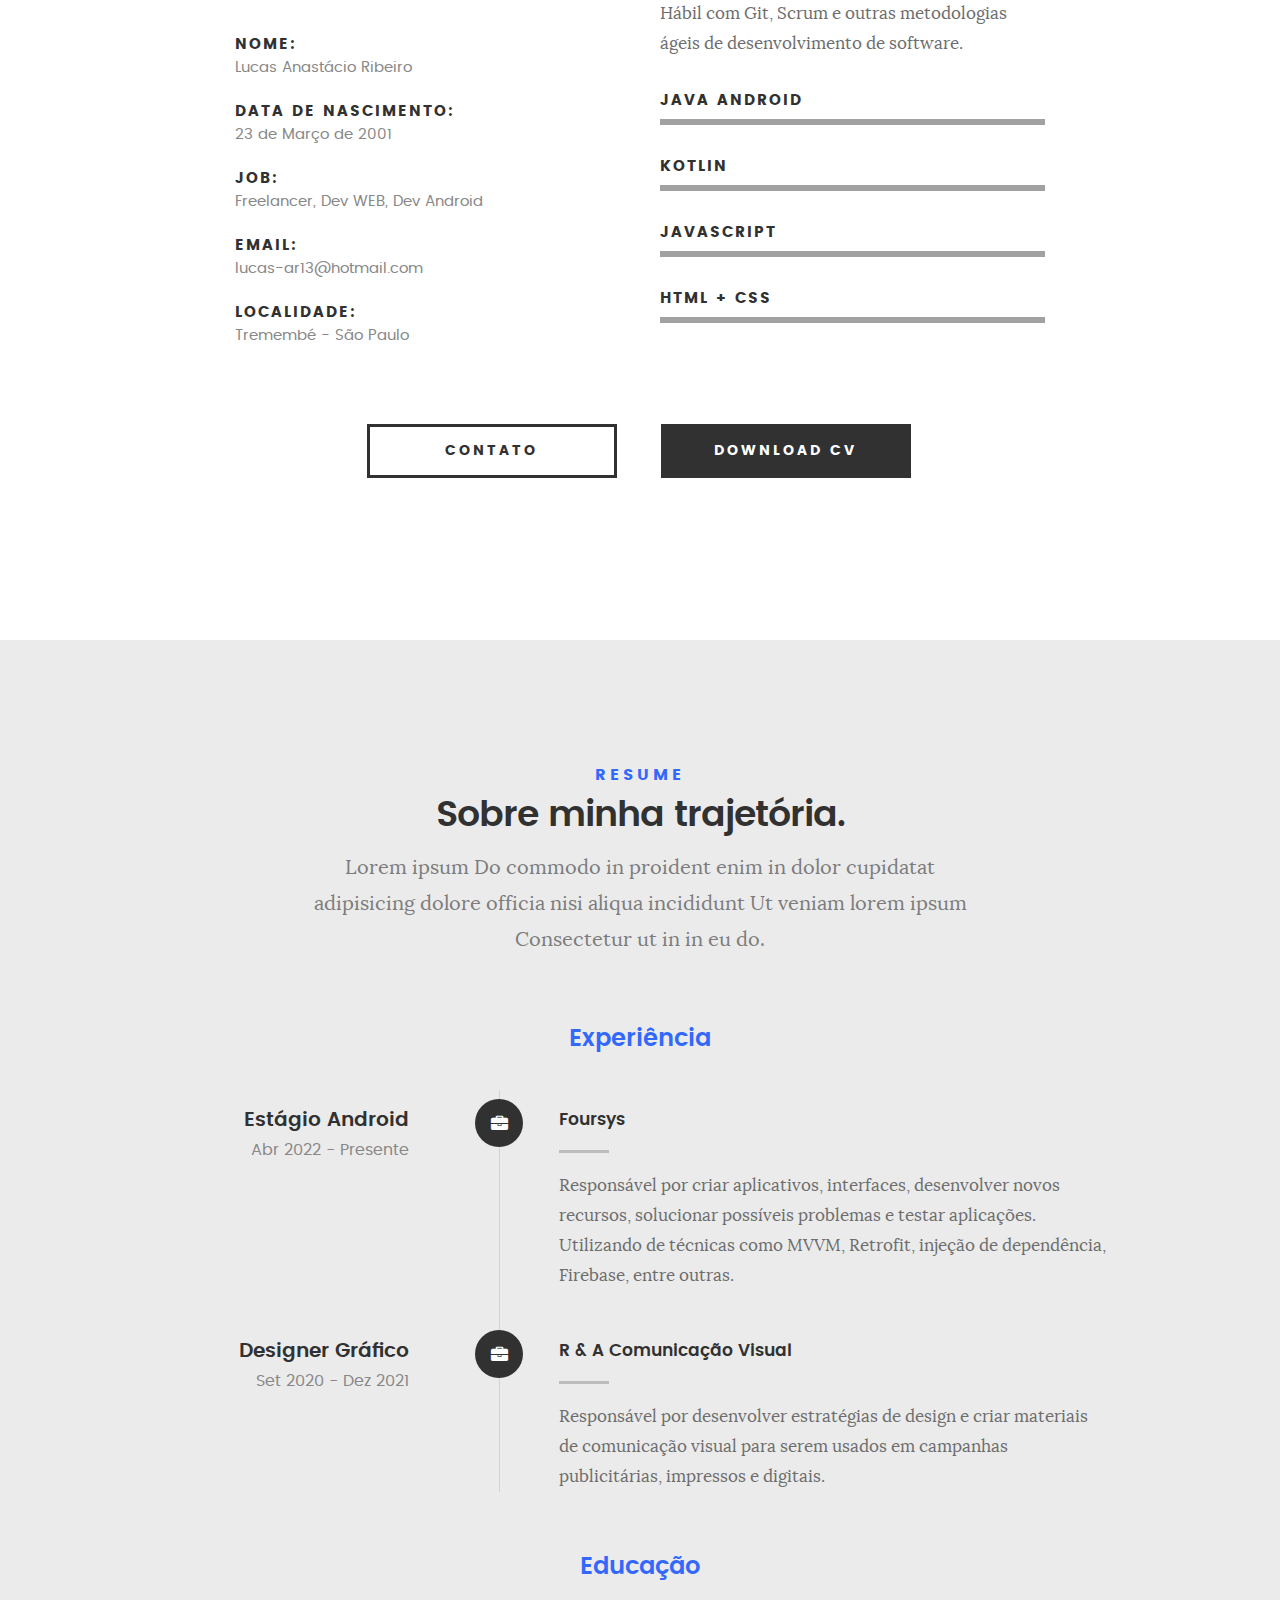
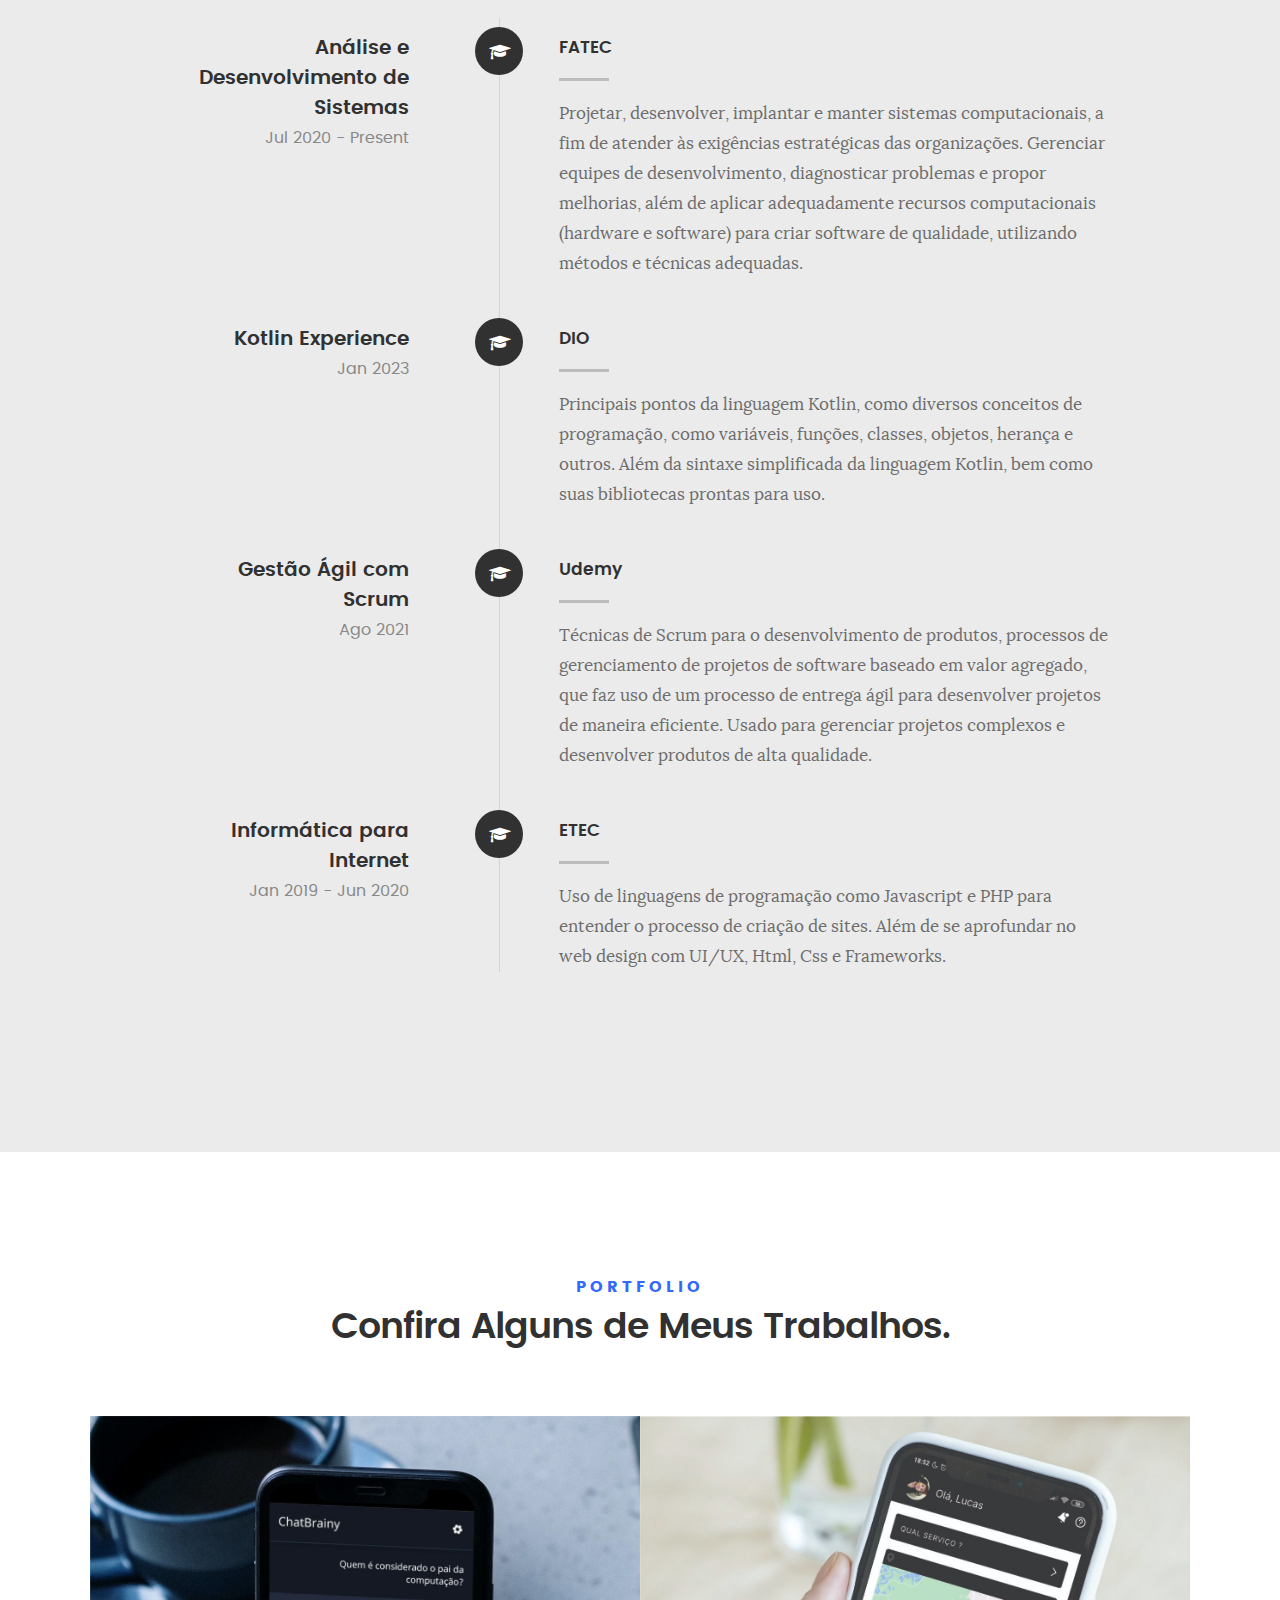
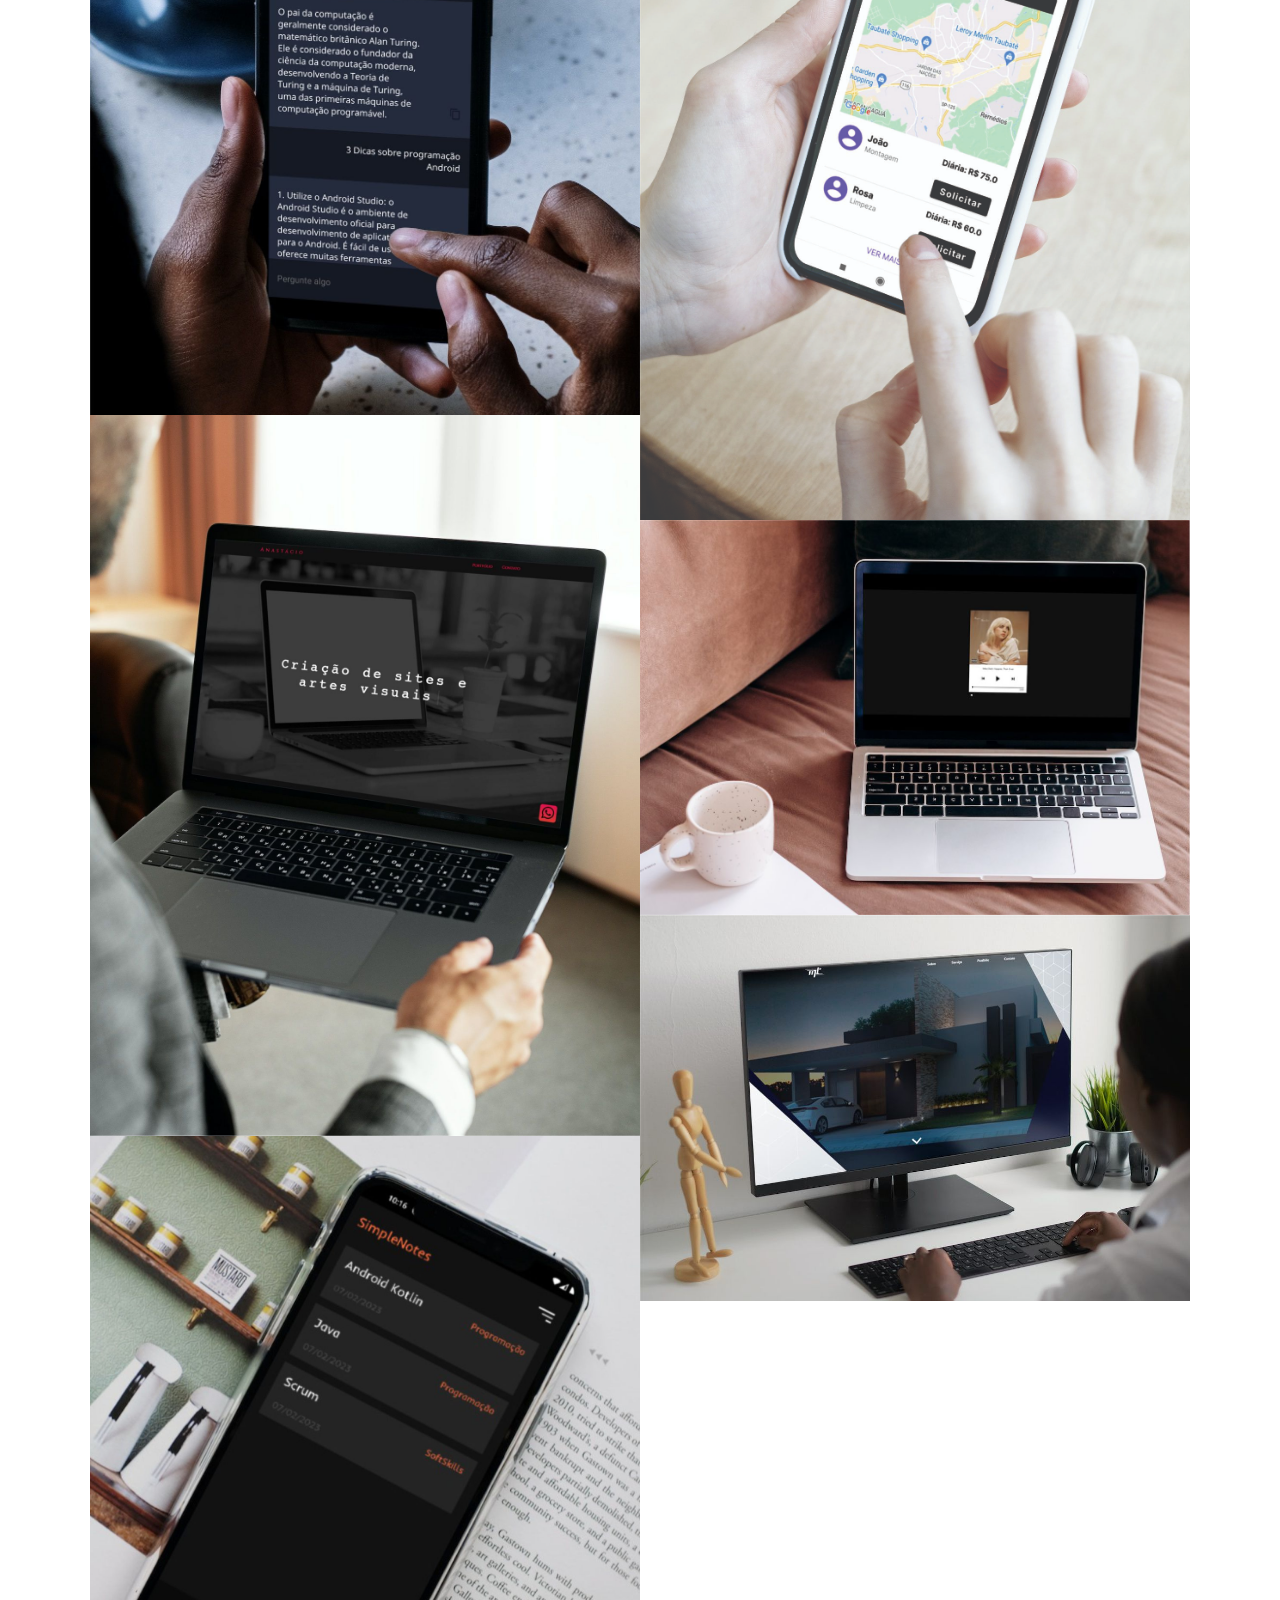
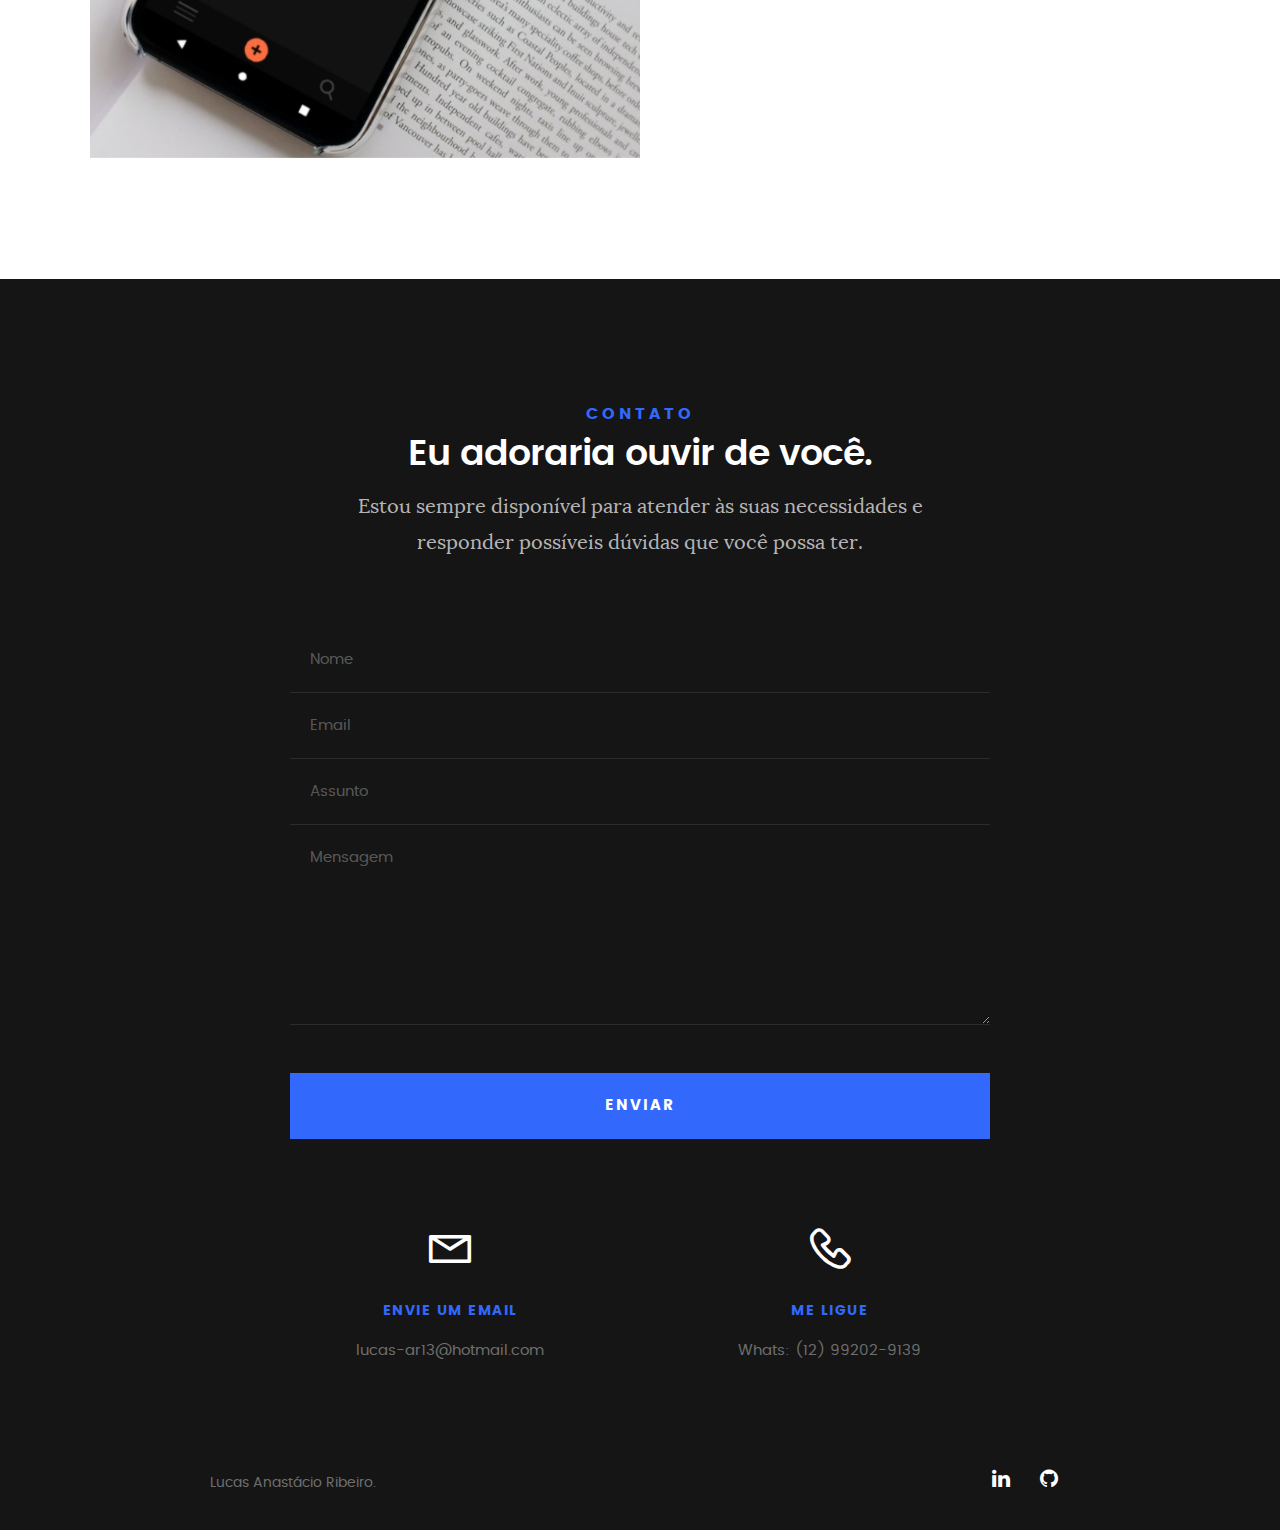
==== commit cfb9c0bd: "send email" ====
--- a/index.html
+++ b/index.html
@@ -631,7 +631,7 @@
             <form name="contactForm" id="contactForm" method="post" action="https://formsubmit.co/lucas-ar13@hotmail.com">
       			<fieldset>
 					<input type="hidden" name="_captcha" value="false">
-					<input type="hidden" name="_next" value="http://127.0.0.1:5500">
+					<input type="hidden" name="_next" value="https://lucasar2303.github.io/pages/">
 					<input type="hidden" name="_template" value="table">
 
                   <div class="form-field">
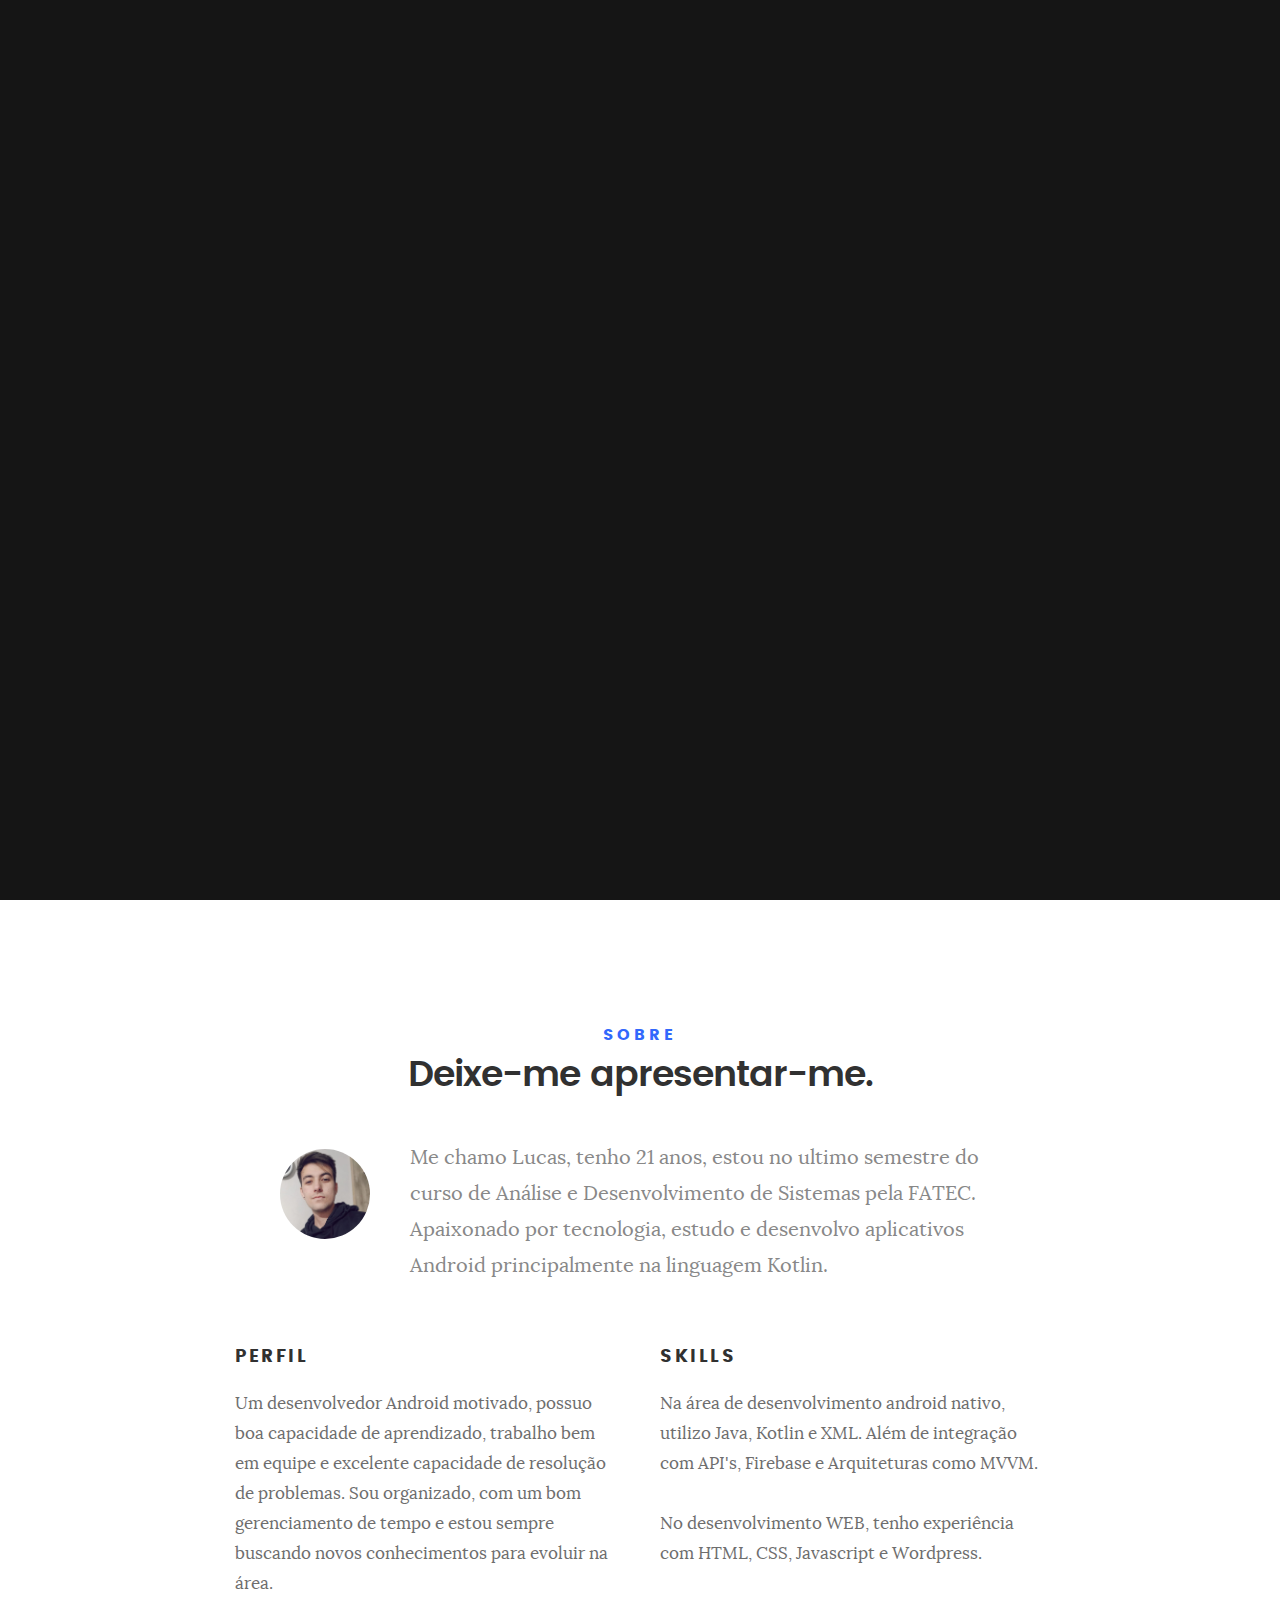
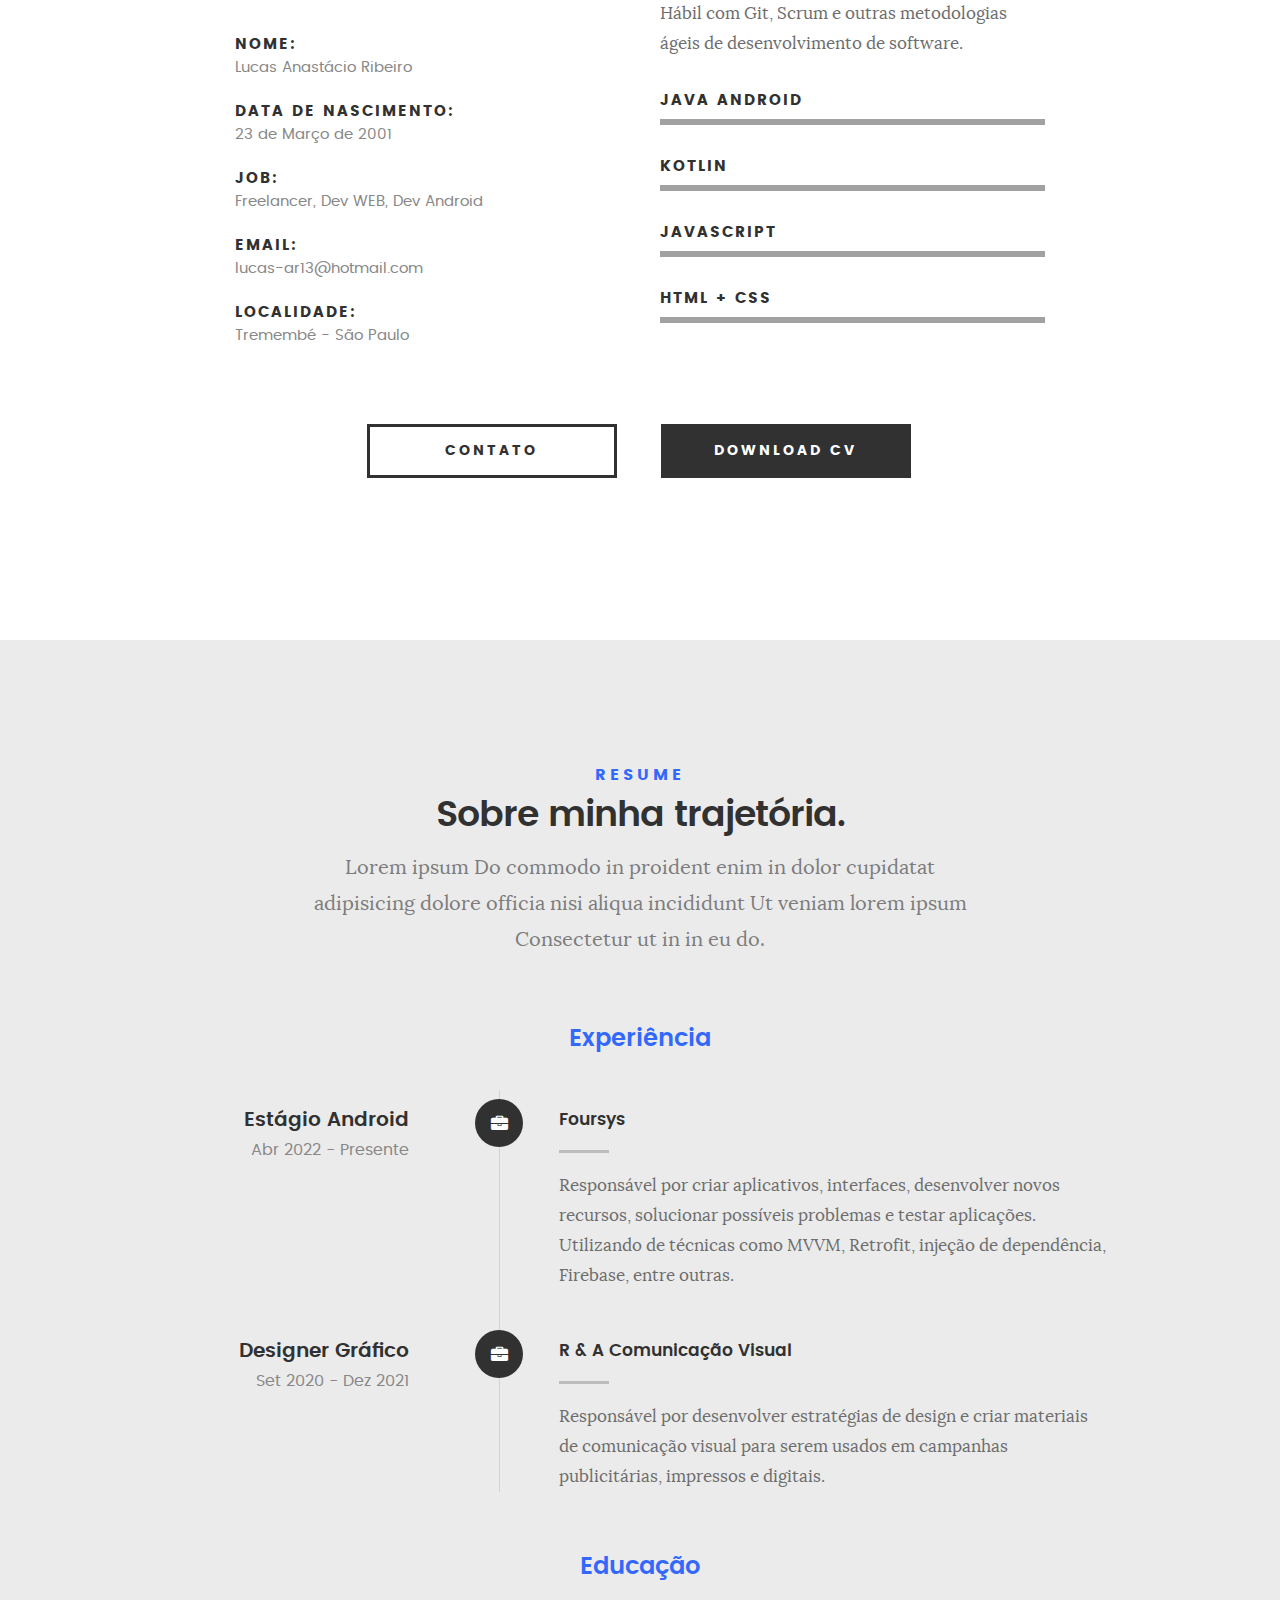
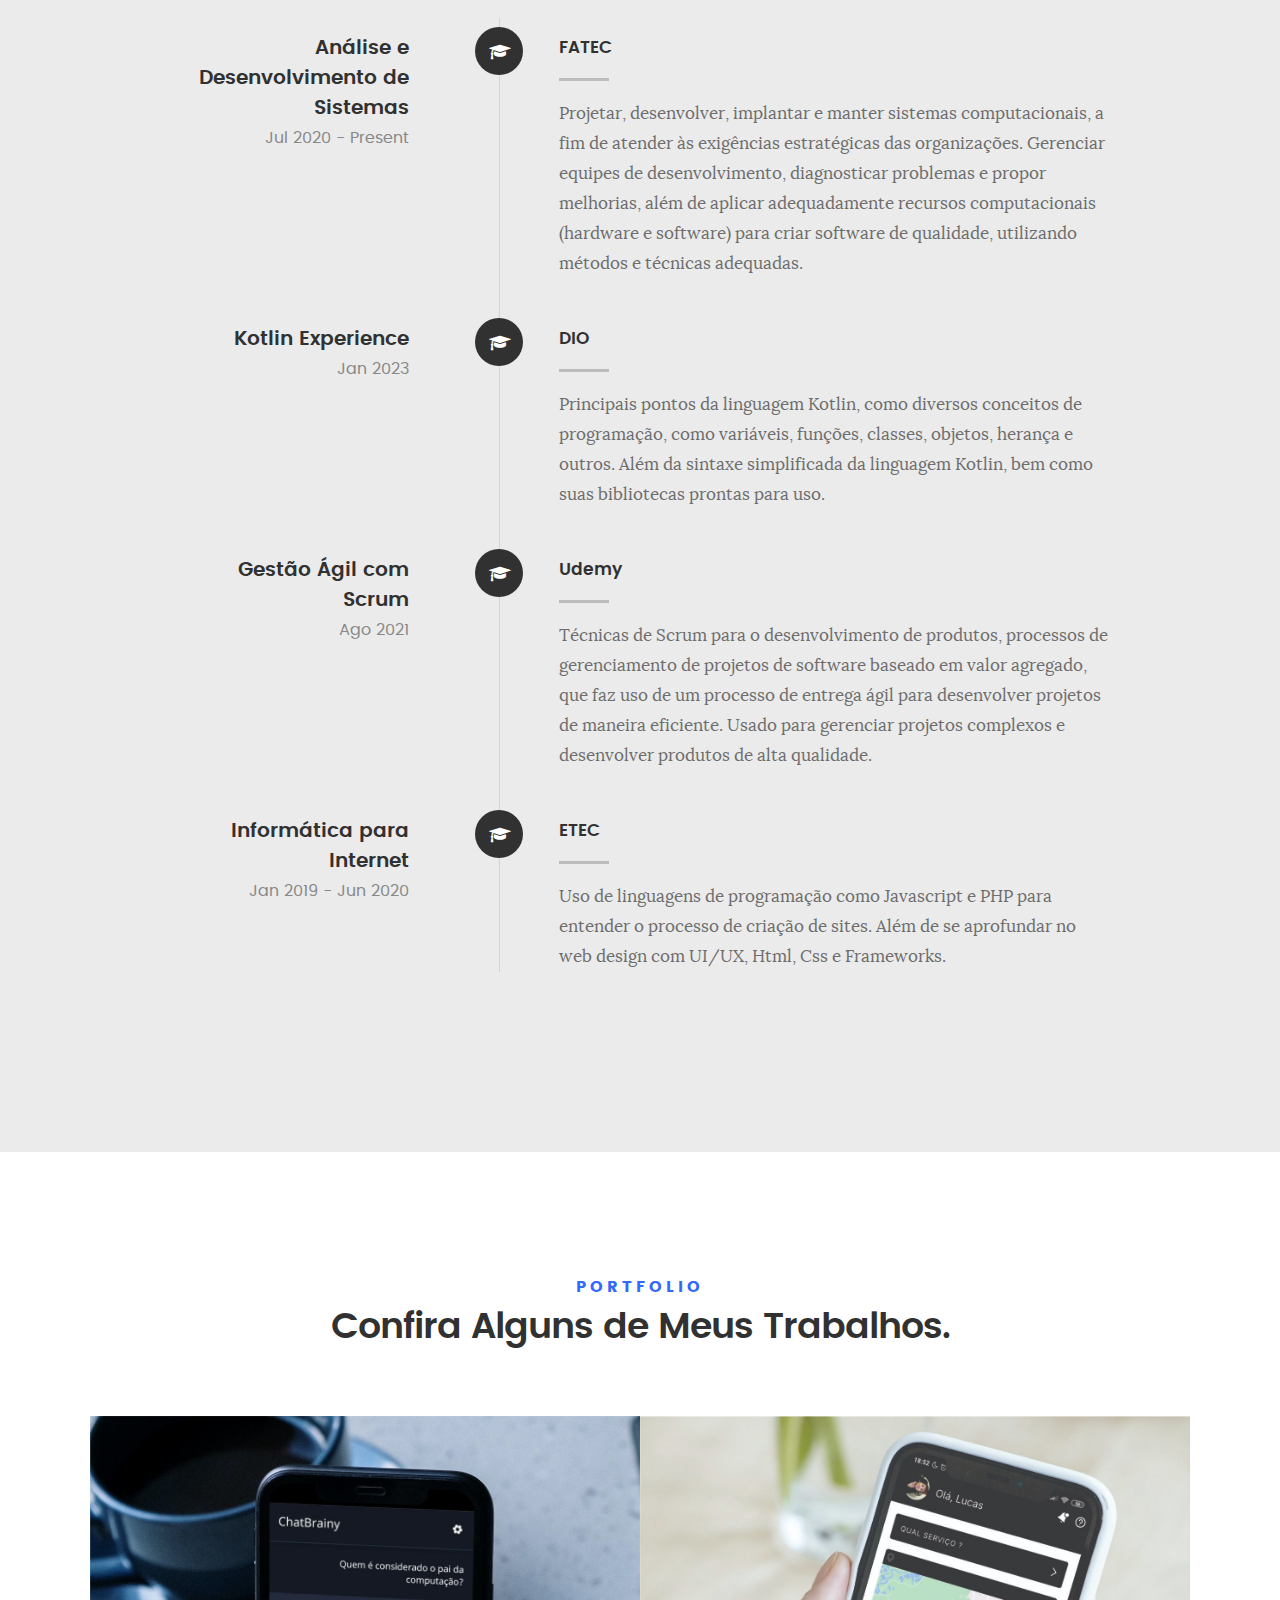
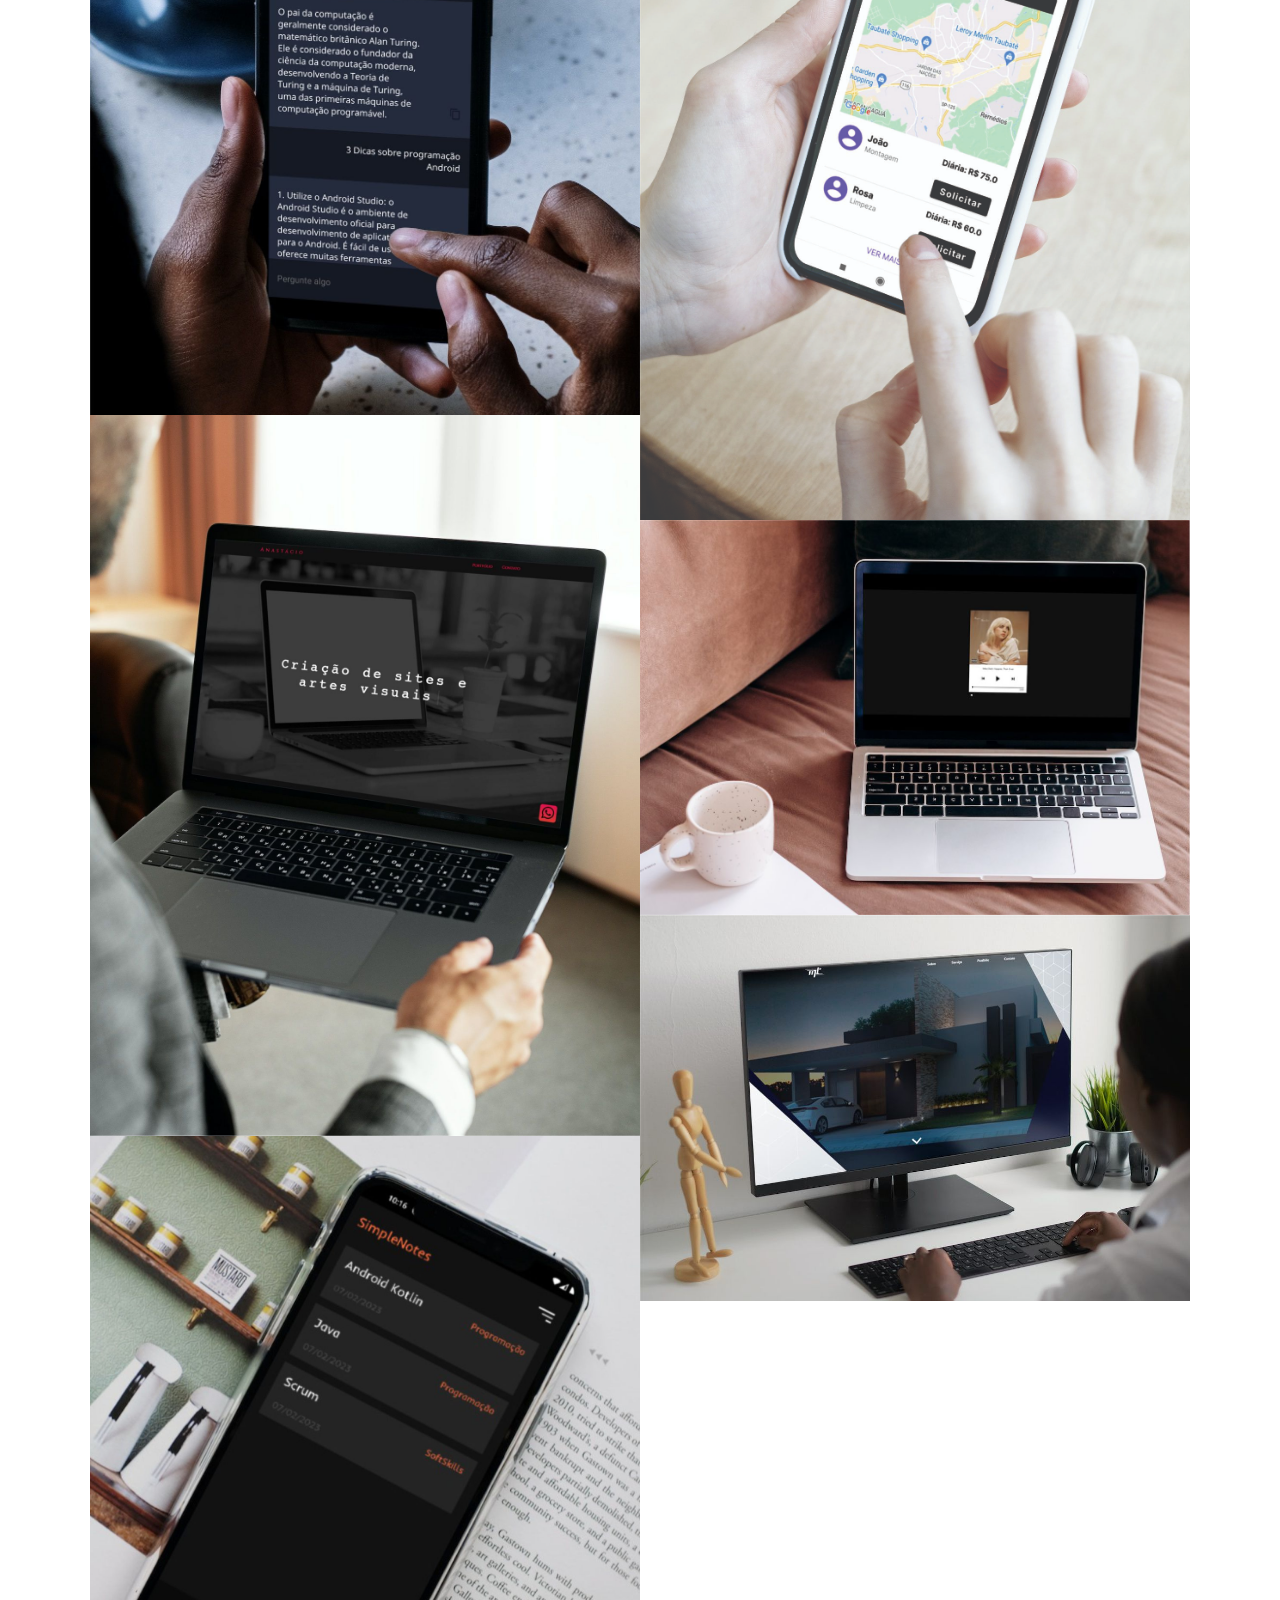
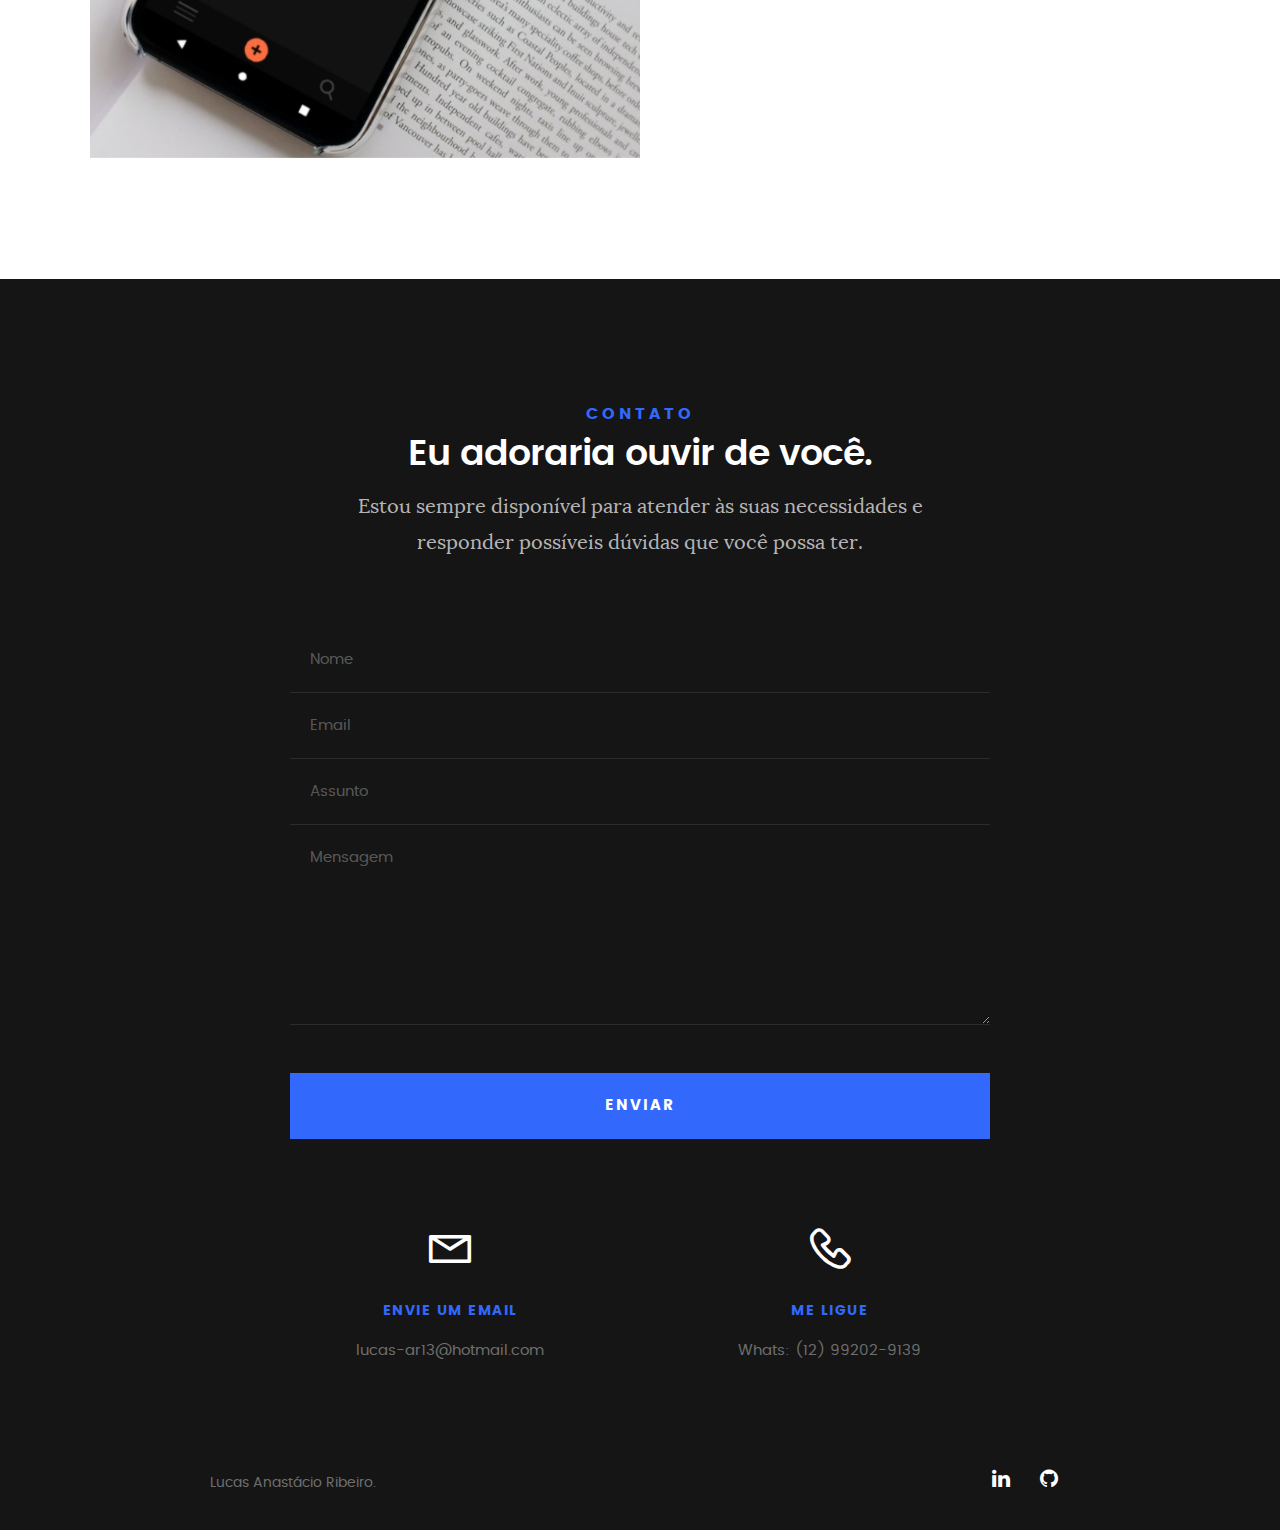
==== commit 52ce8fdb: "link adjustment" ====
--- a/index.html
+++ b/index.html
@@ -527,7 +527,7 @@
 					   </div>
 
 			         <div class="link-box">
-			            <a href="/modelo-portfolio/index.html" target="_blank">Detalhes</a>
+			            <a href="https://lucasar2303.github.io/model-portfolio/" target="_blank">Detalhes</a>
 					      <a href="#" class="popup-modal-dismiss">Fechar</a>
 			         </div>		      
 
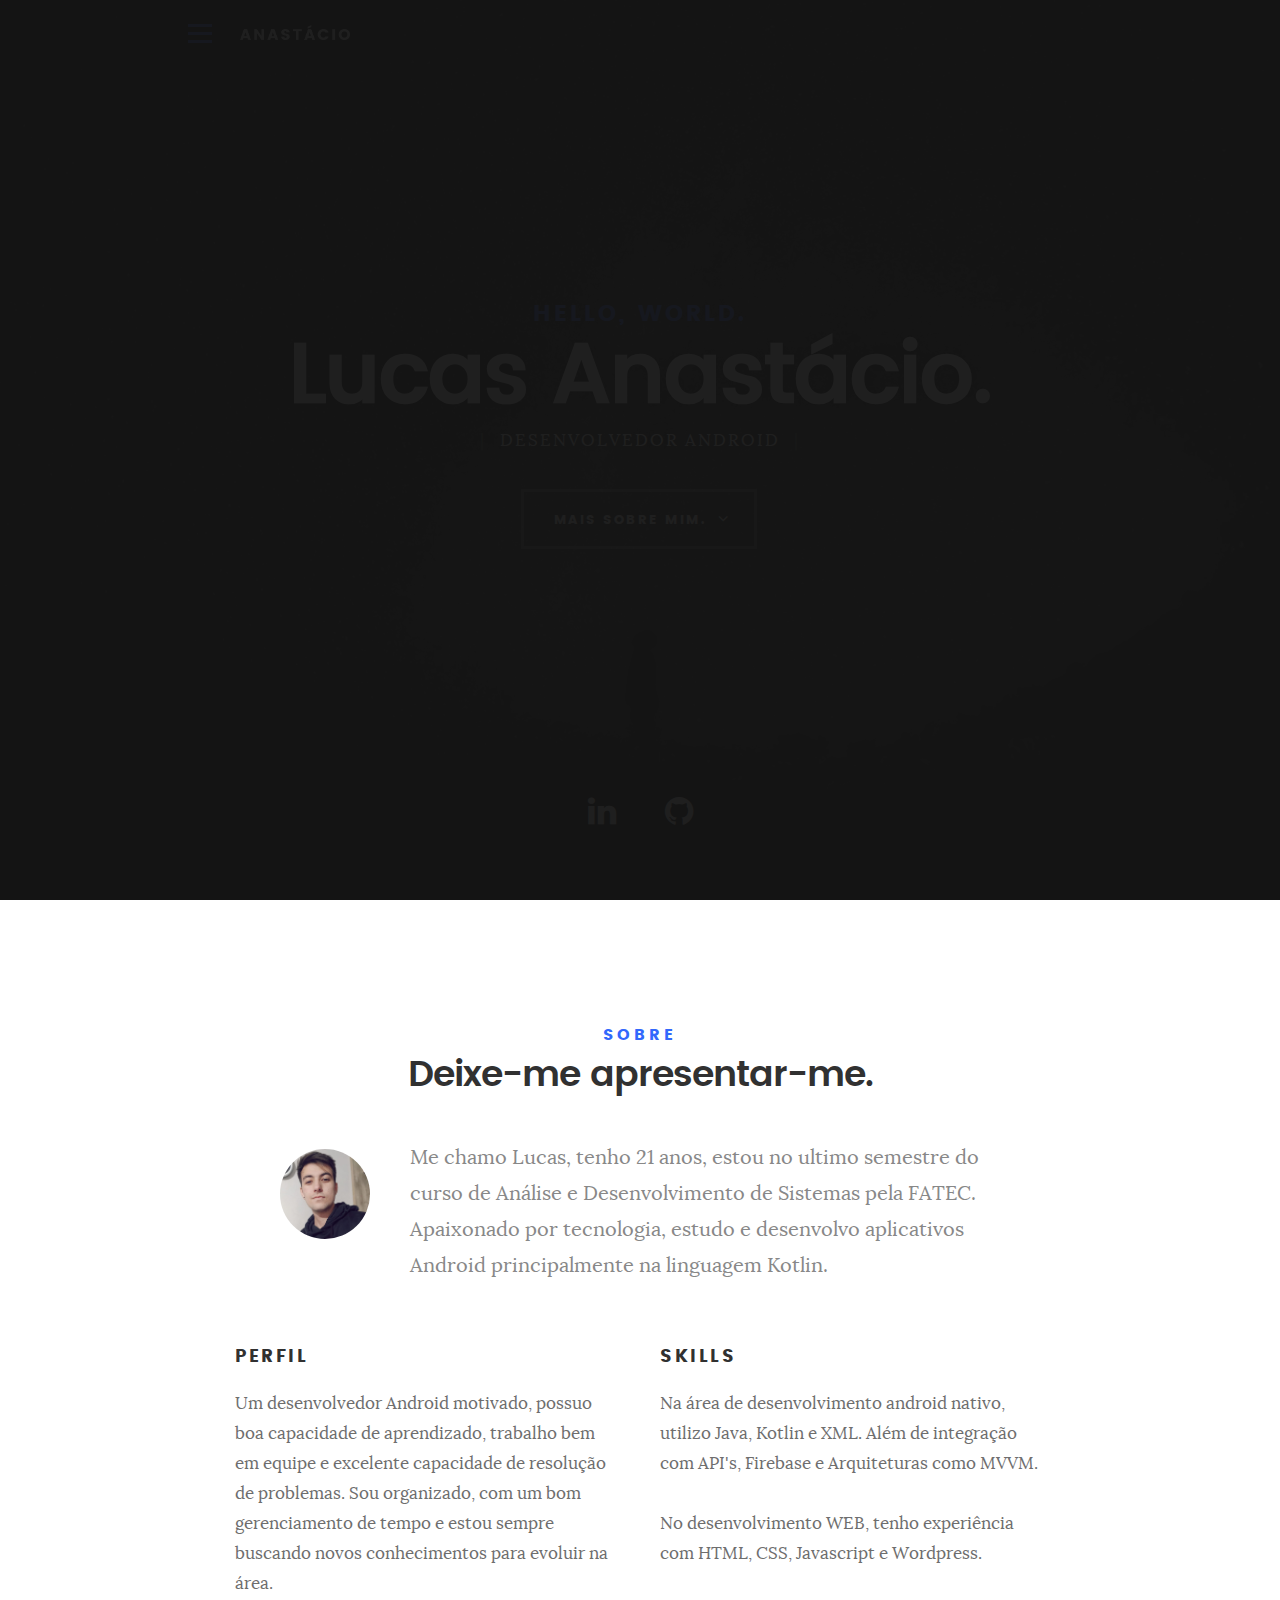
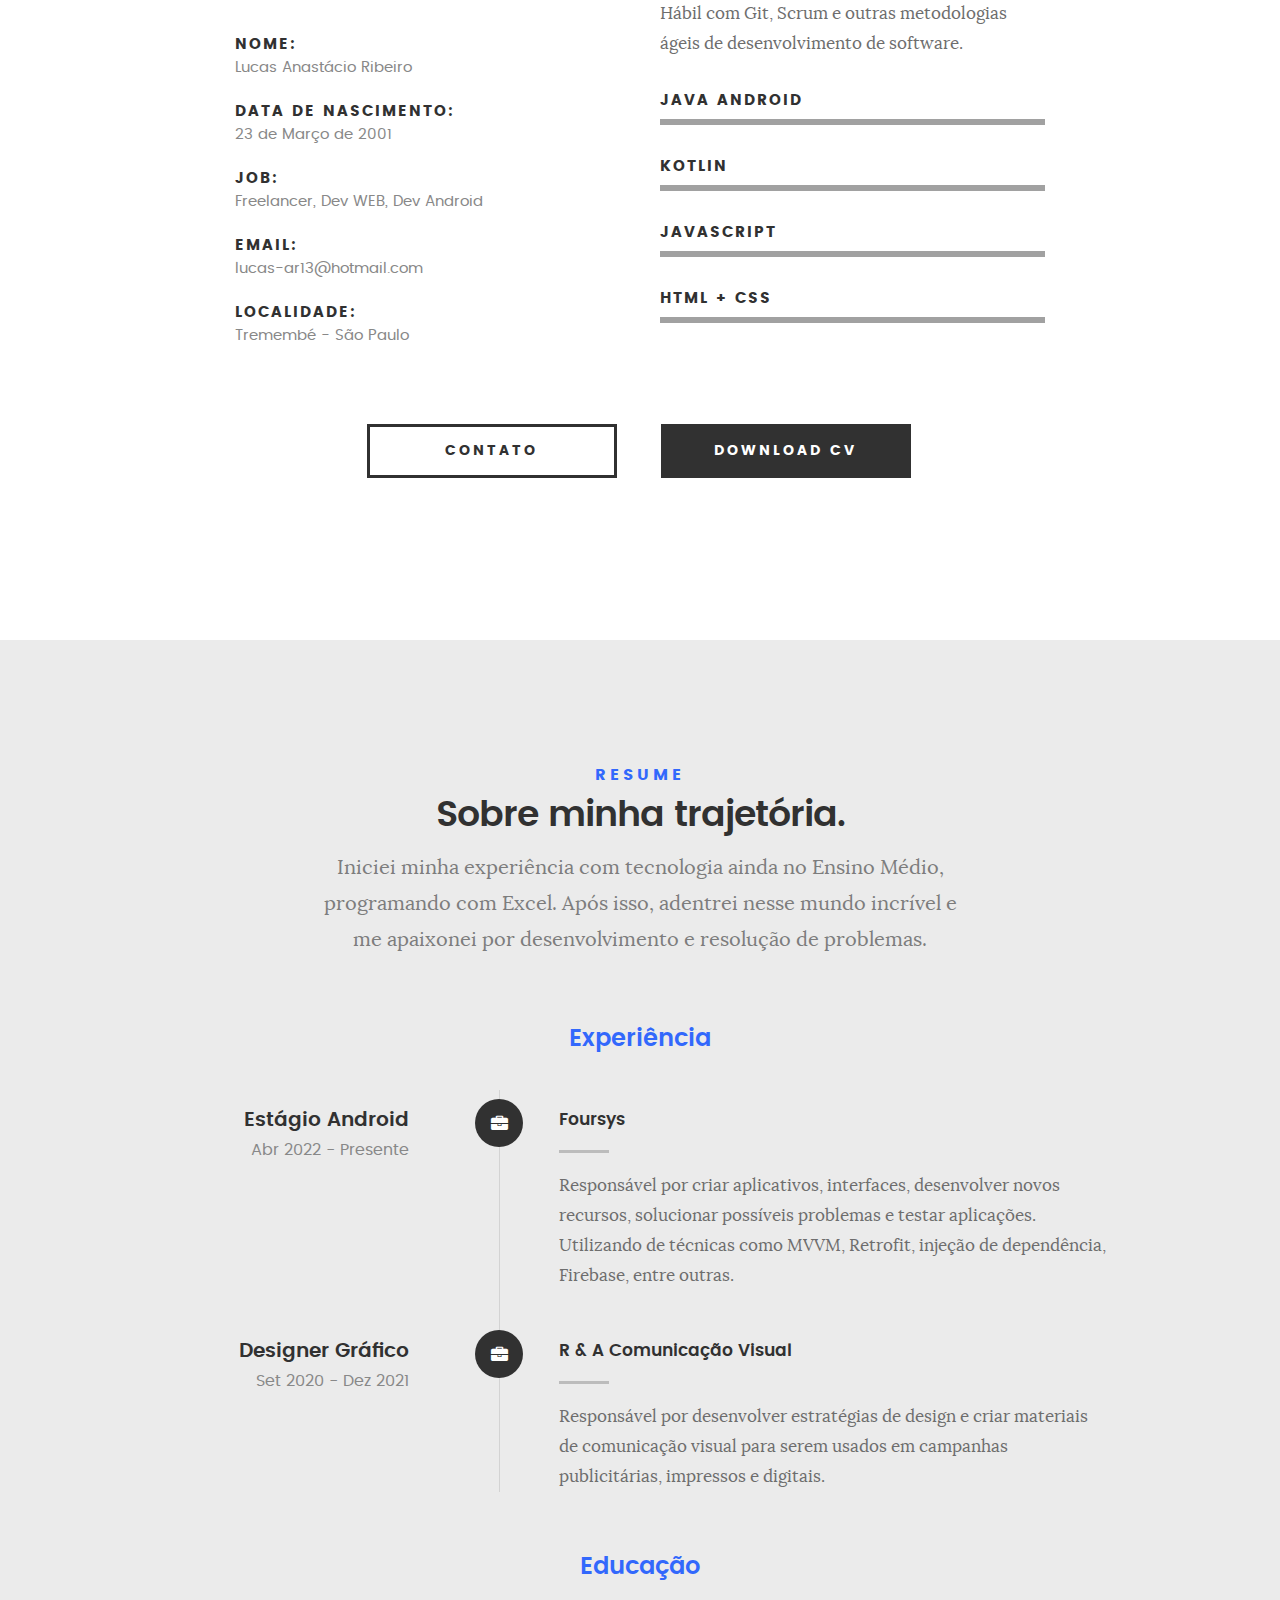
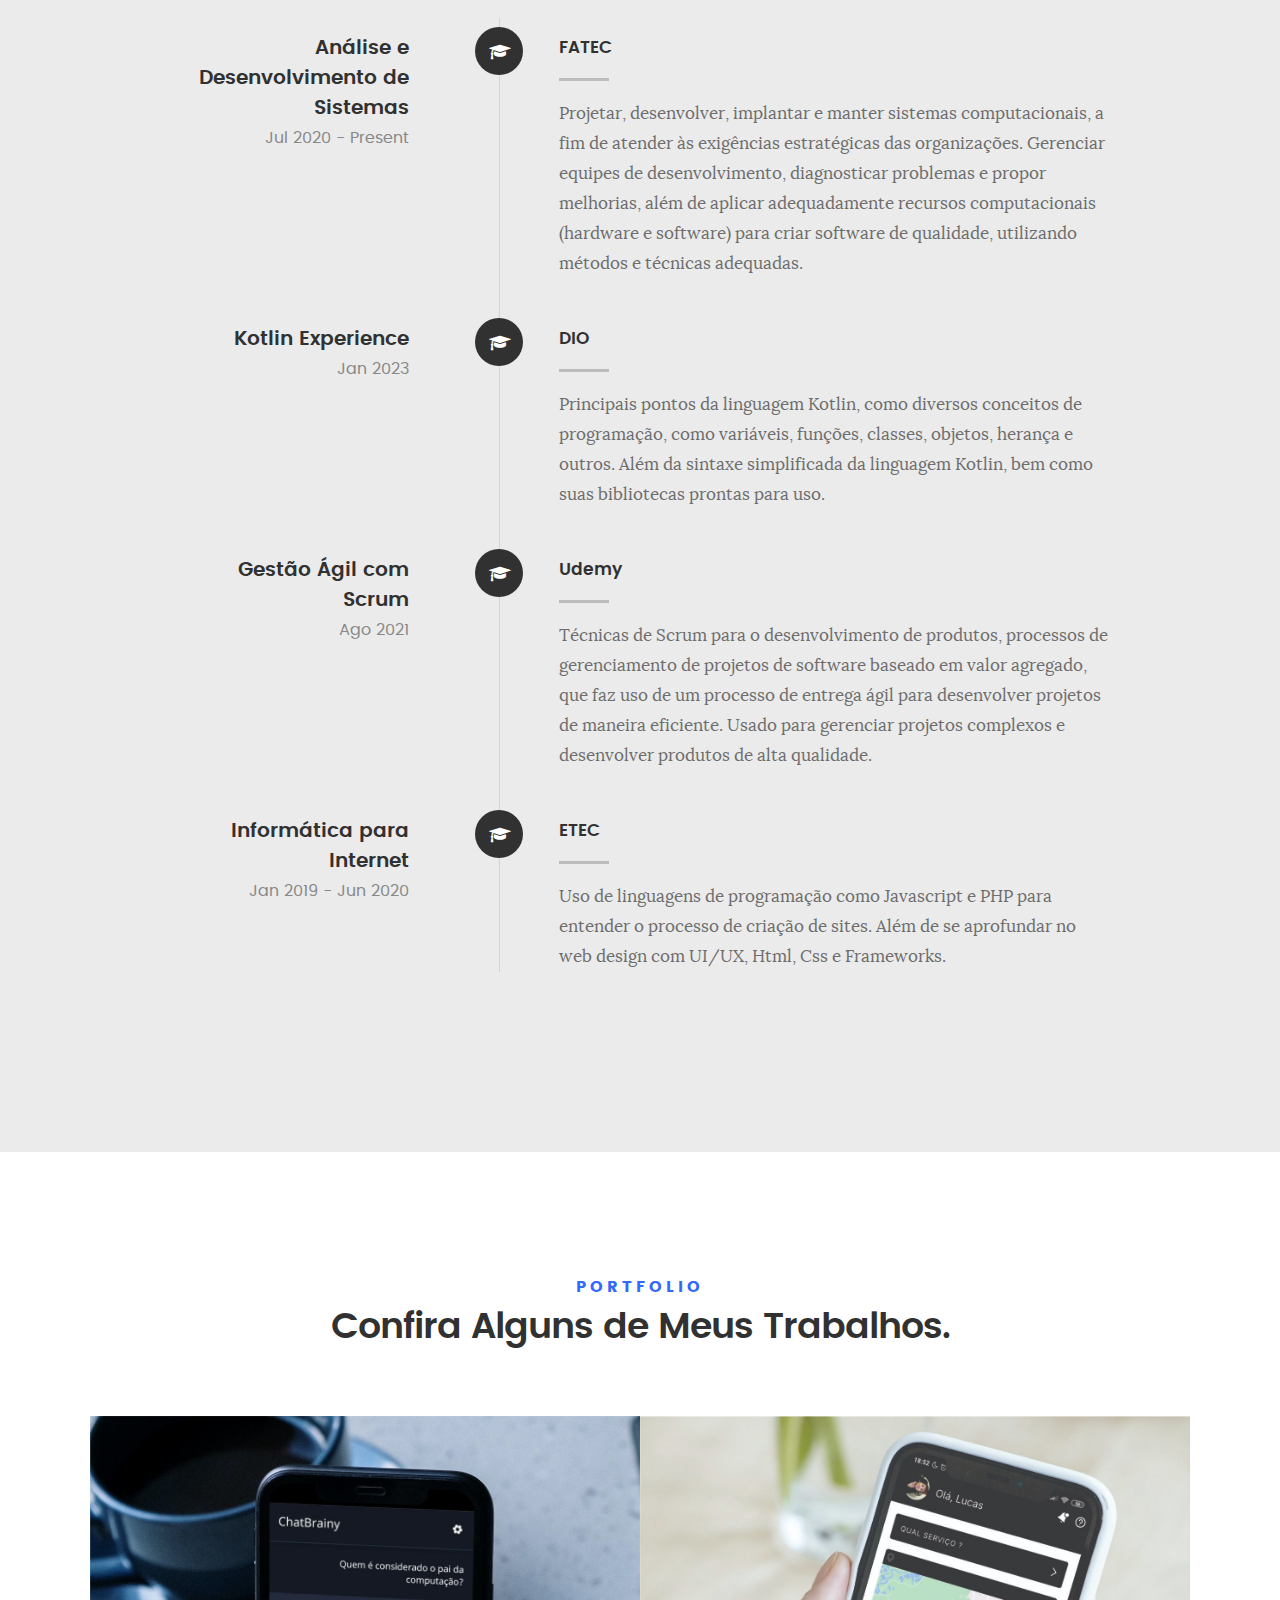
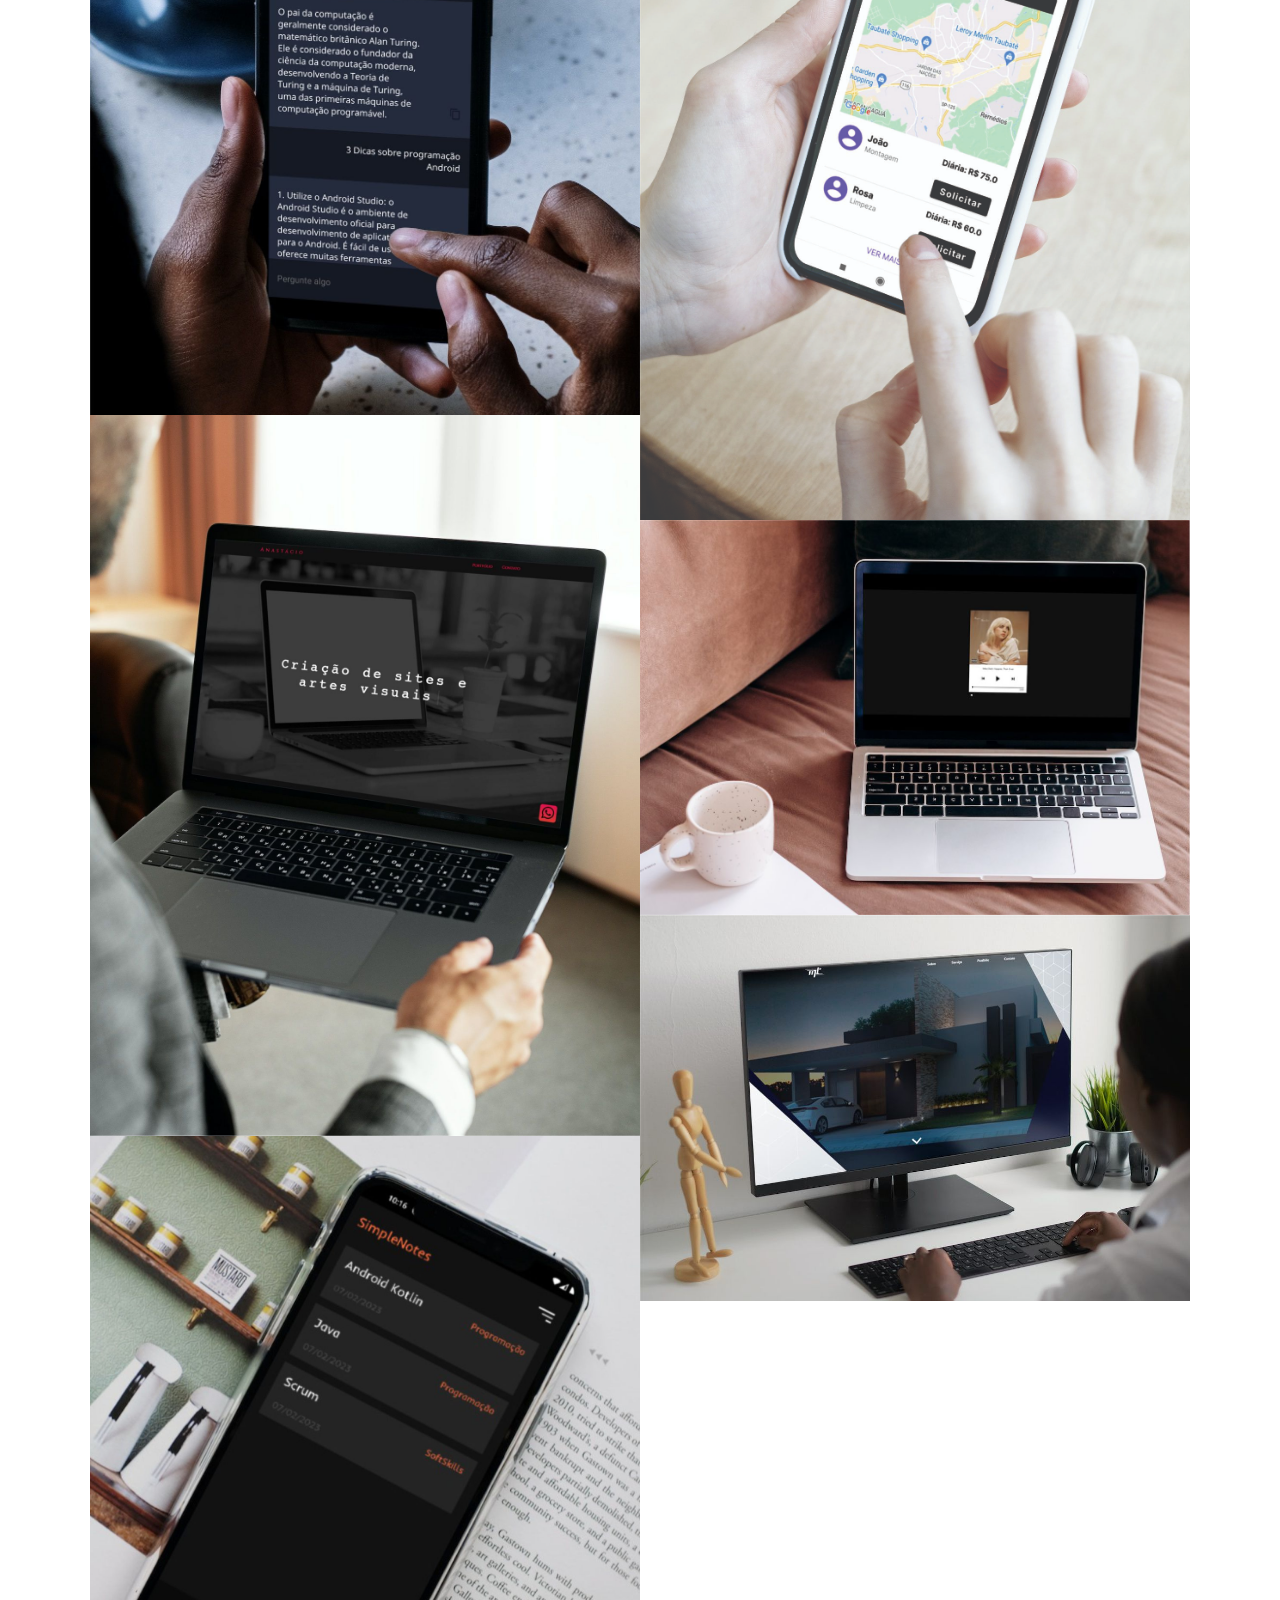
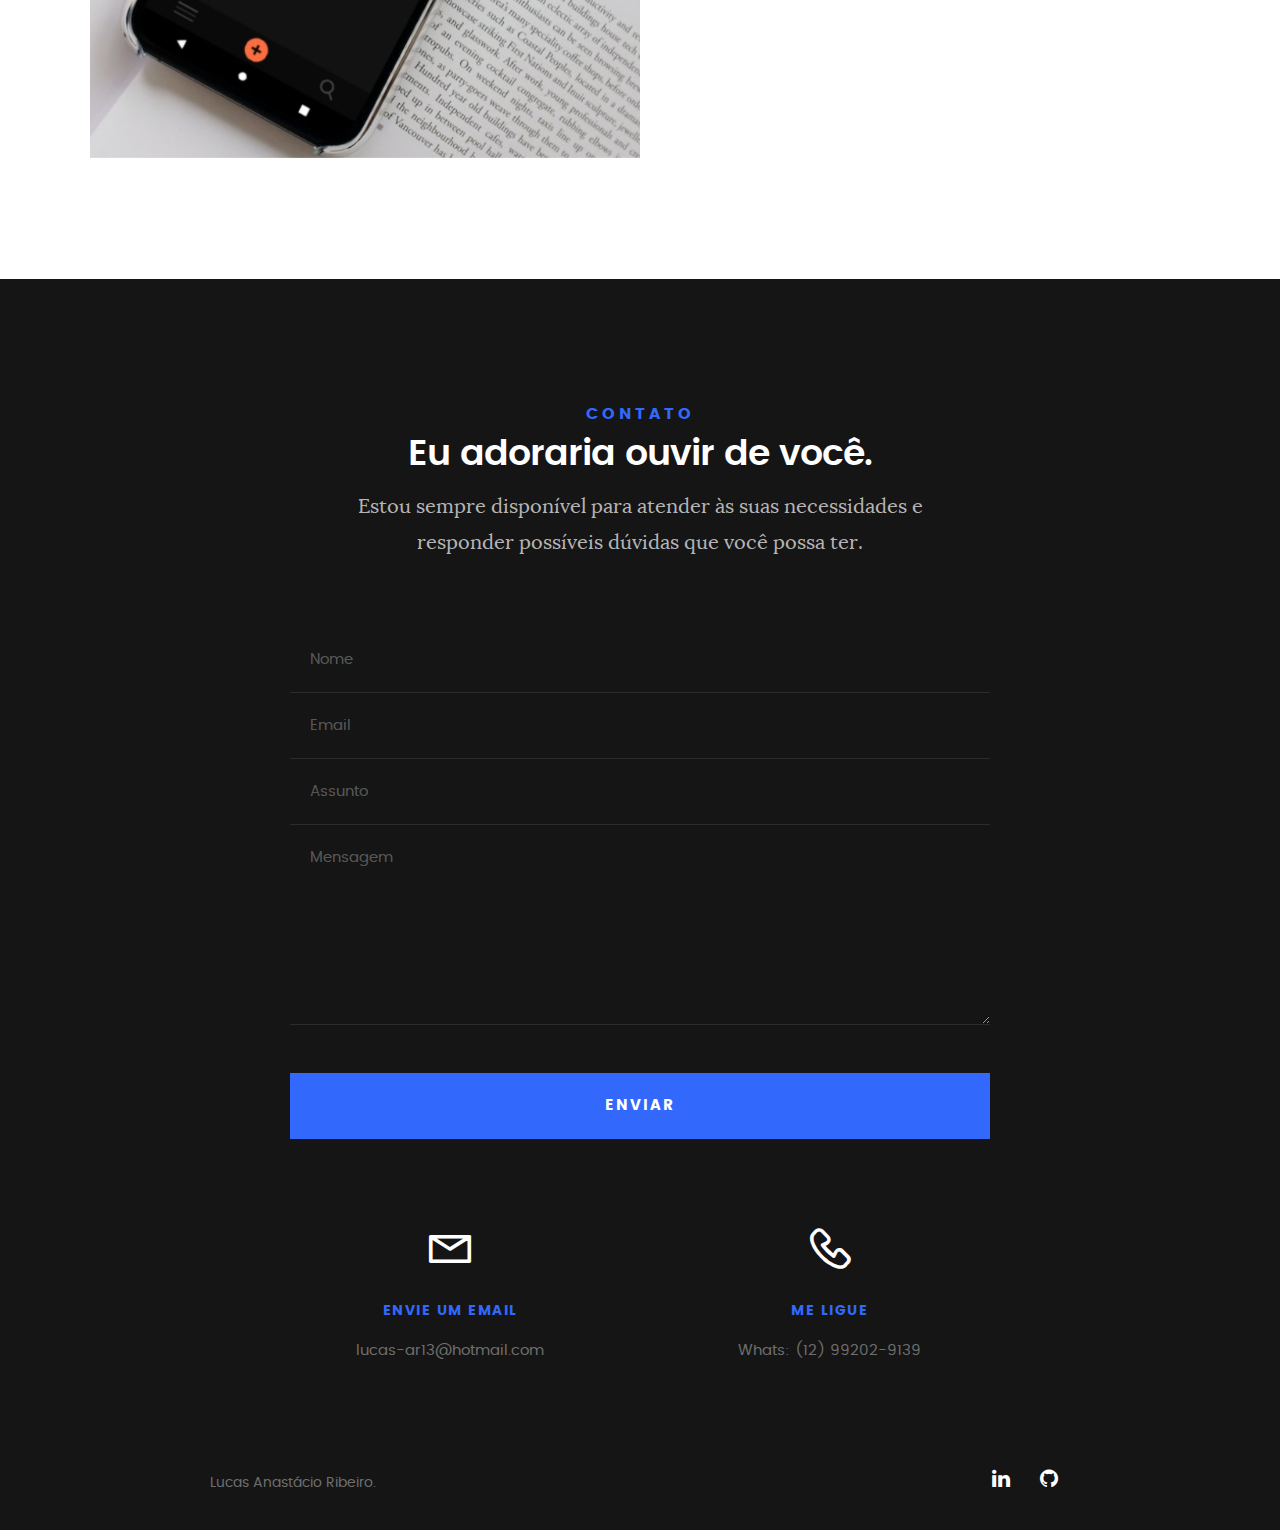
==== commit 1b303c77: "updating texts" ====
--- a/index.html
+++ b/index.html
@@ -198,7 +198,7 @@
    			<h5>Resume</h5>
    			<h1>Sobre minha trajetória.</h1>
 
-   			<p class="lead">Lorem ipsum Do commodo in proident enim in dolor cupidatat adipisicing dolore officia nisi aliqua incididunt Ut veniam lorem ipsum Consectetur ut in in eu do.</p>
+   			<p class="lead">Iniciei minha experiência com tecnologia ainda no Ensino Médio, programando com Excel. Após isso, adentrei nesse mundo incrível e me apaixonei por desenvolvimento e resolução de problemas.</p>
 
    		</div>   		
    	</div> <!-- /section-intro--> 
@@ -547,7 +547,7 @@
 					   </div>
 
 			         <div class="link-box">
-			            <a href="/sound_project/SoundProject.html" target="_blank">Detalhes</a>
+			            <a href="https://lucasar2303.github.io/sound_project/index.html" target="_blank">Detalhes</a>
 					      <a href="#" class="popup-modal-dismiss">Fechar</a>
 			         </div>		      
 
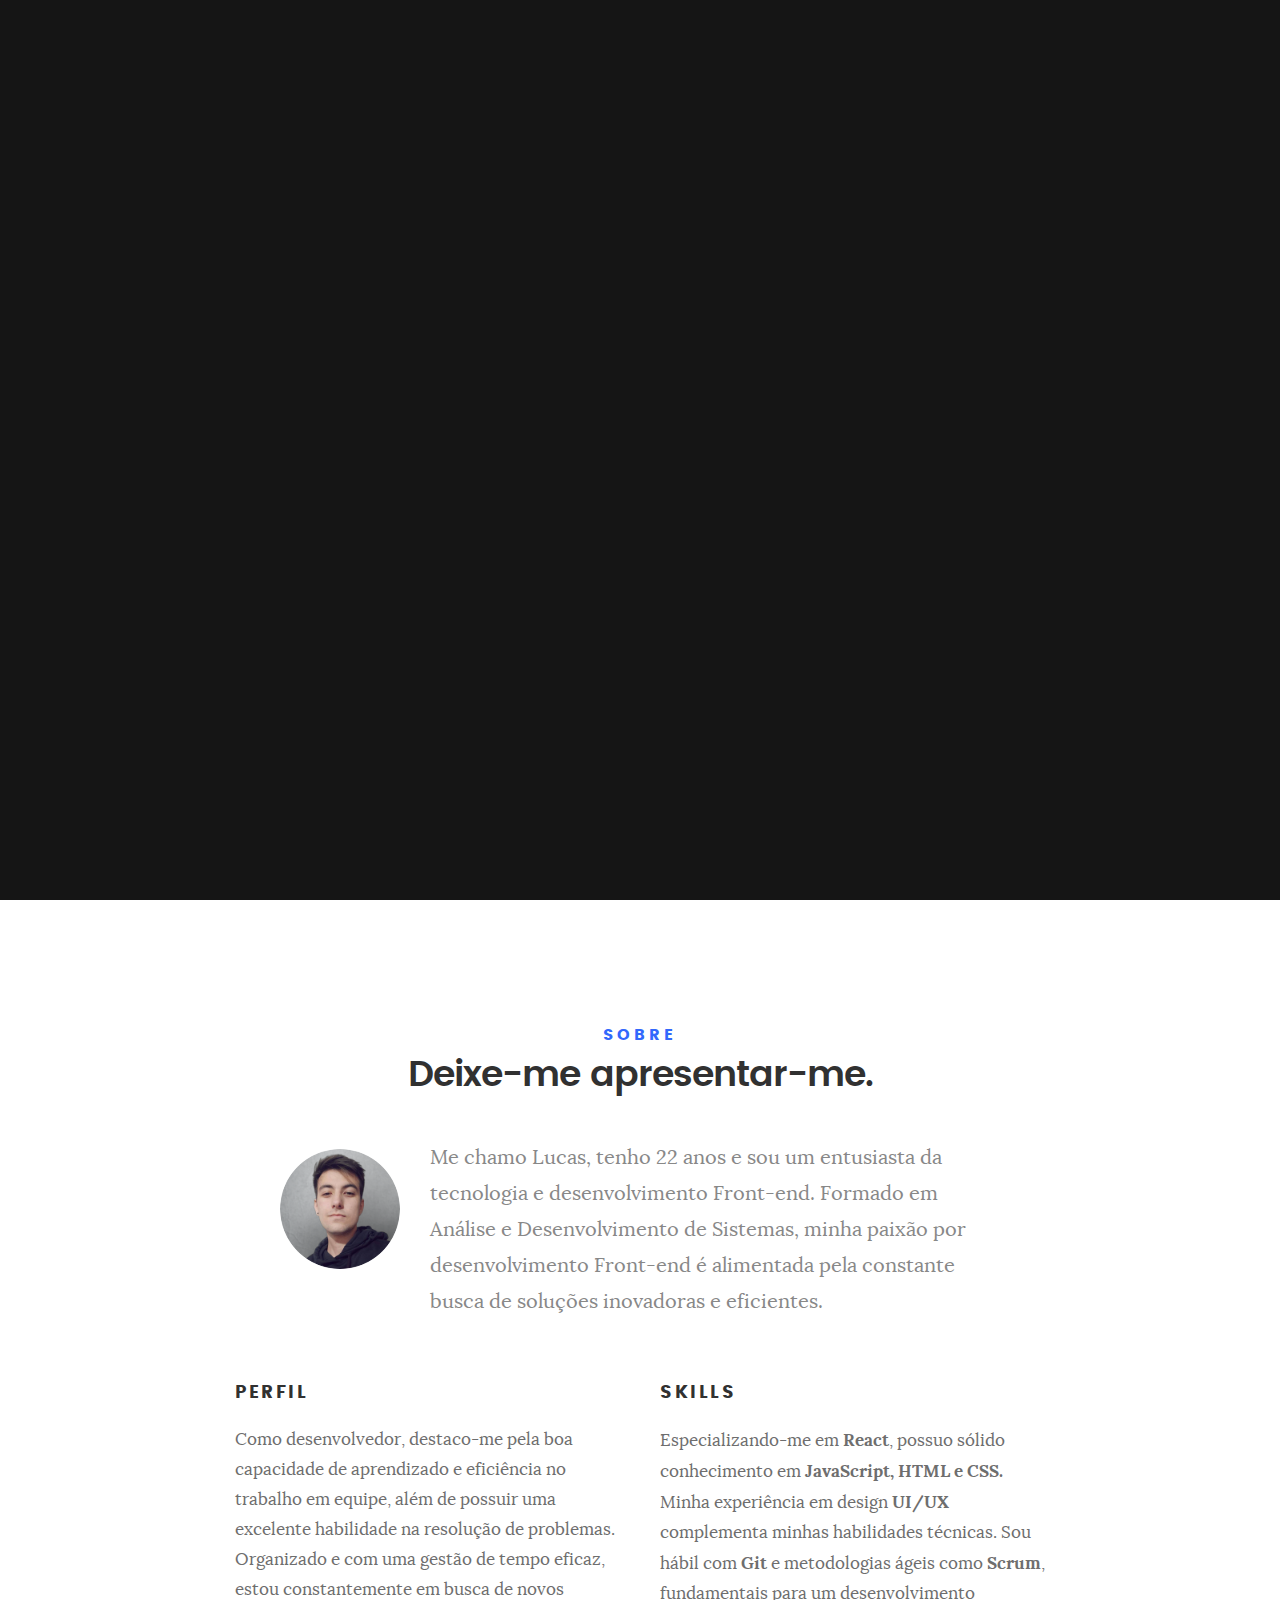
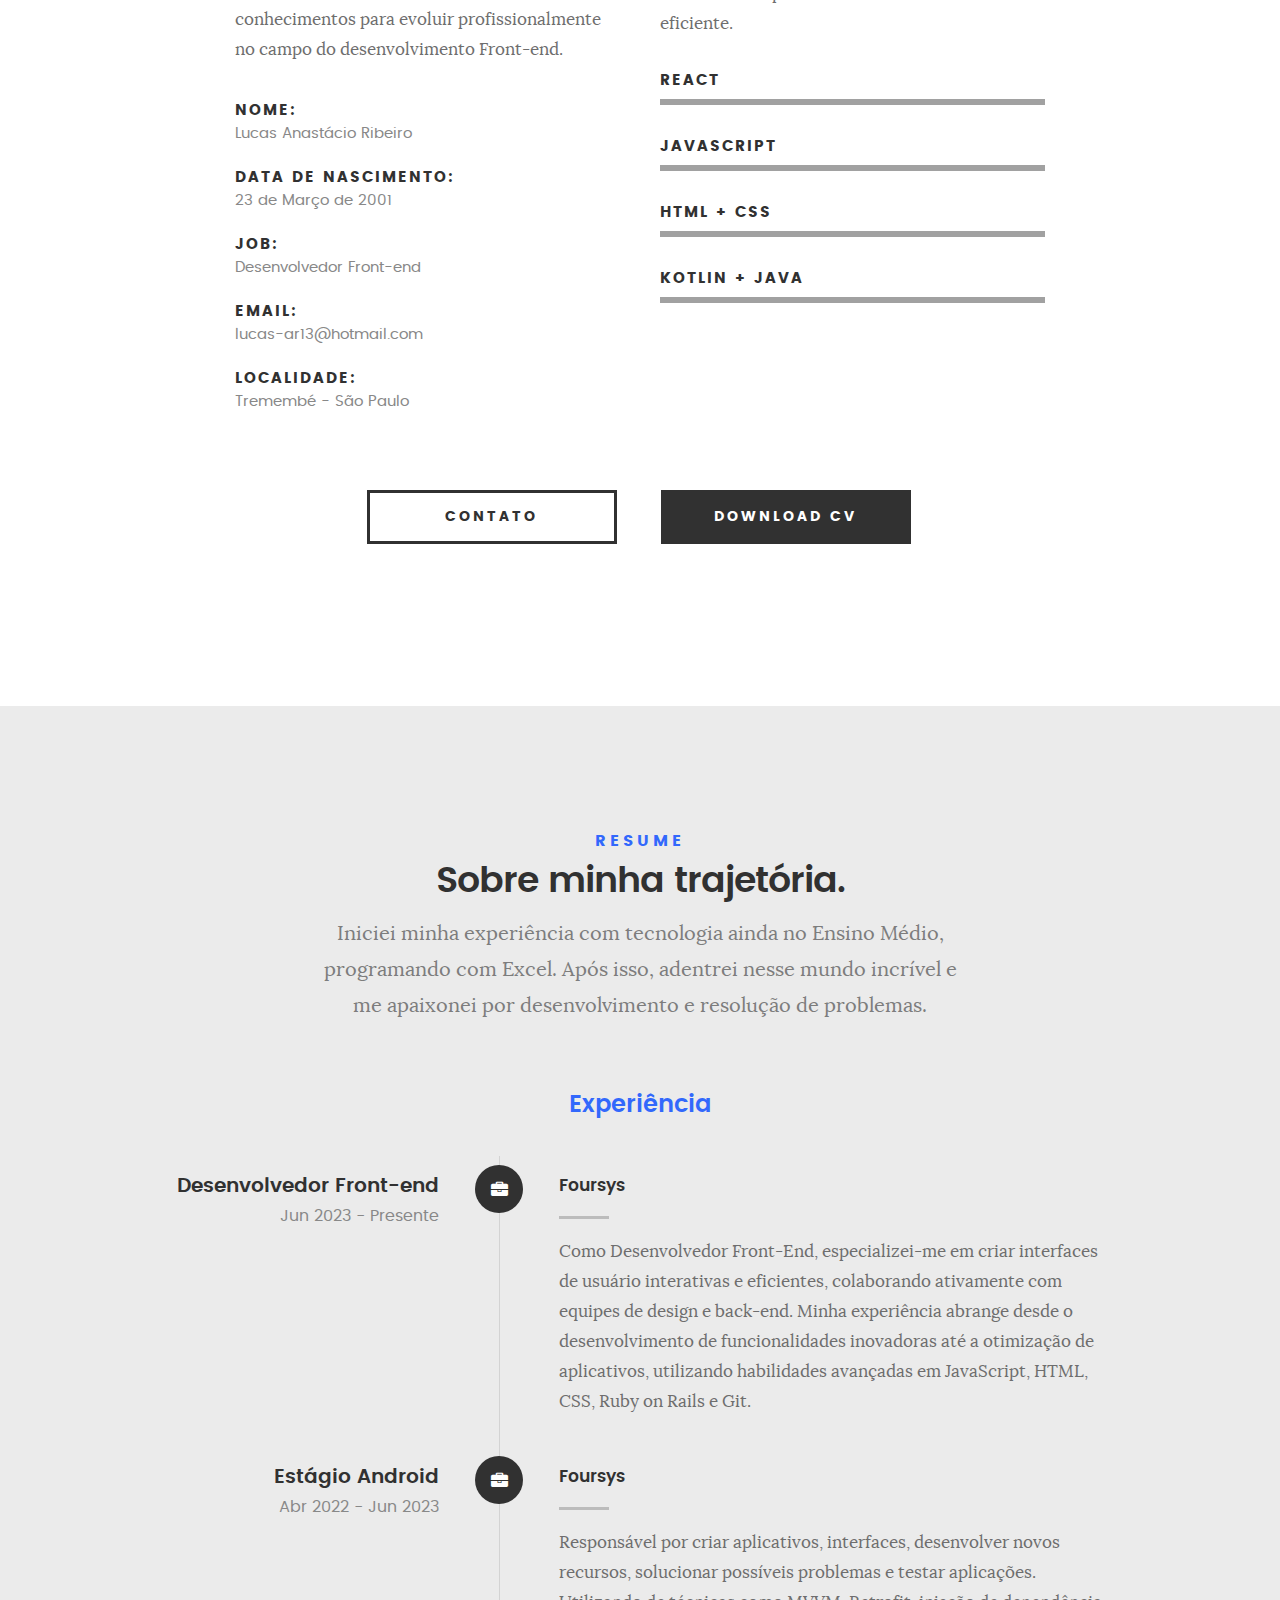
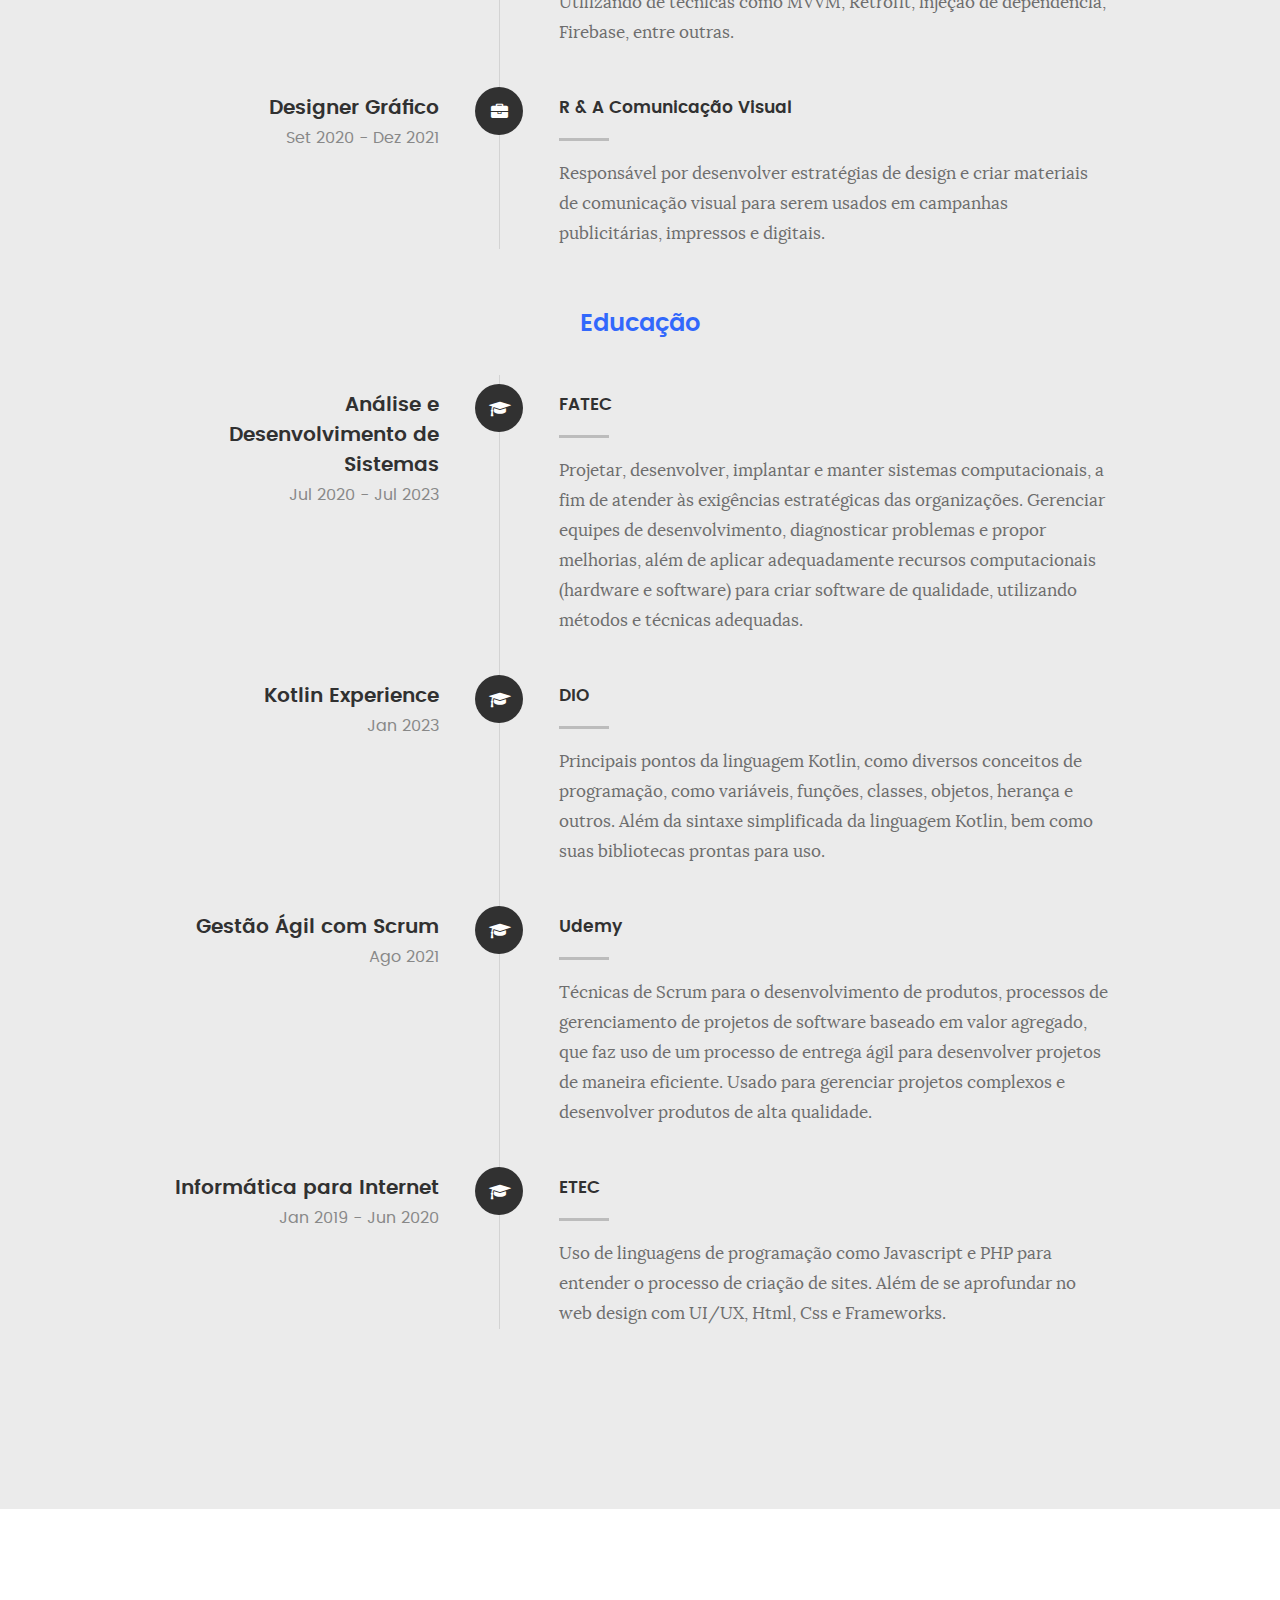
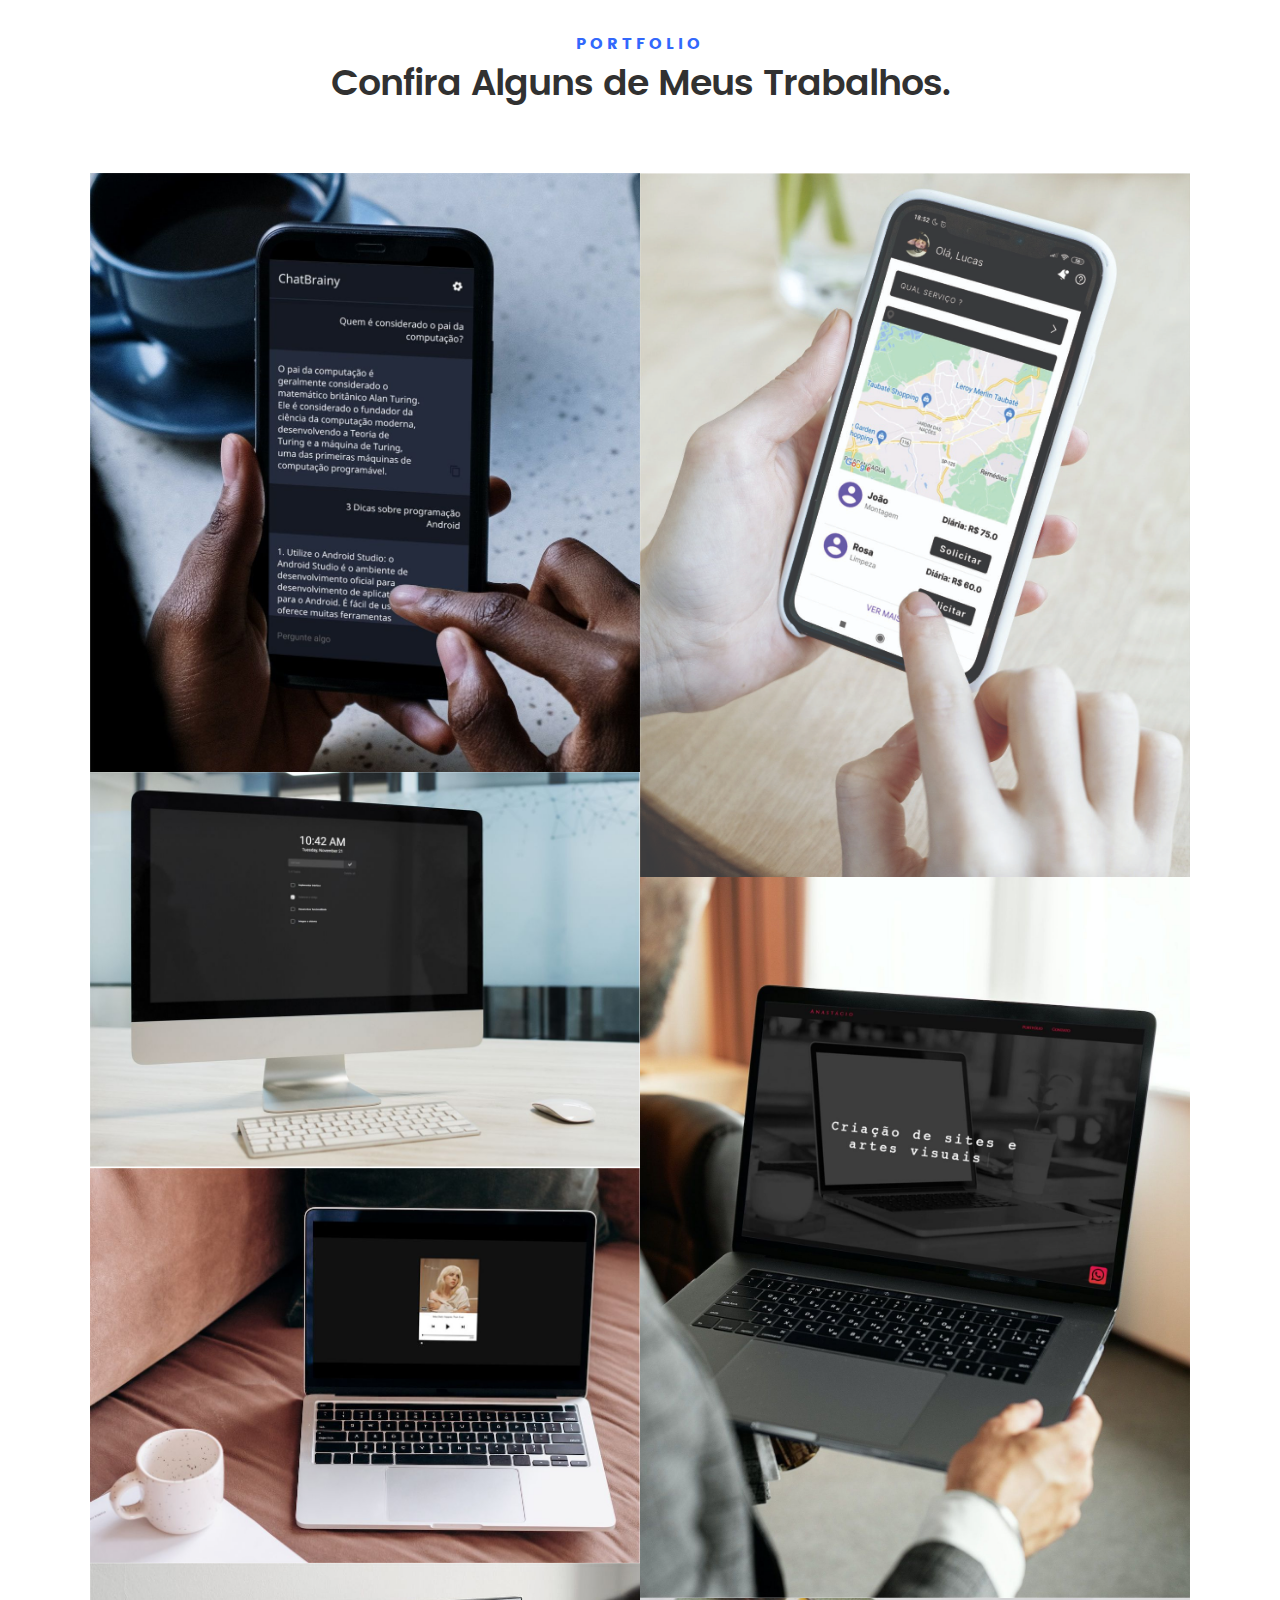
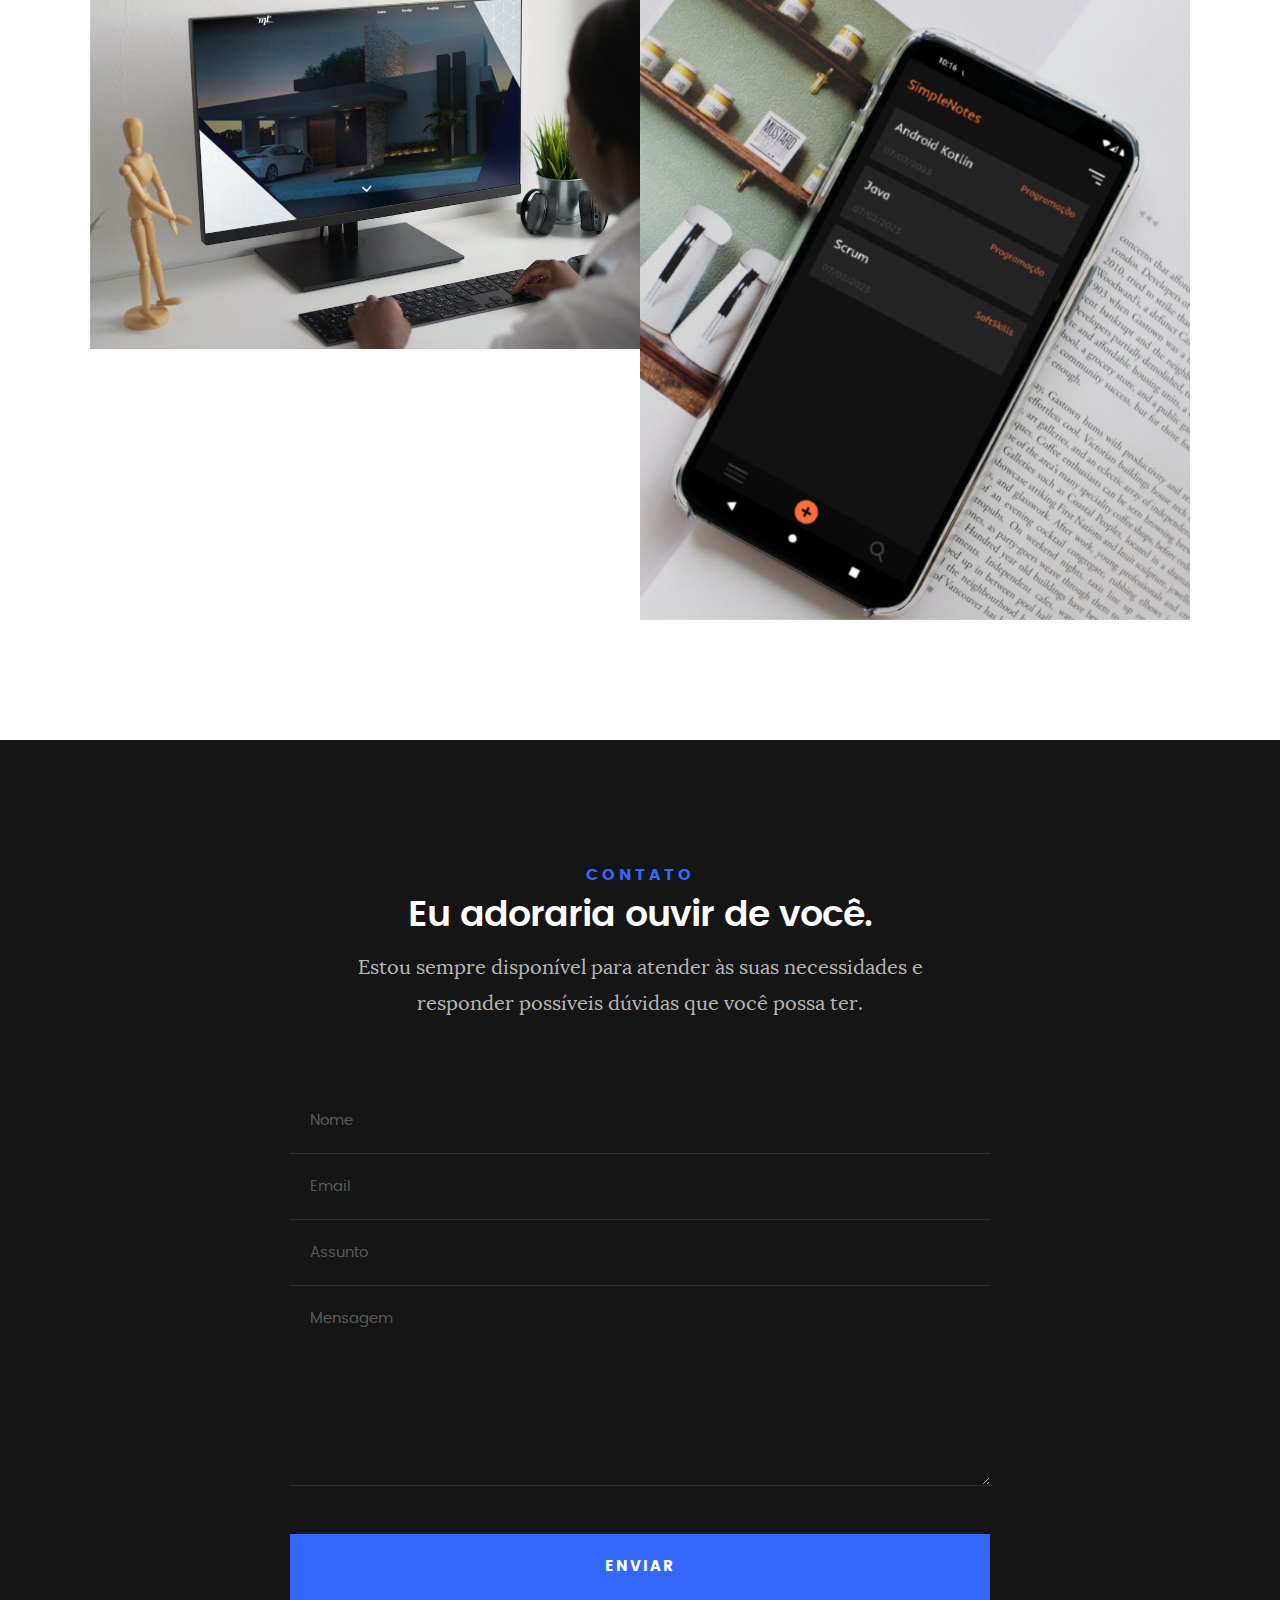
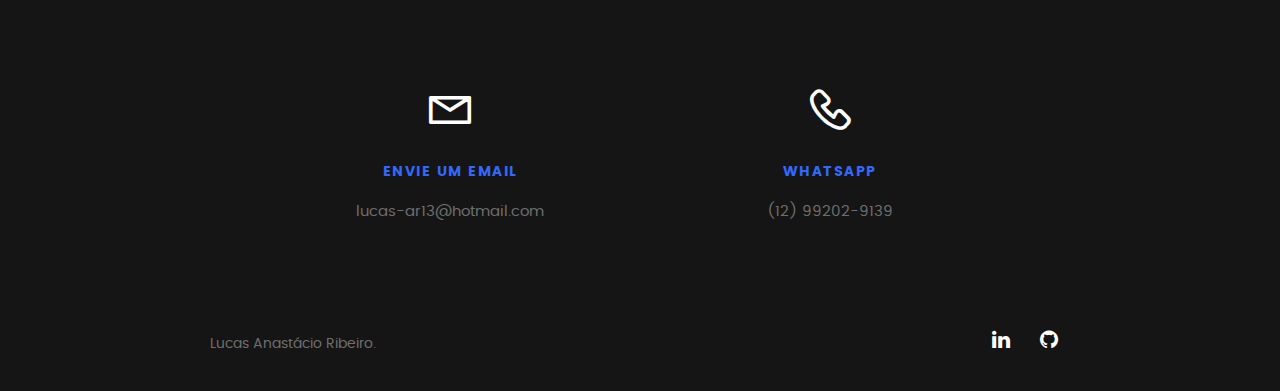
==== commit a4761dfc: "Projeto adicionado + atualizacao de curriculo" ====
--- a/index.html
+++ b/index.html
@@ -37,7 +37,11 @@
 	<!-- header 
    ================================================== -->
    <header>   	
-   	<div class="row">
+   	<div class="row" style="width: 100%;
+	   margin: auto;
+	   max-width: 100%;
+	   background: #00000000;
+	   transition: background 0.3s ease" id="row-top-bar">
 
    		<div class="top-bar">
    			<a class="menu-toggle" href="#"><span>Menu</span></a>
@@ -75,7 +79,7 @@
 	   			<h1>Lucas Anastácio.</h1>
 
 	   			<p class="intro-position">
-	   				<span>Desenvolvedor Android</span>
+	   				<span>Desenvolvedor Front-end</span>
 	   			</p>
 
 	   			<a class="button stroke smoothscroll" href="#about" title="">Mais sobre mim.</a>
@@ -86,8 +90,8 @@
    	</div> <!-- /intro-content --> 
 
    	<ul class="intro-social">        
-         <li><a href="linkedin.com/in/lucas-anastacio/"><i class="fa fa-linkedin"></i></a></li>
-         <li><a href="https://github.com/lucasar2303"><i class="fa fa-github"></i></a></li>
+         <li><a href="https://www.linkedin.com/in/lucas-anastacio/" target="_blank"><i class="fa fa-linkedin"></i></a></li>
+         <li><a href="https://github.com/lucasar2303" target="_blank"><i class="fa fa-github"></i></a></li>
       </ul> <!-- /intro-social -->      	
 
    </section> <!-- /intro -->
@@ -105,9 +109,9 @@
 
    			<div class="intro-info">
 
-   				<img src="images/profile-photo.jpg" alt="Profile Picture">
-
-   				<p class="lead">Me chamo Lucas, tenho 21 anos, estou no ultimo semestre do curso de Análise e Desenvolvimento de Sistemas pela FATEC. Apaixonado por tecnologia, estudo e desenvolvo aplicativos Android principalmente na linguagem Kotlin.</p>
+   				<img src="images/profile-pic.png" alt="Profile Picture">
+
+   				<p class="lead">Me chamo Lucas, tenho 22 anos e sou um entusiasta da tecnologia e desenvolvimento Front-end. Formado em Análise e Desenvolvimento de Sistemas, minha paixão por desenvolvimento Front-end é alimentada pela constante busca de soluções inovadoras e eficientes.</p>
    			</div>   			
 
    		</div>   		
@@ -119,7 +123,7 @@
 
    			<h3>Perfil</h3>
    			<p>
-				Um desenvolvedor Android motivado, possuo boa capacidade de aprendizado, trabalho bem em equipe e excelente capacidade de resolução de problemas. Sou organizado, com um bom gerenciamento de tempo e estou sempre buscando novos conhecimentos para evoluir na área.</p>
+				Como desenvolvedor, destaco-me pela boa capacidade de aprendizado e eficiência no trabalho em equipe, além de possuir uma excelente habilidade na resolução de problemas. Organizado e com uma gestão de tempo eficaz, estou constantemente em busca de novos conhecimentos para evoluir profissionalmente no campo do desenvolvimento Front-end.</p>
 
    			<ul class="info-list">
    				<li>
@@ -132,7 +136,7 @@
    				</li>
    				<li>
    					<strong>Job:</strong>
-   					<span>Freelancer, Dev WEB, Dev Android</span>
+   					<span>Desenvolvedor Front-end</span>
    				</li>
 
    				<li>
@@ -152,17 +156,12 @@
    		<div class="col-six tab-full">
 
    			<h3>Skills</h3>
-   			<p>Na área de desenvolvimento android nativo, utilizo Java, Kotlin e XML. Além de integração com API's, Firebase e Arquiteturas como MVVM.</p>
-   			<p>No desenvolvimento WEB, tenho experiência com HTML, CSS, Javascript e Wordpress. </p>
-			<p>Hábil com Git, Scrum e outras metodologias ágeis de desenvolvimento de software.</p>
+			<p>Especializando-me em <strong>React</strong>, possuo sólido conhecimento em <strong>JavaScript, HTML e CSS.</strong> Minha experiência em design <strong>UI/UX</strong> complementa minhas habilidades técnicas. Sou hábil com <strong>Git</strong> e metodologias ágeis como <strong>Scrum</strong>, fundamentais para um desenvolvimento eficiente.</p>
 
 
 				<ul class="skill-bars">
 				   <li>
-				   	<strong>Java Android</strong>
-				   </li>
-				   <li>
-				   	<strong>Kotlin</strong>
+				   	<strong>React</strong>
 				   </li>
 				   <li>
 				   	<strong>Javascript</strong>
@@ -170,6 +169,9 @@
 				   <li>
 				   	<strong>HTML + CSS</strong>
 				   </li>
+				   <li>
+				   	<strong>Kotlin + Java</strong>
+				   </li>
       
 				</ul> <!-- /skill-bars -->		
 
@@ -215,6 +217,24 @@
 
    			<div class="timeline-wrap">
 
+				<div class="timeline-block">
+
+					<div class="timeline-ico">
+						<i class="fa fa-briefcase"></i>
+					</div>
+
+					<div class="timeline-header">
+						<h3>Desenvolvedor Front-end</h3>
+						<p>Jun 2023 - Presente</p>
+					</div>
+
+					<div class="timeline-content">
+						<h4>Foursys</h4>
+						<p>Como Desenvolvedor Front-End, especializei-me em criar interfaces de usuário interativas e eficientes, colaborando ativamente com equipes de design e back-end. Minha experiência abrange desde o desenvolvimento de funcionalidades inovadoras até a otimização de aplicativos, utilizando habilidades avançadas em JavaScript, HTML, CSS, Ruby on Rails e Git.</p>
+					</div>
+
+				</div> <!-- /timeline-block -->
+
    				<div class="timeline-block">
 
 	   				<div class="timeline-ico">
@@ -223,7 +243,7 @@
 
 	   				<div class="timeline-header">
 	   					<h3>Estágio Android</h3>
-	   					<p>Abr 2022 - Presente</p>
+	   					<p>Abr 2022 - Jun 2023</p>
 	   				</div>
 
 	   				<div class="timeline-content">
@@ -278,7 +298,7 @@
 
 	   				<div class="timeline-header">
 	   					<h3>Análise e Desenvolvimento de Sistemas</h3>
-	   					<p>Jul 2020 - Present</p>
+	   					<p>Jul 2020 - Jul 2023</p>
 	   				</div>
 
 	   				<div class="timeline-content">
@@ -374,6 +394,8 @@
 
    			<!-- portfolio-wrapper -->
 	         <div id="folio-wrapper" class="block-1-2 block-mob-full stack">
+
+				
 
 	         	<div class="bgrid folio-item">
 	               <div class="item-wrap">
@@ -391,6 +413,8 @@
 	               </div>	               
 	        		</div> <!-- /folio-item -->
 
+					
+
 	        		<div class="bgrid folio-item">
 	               <div class="item-wrap">
 	               	<img src="images/portfolio/shutterbug.jpg" alt="Shutterbug">
@@ -407,6 +431,22 @@
 	               </div>
 	        		</div> <!-- /folio-item -->
 
+					<div class="bgrid folio-item">
+						<div class="item-wrap">
+							<img src="images/portfolio/todolist.jpg" alt="Liberty">
+						   <a href="#modal-07" class="overlay">	                  	           
+							  <div class="folio-item-table">
+								  <div class="folio-item-cell">
+											 <h3 class="folio-title">Todo-List</h3>	     					    
+											   <span class="folio-types">
+												   Desenvolvimento WEB - React
+											 </span>
+										 </div>	                      	
+							  </div>                    
+						   </a>
+						</div>	               
+						 </div> <!-- /folio-item -->
+
 	            <div class="bgrid folio-item">
 	               <div class="item-wrap">
 	               	<img src="images/portfolio/clouds.jpg"alt="Clouds">
@@ -473,6 +513,28 @@
 
 	            <!-- modal popups - begin
 	            ============================================================= -->
+
+				<div id="modal-07" class="popup-modal slider mfp-hide">	
+
+					<div class="media">
+						<img src="images/portfolio/modals/m-todolist.jpg" alt="" />
+					</div>      	
+
+				  <div class="description-box">
+					 <h4>Todo-List</h4>		      
+					 <p>Como um projeto de aprendizado focado em React, esta aplicação é uma ferramenta ágil para gerenciamento de tarefas. Ele permite adicionar, editar, e marcar tarefas como concluídas, com a funcionalidade adicional de remoção e salvamento dos dados via LocalStorage.</p>
+
+					 <div class="categories">Desenvolvimento web - react</div>			               
+				  </div>
+
+				<div class="link-box">
+				   <a href="https://todo-list-react-khaki.vercel.app"  target="_blank" >Detalhes</a>
+					 <a href="#" class="popup-modal-dismiss">Fechar</a>
+				</div>		      
+
+			  </div> <!-- /modal-01 -->
+
+
 	            <div id="modal-01" class="popup-modal slider mfp-hide">	
 
 				     	<div class="media">
@@ -684,8 +746,7 @@
 
    			<h5>Envie um email</h5>
 
-   			<p>lucas-ar13@hotmail.com			     
-			   </p>
+   			<p id="email-copy" style="cursor: pointer;">lucas-ar13@hotmail.com</p>
 
    		</div>
 
@@ -695,10 +756,9 @@
    				<i class="icon-phone"></i>
    			</div>
 
-   			<h5>Me ligue</h5>
-
-   			<p>Whats: (12) 99202-9139
-			   </p>
+   			<h5>Whatsapp</h5>
+
+   			<p id="number-copy" style="cursor: pointer;">(12) 99202-9139</p>
 
    		</div>
    		
@@ -716,8 +776,8 @@
      		<div class="col-six tab-full pull-right social">
 
      			<ul class="footer-social">        
-					<li><a href="linkedin.com/in/lucas-anastacio/"><i class="fa fa-linkedin"></i></a></li>
-					<li><a href="https://github.com/lucasar2303"><i class="fa fa-github"></i></a></li>
+					<li><a href="https://www.linkedin.com/in/lucas-anastacio/" target="_blank" ><i class="fa fa-linkedin"></i></a></li>
+					<li><a href="https://github.com/lucasar2303" target="_blank"><i class="fa fa-github"></i></a></li>
 			   </ul> 
 	      		
 	      </div>
--- a/css/main.css
+++ b/css/main.css
@@ -1095,7 +1095,7 @@
 }
 header .top-bar {
 	display: block;
-	background: #000000;
+	/* background: #000000; */
 	min-width: 220px;
 	min-height: 66px;
 	position: absolute;
@@ -1229,7 +1229,7 @@
 
 /* dropdown nav */
 .main-navigation {
-	background: #000000;
+	background: #070707;
 	padding: 24px 30px 42px;
 	margin: 0;
 	width: 100%;
@@ -1504,15 +1504,15 @@
 	margin-left: -30px;
 }
 .intro-info img {
-	height: 9rem;
-	width: 9rem;
+	height: 12rem;
+	width: 12rem;
 	border-radius: 50%;
 	margin: .9rem 0 0 0;
 	float: left;
 }
 .intro-info .lead {
 	text-align: left;
-	padding-left: 13rem;
+	padding-left: 15rem;
 }
 
 .about-content {
@@ -1676,7 +1676,7 @@
 #resume .timeline-header {
 	float: left;
 	width: 35%;
-	padding-right: 90px;
+	padding-right: 60px;
 	text-align: right;
 }
 #resume .timeline-header h3 {
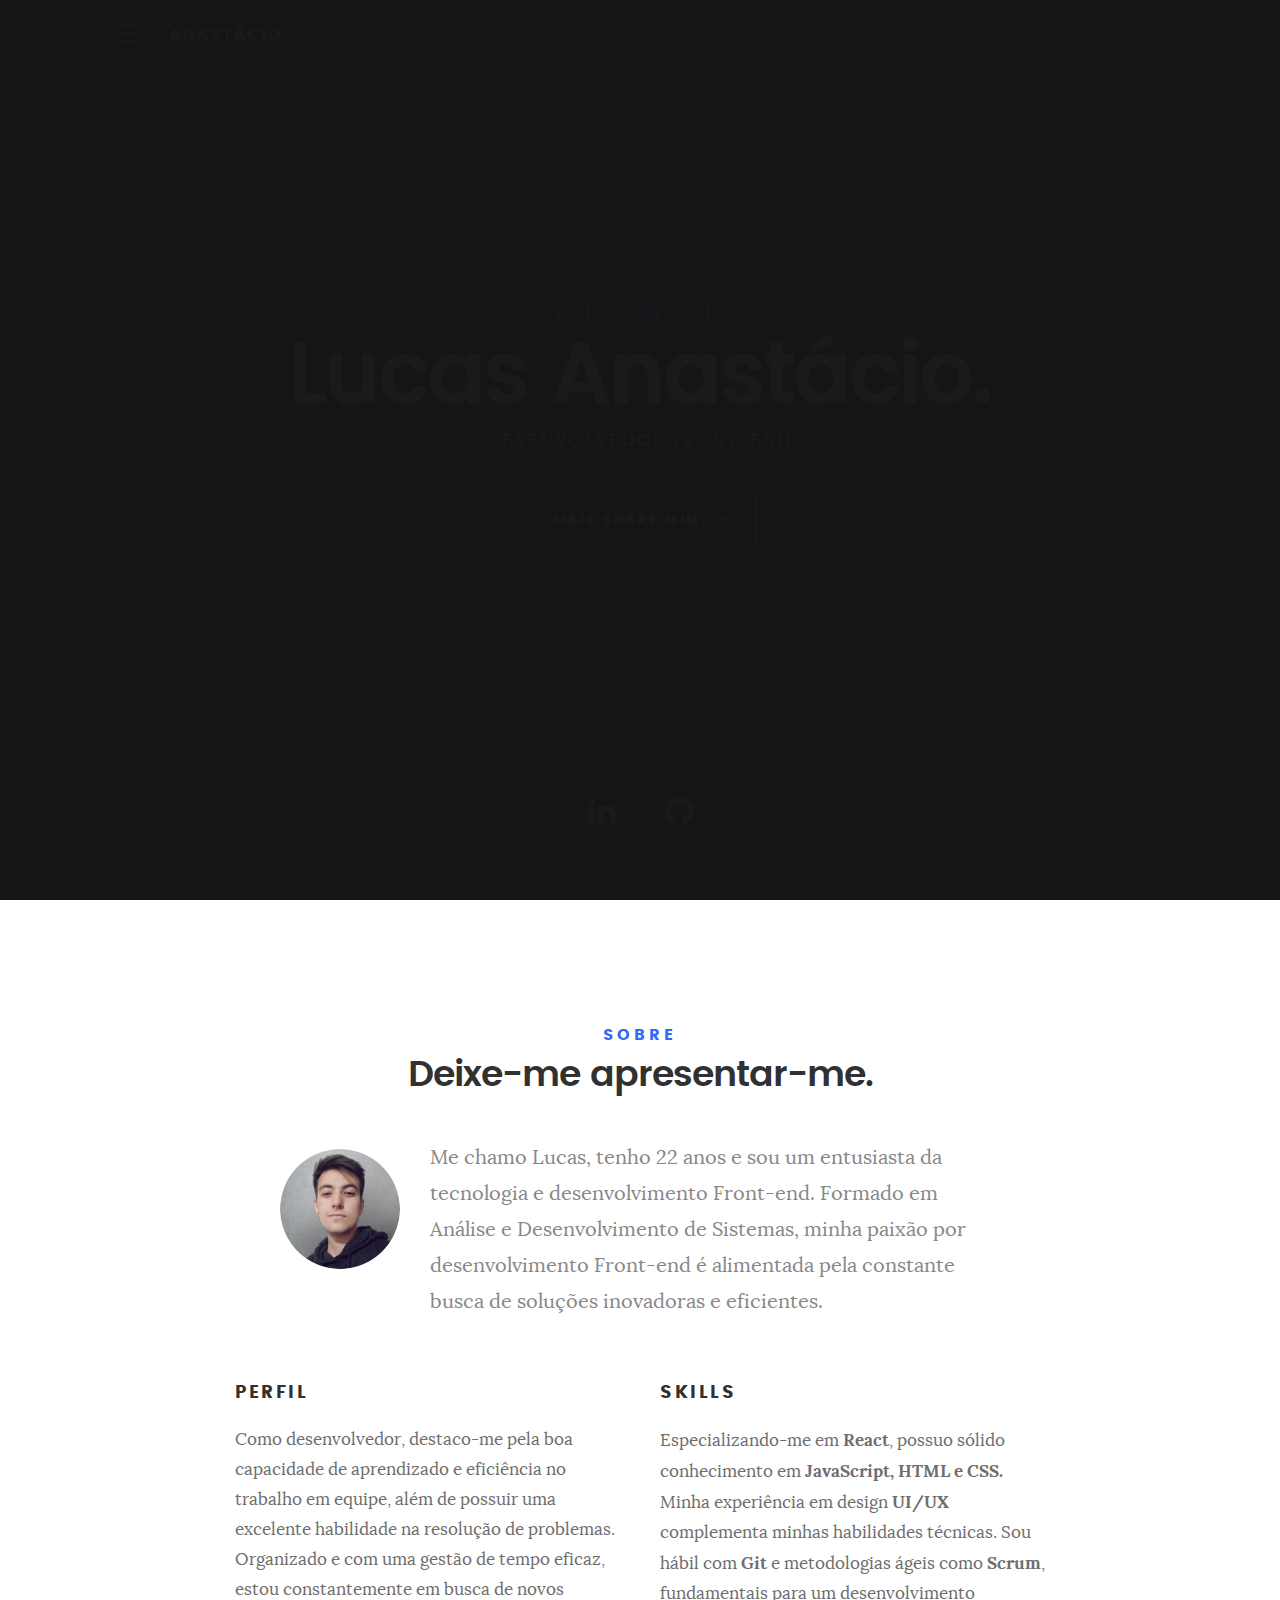
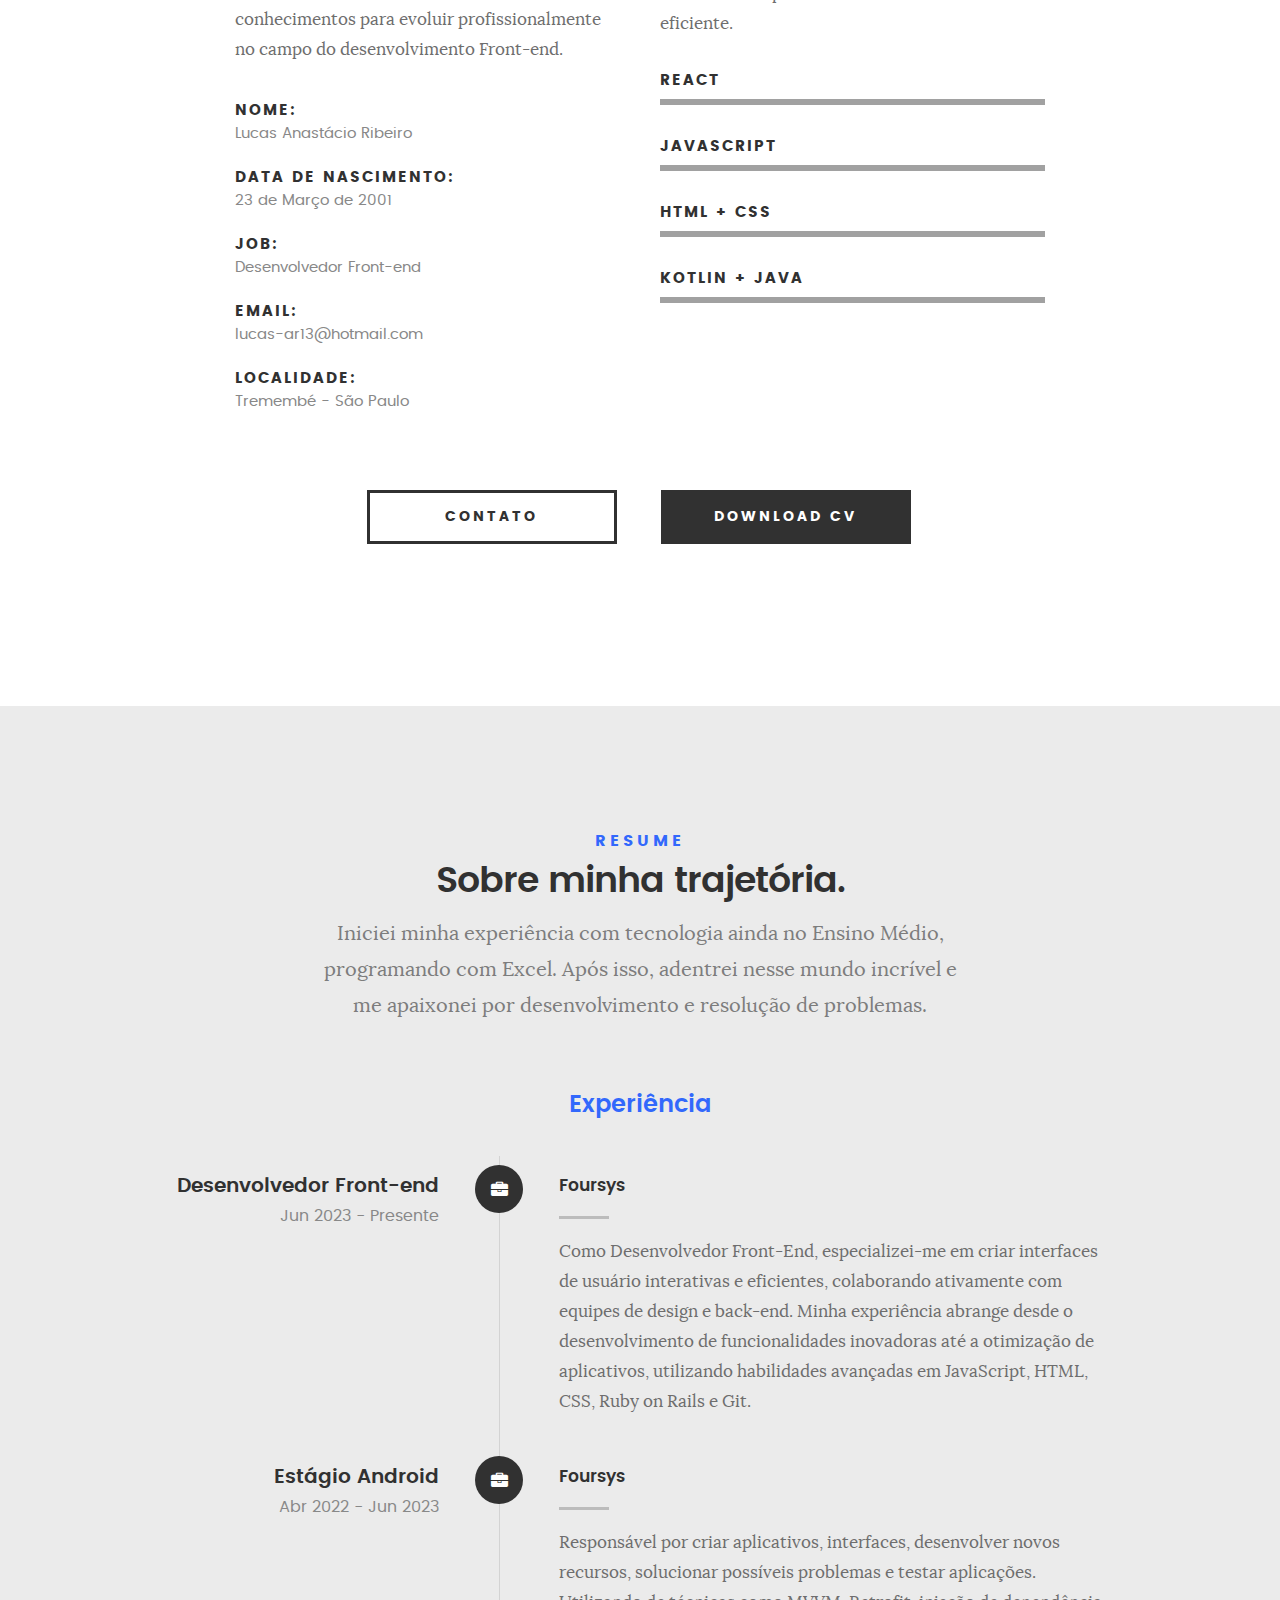
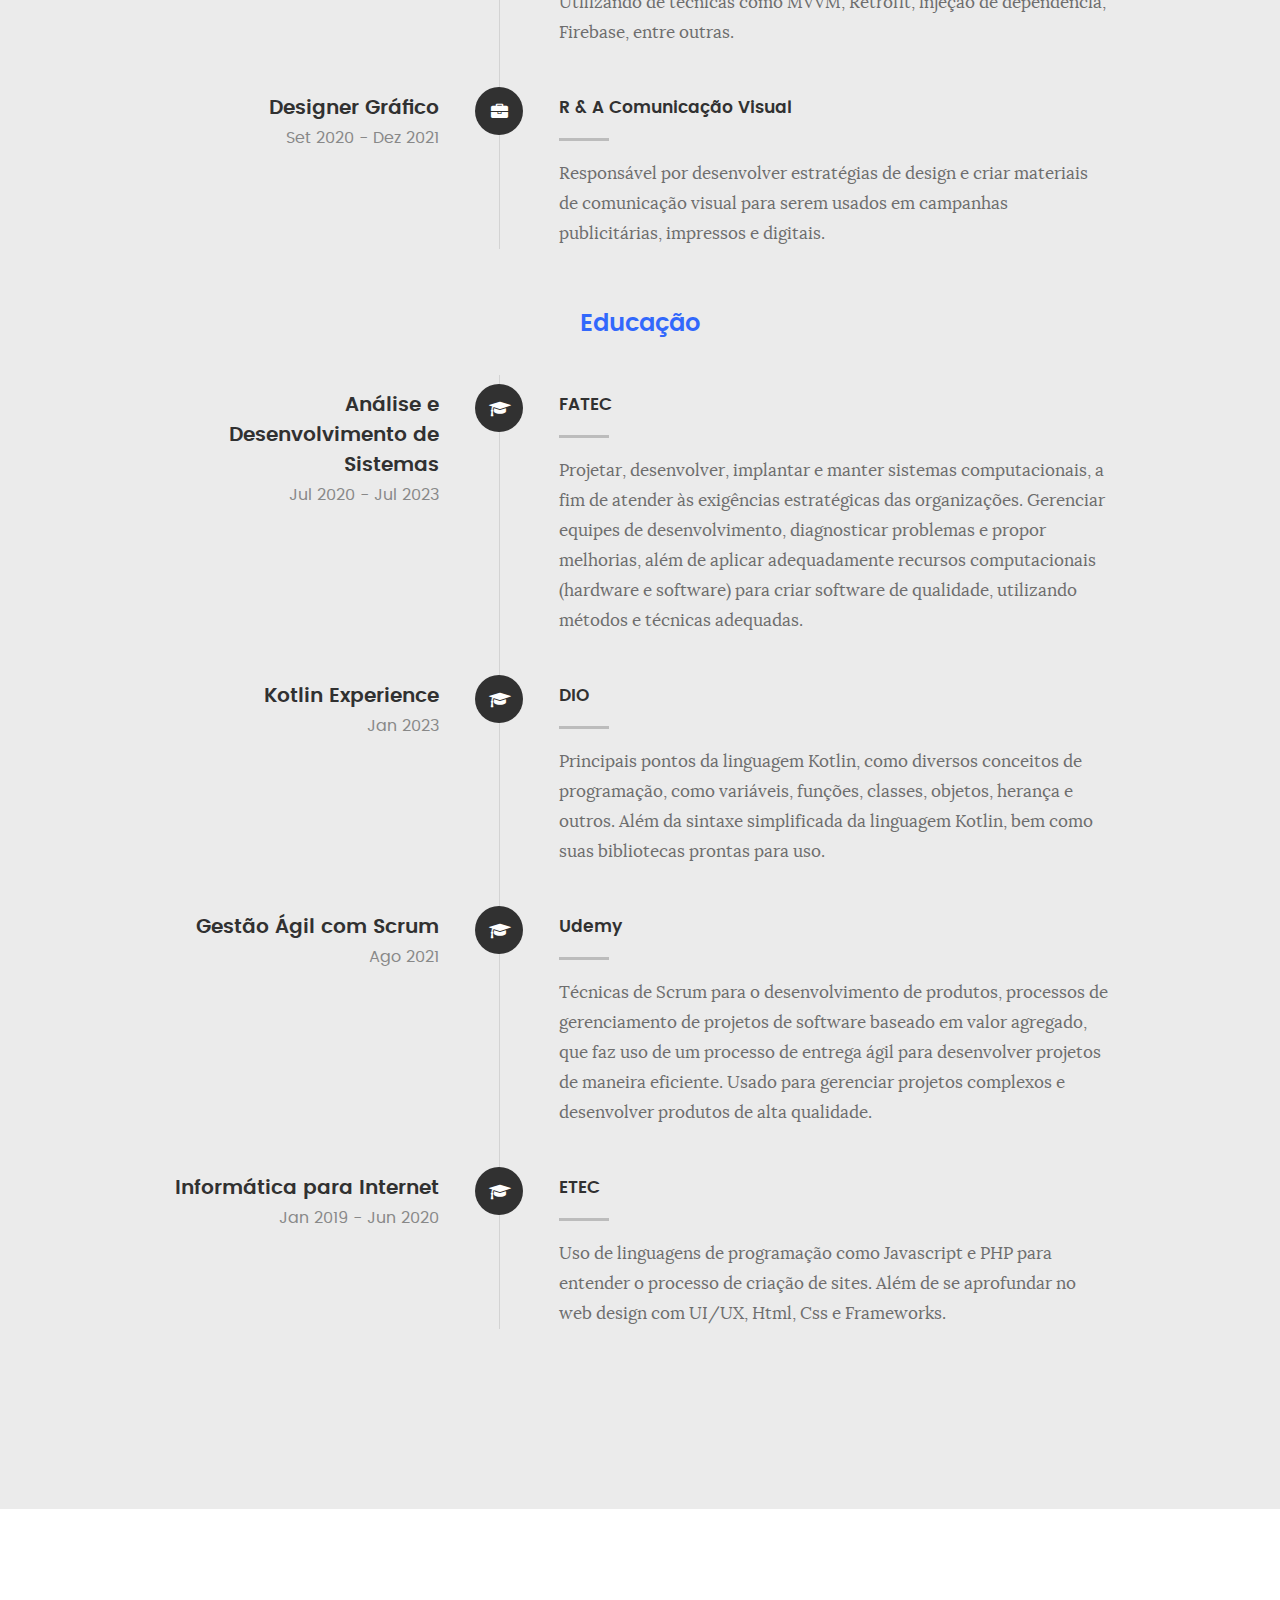
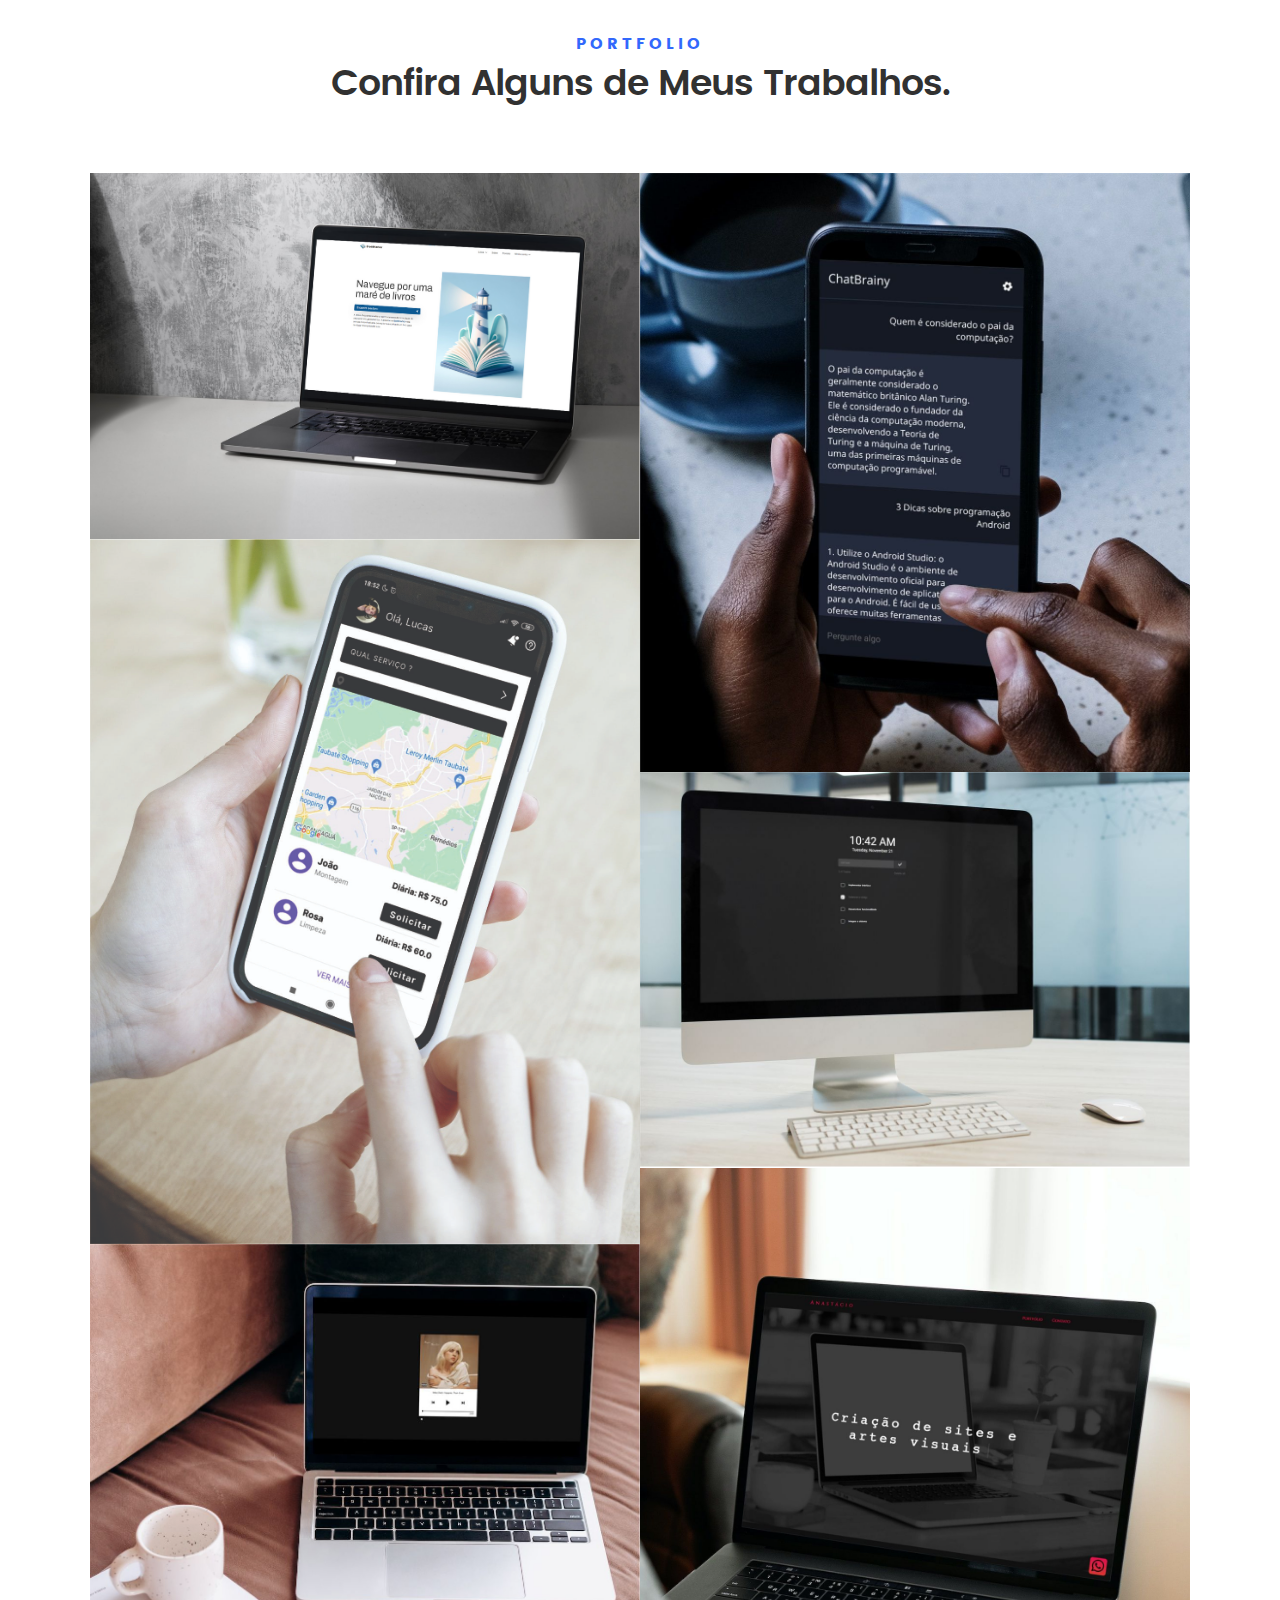
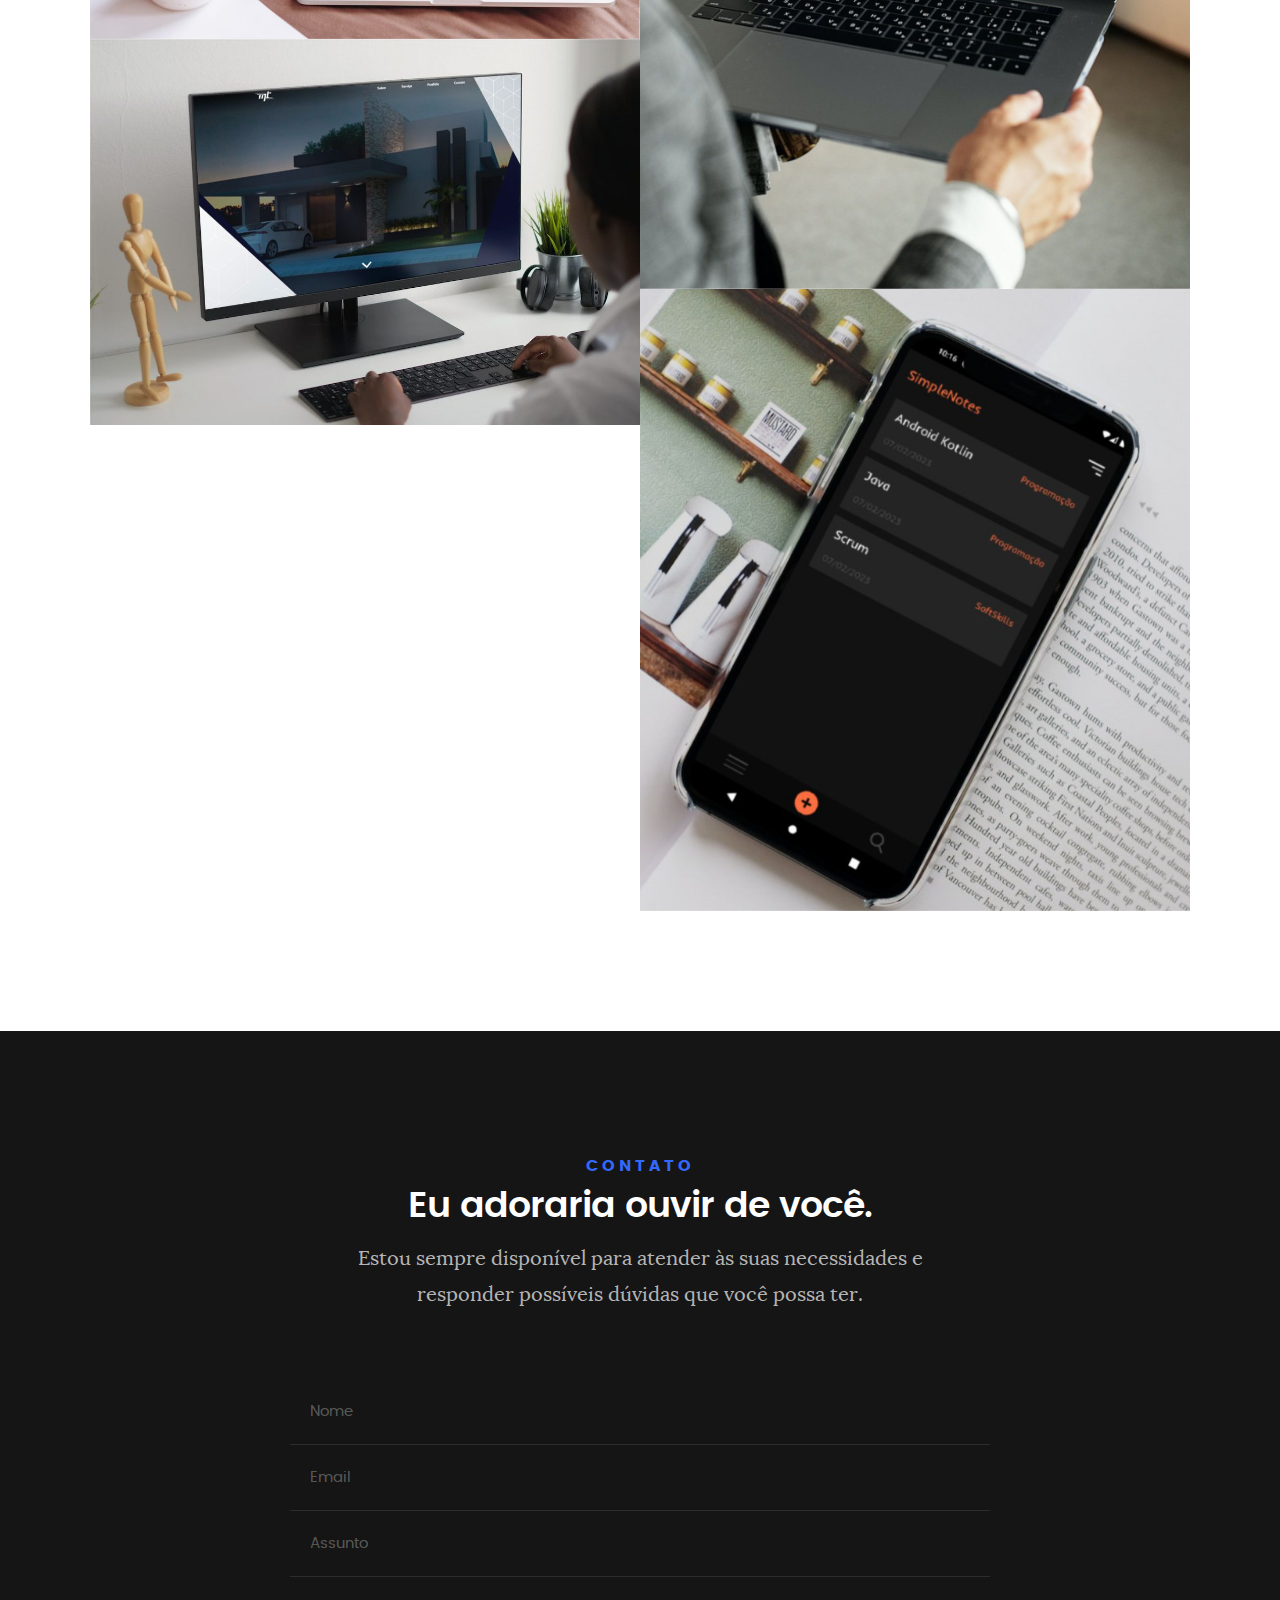
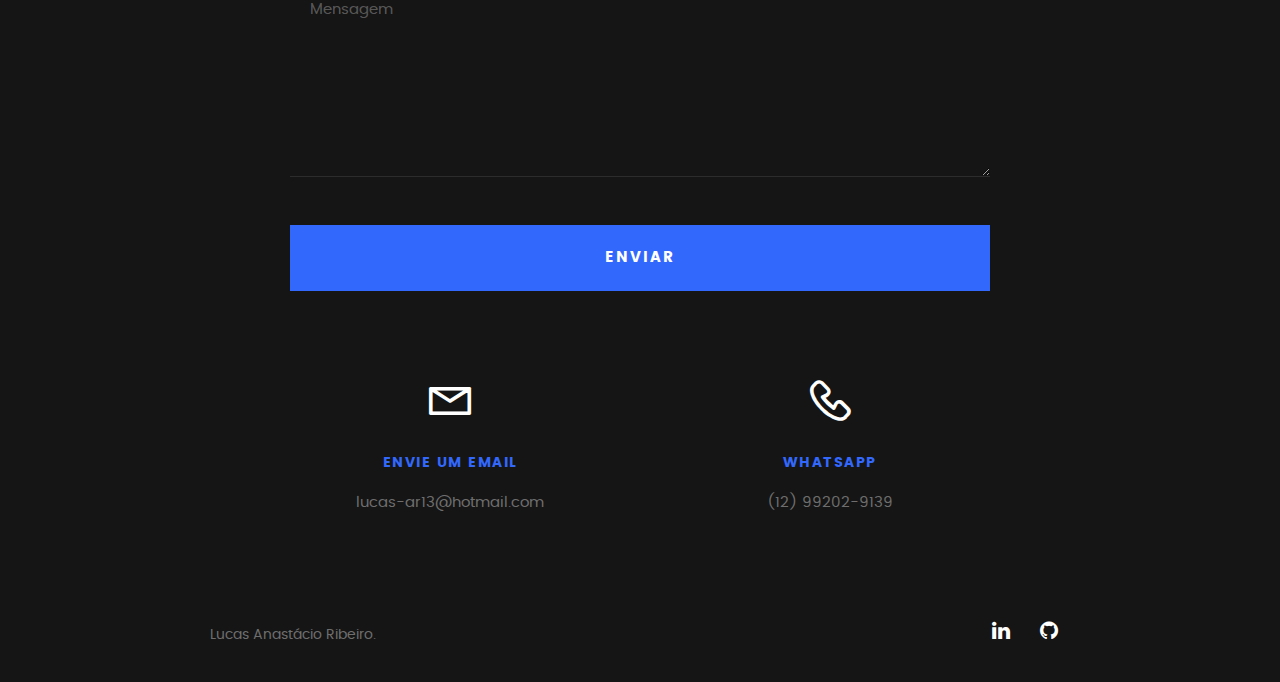
==== commit 78c0dbeb: "add project book harbor" ====
--- a/index.html
+++ b/index.html
@@ -1,810 +1,846 @@
-<!DOCTYPE html>
-<!--[if IE 8 ]><html class="no-js oldie ie8" lang="en"> <![endif]-->
-<!--[if IE 9 ]><html class="no-js oldie ie9" lang="en"> <![endif]-->
-<!--[if (gte IE 9)|!(IE)]><!--><html class="no-js" lang="en"> <!--<![endif]-->
-<head>
-
-   <!--- basic page needs
-   ================================================== -->
-   <meta charset="utf-8">
-	<title>Anastacio</title>
-	<meta name="description" content="">  
-	<meta name="author" content="">
-
-   <!-- mobile specific metas
-   ================================================== -->
-	<meta name="viewport" content="width=device-width, initial-scale=1, maximum-scale=1">
-
- 	<!-- CSS
-   ================================================== -->
-   <link rel="stylesheet" href="css/base.css">  
-   <link rel="stylesheet" href="css/main.css">
-   <link rel="stylesheet" href="css/vendor.css">     
-
-   <!-- script
-   ================================================== -->   
-	<script src="js/modernizr.js"></script>
-	<script src="js/pace.min.js"></script>
-
-   <!-- favicons
-	================================================== -->
-	<link rel="icon" type="image/png" href="favico.png">
-
-</head>
-
-<body id="top">
-
-	<!-- header 
-   ================================================== -->
-   <header>   	
-   	<div class="row" style="width: 100%;
-	   margin: auto;
-	   max-width: 100%;
-	   background: #00000000;
-	   transition: background 0.3s ease" id="row-top-bar">
-
-   		<div class="top-bar">
-   			<a class="menu-toggle" href="#"><span>Menu</span></a>
-
-	   		<div class="logo">
-		         <a href="index.html">aaaaaaaaaa</a>
-		      </div>		      
-
-		   	<nav id="main-nav-wrap">
-					<ul class="main-navigation">
-						<li class="current"><a class="smoothscroll"  href="#intro" title="">Home</a></li>
-						<li><a class="smoothscroll"  href="#about" title="">Sobre</a></li>
-						<li><a class="smoothscroll"  href="#resume" title="">Resume</a></li>
-						<li><a class="smoothscroll"  href="#portfolio" title="">Portfólio</a></li>			
-						<li><a class="smoothscroll"  href="#contact" title="">Contato</a></li>		
-					</ul>
-				</nav>    		
-   		</div> <!-- /top-bar --> 
-   		
-   	</div> <!-- /row --> 		
-   </header> <!-- /header -->
-
-	<!-- intro section
-   ================================================== -->
-   <section id="intro">   
-
-   	<div class="intro-overlay"></div>	
-
-   	<div class="intro-content">
-   		<div class="row">
-
-   			<div class="col-twelve">
-
-	   			<h5>Hello, World.</h5>
-	   			<h1>Lucas Anastácio.</h1>
-
-	   			<p class="intro-position">
-	   				<span>Desenvolvedor Front-end</span>
-	   			</p>
-
-	   			<a class="button stroke smoothscroll" href="#about" title="">Mais sobre mim.</a>
-
-	   		</div>  
-   			
-   		</div>   		 		
-   	</div> <!-- /intro-content --> 
-
-   	<ul class="intro-social">        
-         <li><a href="https://www.linkedin.com/in/lucas-anastacio/" target="_blank"><i class="fa fa-linkedin"></i></a></li>
-         <li><a href="https://github.com/lucasar2303" target="_blank"><i class="fa fa-github"></i></a></li>
-      </ul> <!-- /intro-social -->      	
-
-   </section> <!-- /intro -->
-
-
-   <!-- about section
-   ================================================== -->
-   <section id="about">  
-
-   	<div class="row section-intro">
-   		<div class="col-twelve">
-
-   			<h5>Sobre</h5>
-   			<h1>Deixe-me apresentar-me.</h1>
-
-   			<div class="intro-info">
-
-   				<img src="images/profile-pic.png" alt="Profile Picture">
-
-   				<p class="lead">Me chamo Lucas, tenho 22 anos e sou um entusiasta da tecnologia e desenvolvimento Front-end. Formado em Análise e Desenvolvimento de Sistemas, minha paixão por desenvolvimento Front-end é alimentada pela constante busca de soluções inovadoras e eficientes.</p>
-   			</div>   			
-
-   		</div>   		
-   	</div> <!-- /section-intro -->
-
-   	<div class="row about-content">
-
-   		<div class="col-six tab-full">
-
-   			<h3>Perfil</h3>
-   			<p>
-				Como desenvolvedor, destaco-me pela boa capacidade de aprendizado e eficiência no trabalho em equipe, além de possuir uma excelente habilidade na resolução de problemas. Organizado e com uma gestão de tempo eficaz, estou constantemente em busca de novos conhecimentos para evoluir profissionalmente no campo do desenvolvimento Front-end.</p>
-
-   			<ul class="info-list">
-   				<li>
-   					<strong>Nome:</strong>
-   					<span>Lucas Anastácio Ribeiro</span>
-   				</li>
-   				<li>
-   					<strong>Data de nascimento:</strong>
-   					<span>23 de Março de 2001</span>
-   				</li>
-   				<li>
-   					<strong>Job:</strong>
-   					<span>Desenvolvedor Front-end</span>
-   				</li>
-
-   				<li>
-   					<strong>Email:</strong>
-   					<span>lucas-ar13@hotmail.com</span>
-   				</li>
-
-				   <li>
-					<strong>Localidade:</strong>
-					<span>Tremembé - São Paulo</span>
-				</li>
-
-   			</ul> <!-- /info-list -->
-
-   		</div>
-
-   		<div class="col-six tab-full">
-
-   			<h3>Skills</h3>
-			<p>Especializando-me em <strong>React</strong>, possuo sólido conhecimento em <strong>JavaScript, HTML e CSS.</strong> Minha experiência em design <strong>UI/UX</strong> complementa minhas habilidades técnicas. Sou hábil com <strong>Git</strong> e metodologias ágeis como <strong>Scrum</strong>, fundamentais para um desenvolvimento eficiente.</p>
-
-
-				<ul class="skill-bars">
-				   <li>
-				   	<strong>React</strong>
-				   </li>
-				   <li>
-				   	<strong>Javascript</strong>
-				   </li>
-				   <li>
-				   	<strong>HTML + CSS</strong>
-				   </li>
-				   <li>
-				   	<strong>Kotlin + Java</strong>
-				   </li>
-      
-				</ul> <!-- /skill-bars -->		
-
-   		</div>
-
-   	</div>
-
-   	<div class="row button-section">
-   		<div class="col-twelve">
-   			<a href="#contact" title="Hire Me" class="button stroke smoothscroll">Contato</a>
-   			<a href="contactform/Curriculo.pdf" title="Download CV" download="contactform/Curriculo.pdf" type="application/pdf" class="button button-primary">Download CV</a>
-		
-   		</div>   		
-   	</div>
-
-   </section> <!-- /process-->    
-
-
-   <!-- resume Section
-   ================================================== -->
-	<section id="resume" class="grey-section">
-
-		<div class="row section-intro">
-   		<div class="col-twelve">
-
-   			<h5>Resume</h5>
-   			<h1>Sobre minha trajetória.</h1>
-
-   			<p class="lead">Iniciei minha experiência com tecnologia ainda no Ensino Médio, programando com Excel. Após isso, adentrei nesse mundo incrível e me apaixonei por desenvolvimento e resolução de problemas.</p>
-
-   		</div>   		
-   	</div> <!-- /section-intro--> 
-
-   	<div class="row resume-timeline">
-
-   		<div class="col-twelve resume-header">
-
-   			<h2>Experiência</h2>
-
-   		</div> <!-- /resume-header -->
-
-   		<div class="col-twelve">
-
-   			<div class="timeline-wrap">
-
-				<div class="timeline-block">
-
-					<div class="timeline-ico">
-						<i class="fa fa-briefcase"></i>
-					</div>
-
-					<div class="timeline-header">
-						<h3>Desenvolvedor Front-end</h3>
-						<p>Jun 2023 - Presente</p>
-					</div>
-
-					<div class="timeline-content">
-						<h4>Foursys</h4>
-						<p>Como Desenvolvedor Front-End, especializei-me em criar interfaces de usuário interativas e eficientes, colaborando ativamente com equipes de design e back-end. Minha experiência abrange desde o desenvolvimento de funcionalidades inovadoras até a otimização de aplicativos, utilizando habilidades avançadas em JavaScript, HTML, CSS, Ruby on Rails e Git.</p>
-					</div>
-
-				</div> <!-- /timeline-block -->
-
-   				<div class="timeline-block">
-
-	   				<div class="timeline-ico">
-	   					<i class="fa fa-briefcase"></i>
-	   				</div>
-
-	   				<div class="timeline-header">
-	   					<h3>Estágio Android</h3>
-	   					<p>Abr 2022 - Jun 2023</p>
-	   				</div>
-
-	   				<div class="timeline-content">
-	   					<h4>Foursys</h4>
-	   					<p>Responsável por criar aplicativos, interfaces, desenvolver novos recursos, solucionar possíveis problemas e testar aplicações. Utilizando de técnicas como MVVM, Retrofit, injeção de dependência, Firebase, entre outras.</p>
-	   				</div>
-
-	   			</div> <!-- /timeline-block -->
-
-	   			<div class="timeline-block">
-
-	   				<div class="timeline-ico">
-	   					<i class="fa fa-briefcase"></i>
-	   				</div>
-
-	   				<div class="timeline-header">
-	   					<h3>Designer Gráfico</h3>
-	   					<p>Set 2020 - Dez 2021</p>
-	   				</div>
-
-	   				<div class="timeline-content">
-	   					<h4>R & A Comunicação Visual</h4>
-	   					<p>Responsável por desenvolver estratégias de design e criar materiais de comunicação visual para serem usados em campanhas publicitárias, impressos e digitais.</p>
-	   				</div>
-
-	   			</div> <!-- /timeline-block -->
-
-
-   			</div> <!-- /timeline-wrap -->   			
-
-   		</div> <!-- /col-twelve -->
-   		
-   	</div> <!-- /resume-timeline -->
-   	
-   	<div class="row resume-timeline">
-
-   		<div class="col-twelve resume-header">
-
-   			<h2>Educação</h2>
-
-   		</div> <!-- /resume-header -->
-
-   		<div class="col-twelve">
-
-   			<div class="timeline-wrap">
-
-   				<div class="timeline-block">
-
-	   				<div class="timeline-ico">
-	   					<i class="fa fa-graduation-cap"></i>
-	   				</div>
-
-	   				<div class="timeline-header">
-	   					<h3>Análise e Desenvolvimento de Sistemas</h3>
-	   					<p>Jul 2020 - Jul 2023</p>
-	   				</div>
-
-	   				<div class="timeline-content">
-	   					<h4>FATEC</h4>
-	   					<p>Projetar, desenvolver, implantar e manter sistemas computacionais, a fim de atender às exigências estratégicas das organizações. Gerenciar equipes de desenvolvimento, diagnosticar problemas e propor melhorias, além de aplicar adequadamente recursos computacionais (hardware e software) para criar software de qualidade, utilizando métodos e técnicas adequadas.</p>
-	   				</div>
-
-	   			</div> <!-- /timeline-block -->
-
-	   			<div class="timeline-block">
-
-	   				<div class="timeline-ico">
-	   					<i class="fa fa-graduation-cap"></i>
-	   				</div>
-
-	   				<div class="timeline-header">
-	   					<h3>Kotlin Experience</h3>
-	   					<p>Jan 2023</p>
-	   				</div>
-
-	   				<div class="timeline-content">
-	   					<h4>DIO</h4>
-	   					<p>Principais pontos da linguagem Kotlin, como diversos conceitos de programação, como variáveis, funções, classes, objetos, herança e outros. Além da sintaxe simplificada da linguagem Kotlin, bem como suas bibliotecas prontas para uso. </p>
-	   				</div>
-
-	   			</div> <!-- /timeline-block -->
-				
-				   <div class="timeline-block">
-
-					<div class="timeline-ico">
-						<i class="fa fa-graduation-cap"></i>
-					</div>
-
-					<div class="timeline-header">
-						<h3>Gestão Ágil com Scrum</h3>
-						<p>Ago 2021</p>
-					</div>
-
-					<div class="timeline-content">
-						<h4>Udemy</h4>
-						<p>
-							Técnicas de Scrum para o desenvolvimento de produtos, processos de gerenciamento de projetos de software baseado em valor agregado, que faz uso de um processo de entrega ágil para desenvolver projetos de maneira eficiente. Usado para gerenciar projetos complexos e desenvolver produtos de alta qualidade.
-							</p>
-					</div>
-
-				</div> <!-- /timeline-block -->
-
-	   			<div class="timeline-block">
-
-	   				<div class="timeline-ico">
-	   					<i class="fa fa-graduation-cap"></i>
-	   				</div>
-
-	   				<div class="timeline-header">
-	   					<h3>Informática para Internet</h3>
-	   					<p>Jan 2019 - Jun 2020</p>
-	   				</div>
-
-	   				<div class="timeline-content">
-	   					<h4>ETEC</h4>
-	   					<p>Uso de linguagens de programação como Javascript e PHP para entender o processo de criação de sites. Além de se aprofundar no web design com UI/UX, Html, Css e Frameworks.</p>
-	   				</div>
-
-	   			</div> <!-- /timeline-block -->
-
-   			</div> <!-- /timeline-wrap -->   			
-
-   		</div> <!-- /col-twelve -->
-   		
-   	</div> <!-- /resume-timeline -->
-		
-	</section> <!-- /features -->
-
-
-	<!-- Portfolio Section
-   ================================================== -->
-	<section id="portfolio">
-
-		<div class="row section-intro">
-   		<div class="col-twelve">
-
-   			<h5>Portfolio</h5>
-   			<h1>Confira Alguns de Meus Trabalhos.</h1>
-
-   			<p class="lead"></p>
-
-   		</div>   		
-   	</div> <!-- /section-intro--> 
-
-   	<div class="row portfolio-content">
-
-   		<div class="col-twelve">
-
-   			<!-- portfolio-wrapper -->
-	         <div id="folio-wrapper" class="block-1-2 block-mob-full stack">
-
-				
-
-	         	<div class="bgrid folio-item">
-	               <div class="item-wrap">
-	               	<img src="images/portfolio/liberty.jpg" alt="Liberty">
-	                  <a href="#modal-01" class="overlay">	                  	           
-	                     <div class="folio-item-table">
-	                     	<div class="folio-item-cell">
-		     					       <h3 class="folio-title">ChatBrainy</h3>	     					    
-		     					    	 <span class="folio-types">
-		     					       	  Android App
-		     					       </span>
-		     					   </div>	                      	
-	                     </div>                    
-	                  </a>
-	               </div>	               
-	        		</div> <!-- /folio-item -->
-
-					
-
-	        		<div class="bgrid folio-item">
-	               <div class="item-wrap">
-	               	<img src="images/portfolio/shutterbug.jpg" alt="Shutterbug">
-	               	<a href="#modal-02" class="overlay">              		                  
-	                     <div class="folio-item-table">
-	                     	<div class="folio-item-cell">
-	                     		<h3 class="folio-title">Laris</h3>	     					    
-		     					    	<span class="folio-types">
-		     					       	  Android App
-		     					      </span>		     		
-		     					   </div> 	                      	
-	                     </div>                    
-	                  </a>
-	               </div>
-	        		</div> <!-- /folio-item -->
-
-					<div class="bgrid folio-item">
-						<div class="item-wrap">
-							<img src="images/portfolio/todolist.jpg" alt="Liberty">
-						   <a href="#modal-07" class="overlay">	                  	           
-							  <div class="folio-item-table">
-								  <div class="folio-item-cell">
-											 <h3 class="folio-title">Todo-List</h3>	     					    
-											   <span class="folio-types">
-												   Desenvolvimento WEB - React
-											 </span>
-										 </div>	                      	
-							  </div>                    
-						   </a>
-						</div>	               
-						 </div> <!-- /folio-item -->
-
-	            <div class="bgrid folio-item">
-	               <div class="item-wrap">
-	               	<img src="images/portfolio/clouds.jpg"alt="Clouds">
-	                  <a href="#modal-03" class="overlay">             		                  
-	                     <div class="folio-item-table">
-	                     	<div class="folio-item-cell">
-	                     		<h3 class="folio-title">Modelo Portfólio</h3>	     					    
-		     					    	<span class="folio-types">
-		     					       	  Desenvolvimento WEB
-		     					      </span>		     		
-		     					   </div> 	                      	
-	                     </div>                    
-	                  </a>
-	               </div>
-	        		</div> <!-- /folio-item -->
-
-	            <div class="bgrid folio-item">
-	               <div class="item-wrap">
-	               	<img src="images/portfolio/beetle.jpg" alt="Beetle">
-	                  <a href="#modal-04" class="overlay">                  	                 
-	                     <div class="folio-item-table">
-	                     	<div class="folio-item-cell">
-	                     		<h3 class="folio-title">Sound Project</h3>	     					    
-		     					    	<span class="folio-types">
-											Desenvolvimento WEB
-		     					      </span>		     		
-		     					   </div>  	                      	
-	                     </div>                    
-	                  </a>
-	               </div>
-	        		</div> <!-- /folio-item -->     
-
-	        		<div class="bgrid folio-item">
-	               <div class="item-wrap">
-	               	<img src="images/portfolio/lighthouse.jpg" alt="Lighthouse">
-	                  <a href="#modal-05" class="overlay">             		                  
-	                     <div class="folio-item-table">
-	                     	<div class="folio-item-cell">
-	                     		<h3 class="folio-title">Manutech</h3>	     					    
-		     					    	<span class="folio-types">
-											Desenvolvimento WEB
-		     					      </span>		     		
-		     					   </div> 	                      	
-	                     </div>                    
-	                  </a>
-	               </div>
-	        		</div> <!-- /folio-item -->
-
-	            <div class="bgrid folio-item">
-	               <div class="item-wrap">
-	               	<img src="images/portfolio/salad.jpg" alt="Salad">
-	                  <a href="#modal-06" class="overlay">
-	                     <div class="folio-item-table">
-	                     	<div class="folio-item-cell">
-	                     		<h3 class="folio-title">Simple Notes</h3>	     					    
-		     					    	<span class="folio-types">
-		     					       	  Android App
-		     					      </span>		     		
-		     					   </div>	                      	
-	                     </div>                    
-	                  </a>
-	               </div>
-	        		</div> <!-- /folio-item -->   
-
-	            <!-- modal popups - begin
-	            ============================================================= -->
-
-				<div id="modal-07" class="popup-modal slider mfp-hide">	
-
-					<div class="media">
-						<img src="images/portfolio/modals/m-todolist.jpg" alt="" />
-					</div>      	
-
-				  <div class="description-box">
-					 <h4>Todo-List</h4>		      
-					 <p>Como um projeto de aprendizado focado em React, esta aplicação é uma ferramenta ágil para gerenciamento de tarefas. Ele permite adicionar, editar, e marcar tarefas como concluídas, com a funcionalidade adicional de remoção e salvamento dos dados via LocalStorage.</p>
-
-					 <div class="categories">Desenvolvimento web - react</div>			               
-				  </div>
-
-				<div class="link-box">
-				   <a href="https://todo-list-react-khaki.vercel.app"  target="_blank" >Detalhes</a>
-					 <a href="#" class="popup-modal-dismiss">Fechar</a>
-				</div>		      
-
-			  </div> <!-- /modal-01 -->
-
-
-	            <div id="modal-01" class="popup-modal slider mfp-hide">	
-
-				     	<div class="media">
-				     		<img src="images/portfolio/modals/m-liberty.jpg" alt="" />
-				     	</div>      	
-
-					   <div class="description-box">
-					      <h4>ChatBrainy</h4>		      
-					      <p>Desenvolvido como forma de estudo, o aplicativo consome a API do ChatGPT para criar um chat conversacional respondendo todas as mensagens do usuário.</p>
-
-					      <div class="categories">Desenvolvimento Android</div>			               
-					   </div>
-
-			         <div class="link-box">
-			            <a href="https://github.com/lucasar2303/ChatBrainy"  target="_blank" >Detalhes</a>
-					      <a href="#" class="popup-modal-dismiss">Fechar</a>
-			         </div>		      
-
-				   </div> <!-- /modal-01 -->
-
-				   <div id="modal-02" class="popup-modal slider mfp-hide">	
-
-				     	<div class="media">
-				     		<img src="images/portfolio/modals/m-shutterbug.jpg" alt="" />
-				     	</div>      	
-
-					   <div class="description-box">
-					      <h4>Laris</h4>		      
-					      <p>O projeto consiste na criação de um aplicativo Android para ajudar diaristas, pintores, pedreiros e outros prestadores de serviço a encontrarem clientes. A ferramenta tem como objetivo reunir o maior número possível de trabalhadores em uma única rede.</p>
-
-					      <div class="categories">Desenvolvimento Android</div>			               
-					   </div>
-
-			         <div class="link-box">
-			            <a href="https://github.com/lucasar2303/Laris" target="_blank">Detalhes</a>
-					      <a href="#" class="popup-modal-dismiss">Fechar</a>
-			         </div>		      
-
-				   </div> <!-- /modal-02 -->
-
-				   <div id="modal-03" class="popup-modal slider mfp-hide">	
-
-				     	<div class="media">
-				     		<img src="images/portfolio/modals/m-clouds.jpg" alt="" />
-				     	</div>      	
-
-					   <div class="description-box">
-					      <h4>Modelo Portfólio</h4>		      
-					      <p>Site desenvolvido em HTML5, CSS3 e Js. Com intuito de ser um portfólio pessoal para design e webdesign</p>
-
-					      <div class="categories">Desenvolvimento Web</div>			               
-					   </div>
-
-			         <div class="link-box">
-			            <a href="https://lucasar2303.github.io/model-portfolio/" target="_blank">Detalhes</a>
-					      <a href="#" class="popup-modal-dismiss">Fechar</a>
-			         </div>		      
-
-				   </div> <!-- /modal-03 -->
-
-				   <div id="modal-04" class="popup-modal slider mfp-hide">	
-
-				     	<div class="media">
-				     		<img src="images/portfolio/modals/m-beetle.jpg" alt="" />
-				     	</div>      	
-
-					   <div class="description-box">
-					      <h4>Sound Project</h4>		      
-					      <p>Essa aplicação foi desenvolvida a partir de HTML5, CSS3 e Javascript. Com o objetivo de estudar a manipulação de áudio via código.</p>
-
-					      <div class="categories">Desenvolvimento Web</div>			               
-					   </div>
-
-			         <div class="link-box">
-			            <a href="https://lucasar2303.github.io/sound_project/index.html" target="_blank">Detalhes</a>
-					      <a href="#" class="popup-modal-dismiss">Fechar</a>
-			         </div>		      
-
-				   </div> <!-- /modal-04 -->
-
-				   <div id="modal-05" class="popup-modal slider mfp-hide">	
-
-				     	<div class="media">
-				     		<img src="images/portfolio/modals/m-lighthouse.jpg" alt="" />
-				     	</div>      	
-
-					   <div class="description-box">
-					      <h4>Manutech</h4>		      
-					      <p>Site institucional desenvolvido para servir como canal de comunicação entre a empresa e os clientes, bem como fornecer informações. O site foi desenvolvido a partir de HTML5, CSS3 e JavaScript.</p>
-
-					      <div class="categories">Desenvolvimento Web</div>			               
-					   </div>
-
-			         <div class="link-box">
-			            <a href="https://lucasar2303.github.io/manutech/" target="_blank">Detalhes</a>
-					      <a href="#" class="popup-modal-dismiss">Fechar</a>
-			         </div>		      
-
-				   </div> <!-- /modal-05 -->
-
-				   <div id="modal-06" class="popup-modal slider mfp-hide">	
-
-				     	<div class="media">
-				     		<img src="images/portfolio/modals/m-salad.jpg" alt="" />
-				     	</div>      	
-
-					   <div class="description-box">
-					      <h4>Simple Notes</h4>		      
-					      <p>O aplicativo é um bloco de notas com tema escuro, onde há a possibilidade de criar uma nota simples, com opções de escolher o tamanho da fonte, categoria e senha.</p>
-
-					      <div class="categories">Desenvolvimento Android</div>			               
-					   </div>
-
-			         <div class="link-box">
-			            <a href="https://github.com/lucasar2303/SimpleNotes" target="_blank">Detalhes</a>
-					      <a href="#" class="popup-modal-dismiss">Fechar</a>
-			         </div>		      
-
-				   </div> <!-- /modal-06 -->
-
-
-				   <!-- modal popups - end
-	            ============================================================= -->
-
-	         </div> <!-- /portfolio-wrapper --> 
-
-   		</div>  <!-- /twelve -->   
-
-   	</div> <!-- /portfolio-content --> 
-		
-	</section> <!-- /portfolio --> 
-
-
-
-	
-   <!-- contact
-   ================================================== -->
-	<section id="contact">
-
-		<div class="row section-intro">
-   		<div class="col-twelve">
-
-   			<h5>Contato</h5>
-   			<h1>Eu adoraria ouvir de você.</h1>
-
-   			<p class="lead">Estou sempre disponível para atender às suas necessidades e responder possíveis dúvidas que você possa ter.</p>
-
-   		</div> 
-   	</div> <!-- /section-intro -->
-
-   	<div class="row contact-form">
-
-   		<div class="col-twelve">
-
-            <!-- form -->
-            <form name="contactForm" id="contactForm" method="post" action="https://formsubmit.co/lucas-ar13@hotmail.com">
-      			<fieldset>
-					<input type="hidden" name="_captcha" value="false">
-					<input type="hidden" name="_next" value="https://lucasar2303.github.io/pages/">
-					<input type="hidden" name="_template" value="table">
-
-                  <div class="form-field">
- 						   <input name="contactName" type="text" id="contactName" placeholder="Nome" value="" minlength="2" required="">
-                  </div>
-                  <div class="form-field">
-	      			   <input name="email" type="email" id="contactEmail" placeholder="Email" value="" required="">
-	               </div>
-                  <div class="form-field">
-	     				   <input name="_subject" type="text" id="contactSubject" placeholder="Assunto" value="">
-	               </div>                       
-                  <div class="form-field">
-	                 	<textarea name="contactMessage" id="contactMessage" placeholder="Mensagem" rows="10" cols="50" required=""></textarea>
-	               </div>                      
-                 <div class="form-field">
-                     <button class="submitform">Enviar</button>
-                     <div id="submit-loader">
-                        <div class="text-loader">Enviando...</div>                             
-       				      <div class="s-loader">
-								  	<div class="bounce1"></div>
-								  	<div class="bounce2"></div>
-								  	<div class="bounce3"></div>
-								</div>
-							</div>
-                  </div>
-
-      			</fieldset>
-      		</form> <!-- Form End -->
-
-            <!-- contact-warning -->
-            <div id="message-warning">            	
-            </div>            
-            <!-- contact-success -->
-      		<div id="message-success">
-               <i class="fa fa-check"></i>Sua mensagem foi enviada. Obrigado!<br>
-      		</div>
-
-         </div> <!-- /col-twelve -->
-   		
-   	</div> <!-- /contact-form -->
-
-   	<div class="row contact-info">
-
-
-   		<div class="col-four tab-full collapse">
-
-   			<div class="icon">
-   				<i class="icon-mail"></i>
-   			</div>
-
-   			<h5>Envie um email</h5>
-
-   			<p id="email-copy" style="cursor: pointer;">lucas-ar13@hotmail.com</p>
-
-   		</div>
-
-   		<div class="col-four tab-full">
-
-   			<div class="icon">
-   				<i class="icon-phone"></i>
-   			</div>
-
-   			<h5>Whatsapp</h5>
-
-   			<p id="number-copy" style="cursor: pointer;">(12) 99202-9139</p>
-
-   		</div>
-   		
-   	</div> <!-- /contact-info -->
-		
-	</section> <!-- /contact -->
-
-
-   <!-- footer
-   ================================================== -->
-
-   <footer>
-     	<div class="row">
-
-     		<div class="col-six tab-full pull-right social">
-
-     			<ul class="footer-social">        
-					<li><a href="https://www.linkedin.com/in/lucas-anastacio/" target="_blank" ><i class="fa fa-linkedin"></i></a></li>
-					<li><a href="https://github.com/lucasar2303" target="_blank"><i class="fa fa-github"></i></a></li>
-			   </ul> 
-	      		
-	      </div>
-
-      	<div class="col-six tab-full">
-	      	<div class="copyright">
-		        	<span>Lucas Anastácio Ribeiro.</span>         	
-		         </div>		                  
-	      	</div>
-
-	      	<div id="go-top">
-		         <a class="smoothscroll" title="Back to Top" href="#top"><i class="fa fa-long-arrow-up"></i></a>
-		      </div>
-
-      	</div> <!-- /row -->     	
-   </footer>  
-
-   <div id="preloader"> 
-    	<div id="loader"></div>
-   </div> 
-
-   <!-- Java Script
-   ================================================== --> 
-   <script src="js/jquery-2.1.3.min.js"></script>
-   <script src="js/plugins.js"></script>
-   <script src="js/main.js"></script>
-
-</body>
-
+<!DOCTYPE html>
+<!--[if IE 8 ]><html class="no-js oldie ie8" lang="en"> <![endif]-->
+<!--[if IE 9 ]><html class="no-js oldie ie9" lang="en"> <![endif]-->
+<!--[if (gte IE 9)|!(IE)]><!--><html class="no-js" lang="en"> <!--<![endif]-->
+<head>
+
+   <!--- basic page needs
+   ================================================== -->
+   <meta charset="utf-8">
+	<title>Anastacio</title>
+	<meta name="description" content="">  
+	<meta name="author" content="">
+
+   <!-- mobile specific metas
+   ================================================== -->
+	<meta name="viewport" content="width=device-width, initial-scale=1, maximum-scale=1">
+
+ 	<!-- CSS
+   ================================================== -->
+   <link rel="stylesheet" href="css/base.css">  
+   <link rel="stylesheet" href="css/main.css">
+   <link rel="stylesheet" href="css/vendor.css">     
+
+   <!-- script
+   ================================================== -->   
+	<script src="js/modernizr.js"></script>
+	<script src="js/pace.min.js"></script>
+
+   <!-- favicons
+	================================================== -->
+	<link rel="icon" type="image/png" href="favico.png">
+
+</head>
+
+<body id="top">
+
+	<!-- header 
+   ================================================== -->
+   <header>   	
+   	<div class="row" style="width: 100%;
+	   margin: auto;
+	   max-width: 100%;
+	   background: #00000000;
+	   transition: background 0.3s ease" id="row-top-bar">
+
+   		<div class="top-bar">
+   			<a class="menu-toggle" href="#"><span>Menu</span></a>
+
+	   		<div class="logo">
+		         <a href="index.html">aaaaaaaaaa</a>
+		      </div>		      
+
+		   	<nav id="main-nav-wrap">
+					<ul class="main-navigation">
+						<li class="current"><a class="smoothscroll"  href="#intro" title="">Home</a></li>
+						<li><a class="smoothscroll"  href="#about" title="">Sobre</a></li>
+						<li><a class="smoothscroll"  href="#resume" title="">Resume</a></li>
+						<li><a class="smoothscroll"  href="#portfolio" title="">Portfólio</a></li>			
+						<li><a class="smoothscroll"  href="#contact" title="">Contato</a></li>		
+					</ul>
+				</nav>    		
+   		</div> <!-- /top-bar --> 
+   		
+   	</div> <!-- /row --> 		
+   </header> <!-- /header -->
+
+	<!-- intro section
+   ================================================== -->
+   <section id="intro">   
+
+   	<div class="intro-overlay"></div>	
+
+   	<div class="intro-content">
+   		<div class="row">
+
+   			<div class="col-twelve">
+
+	   			<h5>Hello, World.</h5>
+	   			<h1>Lucas Anastácio.</h1>
+
+	   			<p class="intro-position">
+	   				<span>Desenvolvedor Front-end</span>
+	   			</p>
+
+	   			<a class="button stroke smoothscroll" href="#about" title="">Mais sobre mim.</a>
+
+	   		</div>  
+   			
+   		</div>   		 		
+   	</div> <!-- /intro-content --> 
+
+   	<ul class="intro-social">        
+         <li><a href="https://www.linkedin.com/in/lucas-anastacio/" target="_blank"><i class="fa fa-linkedin"></i></a></li>
+         <li><a href="https://github.com/lucasar2303" target="_blank"><i class="fa fa-github"></i></a></li>
+      </ul> <!-- /intro-social -->      	
+
+   </section> <!-- /intro -->
+
+
+   <!-- about section
+   ================================================== -->
+   <section id="about">  
+
+   	<div class="row section-intro">
+   		<div class="col-twelve">
+
+   			<h5>Sobre</h5>
+   			<h1>Deixe-me apresentar-me.</h1>
+
+   			<div class="intro-info">
+
+   				<img src="images/profile-pic.png" alt="Profile Picture">
+
+   				<p class="lead">Me chamo Lucas, tenho 22 anos e sou um entusiasta da tecnologia e desenvolvimento Front-end. Formado em Análise e Desenvolvimento de Sistemas, minha paixão por desenvolvimento Front-end é alimentada pela constante busca de soluções inovadoras e eficientes.</p>
+   			</div>   			
+
+   		</div>   		
+   	</div> <!-- /section-intro -->
+
+   	<div class="row about-content">
+
+   		<div class="col-six tab-full">
+
+   			<h3>Perfil</h3>
+   			<p>
+				Como desenvolvedor, destaco-me pela boa capacidade de aprendizado e eficiência no trabalho em equipe, além de possuir uma excelente habilidade na resolução de problemas. Organizado e com uma gestão de tempo eficaz, estou constantemente em busca de novos conhecimentos para evoluir profissionalmente no campo do desenvolvimento Front-end.</p>
+
+   			<ul class="info-list">
+   				<li>
+   					<strong>Nome:</strong>
+   					<span>Lucas Anastácio Ribeiro</span>
+   				</li>
+   				<li>
+   					<strong>Data de nascimento:</strong>
+   					<span>23 de Março de 2001</span>
+   				</li>
+   				<li>
+   					<strong>Job:</strong>
+   					<span>Desenvolvedor Front-end</span>
+   				</li>
+
+   				<li>
+   					<strong>Email:</strong>
+   					<span>lucas-ar13@hotmail.com</span>
+   				</li>
+
+				   <li>
+					<strong>Localidade:</strong>
+					<span>Tremembé - São Paulo</span>
+				</li>
+
+   			</ul> <!-- /info-list -->
+
+   		</div>
+
+   		<div class="col-six tab-full">
+
+   			<h3>Skills</h3>
+			<p>Especializando-me em <strong>React</strong>, possuo sólido conhecimento em <strong>JavaScript, HTML e CSS.</strong> Minha experiência em design <strong>UI/UX</strong> complementa minhas habilidades técnicas. Sou hábil com <strong>Git</strong> e metodologias ágeis como <strong>Scrum</strong>, fundamentais para um desenvolvimento eficiente.</p>
+
+
+				<ul class="skill-bars">
+				   <li>
+				   	<strong>React</strong>
+				   </li>
+				   <li>
+				   	<strong>Javascript</strong>
+				   </li>
+				   <li>
+				   	<strong>HTML + CSS</strong>
+				   </li>
+				   <li>
+				   	<strong>Kotlin + Java</strong>
+				   </li>
+      
+				</ul> <!-- /skill-bars -->		
+
+   		</div>
+
+   	</div>
+
+   	<div class="row button-section">
+   		<div class="col-twelve">
+   			<a href="#contact" title="Hire Me" class="button stroke smoothscroll">Contato</a>
+   			<a href="contactform/Curriculo.pdf" title="Download CV" download="contactform/Curriculo.pdf" type="application/pdf" class="button button-primary">Download CV</a>
+		
+   		</div>   		
+   	</div>
+
+   </section> <!-- /process-->    
+
+
+   <!-- resume Section
+   ================================================== -->
+	<section id="resume" class="grey-section">
+
+		<div class="row section-intro">
+   		<div class="col-twelve">
+
+   			<h5>Resume</h5>
+   			<h1>Sobre minha trajetória.</h1>
+
+   			<p class="lead">Iniciei minha experiência com tecnologia ainda no Ensino Médio, programando com Excel. Após isso, adentrei nesse mundo incrível e me apaixonei por desenvolvimento e resolução de problemas.</p>
+
+   		</div>   		
+   	</div> <!-- /section-intro--> 
+
+   	<div class="row resume-timeline">
+
+   		<div class="col-twelve resume-header">
+
+   			<h2>Experiência</h2>
+
+   		</div> <!-- /resume-header -->
+
+   		<div class="col-twelve">
+
+   			<div class="timeline-wrap">
+
+				<div class="timeline-block">
+
+					<div class="timeline-ico">
+						<i class="fa fa-briefcase"></i>
+					</div>
+
+					<div class="timeline-header">
+						<h3>Desenvolvedor Front-end</h3>
+						<p>Jun 2023 - Presente</p>
+					</div>
+
+					<div class="timeline-content">
+						<h4>Foursys</h4>
+						<p>Como Desenvolvedor Front-End, especializei-me em criar interfaces de usuário interativas e eficientes, colaborando ativamente com equipes de design e back-end. Minha experiência abrange desde o desenvolvimento de funcionalidades inovadoras até a otimização de aplicativos, utilizando habilidades avançadas em JavaScript, HTML, CSS, Ruby on Rails e Git.</p>
+					</div>
+
+				</div> <!-- /timeline-block -->
+
+   				<div class="timeline-block">
+
+	   				<div class="timeline-ico">
+	   					<i class="fa fa-briefcase"></i>
+	   				</div>
+
+	   				<div class="timeline-header">
+	   					<h3>Estágio Android</h3>
+	   					<p>Abr 2022 - Jun 2023</p>
+	   				</div>
+
+	   				<div class="timeline-content">
+	   					<h4>Foursys</h4>
+	   					<p>Responsável por criar aplicativos, interfaces, desenvolver novos recursos, solucionar possíveis problemas e testar aplicações. Utilizando de técnicas como MVVM, Retrofit, injeção de dependência, Firebase, entre outras.</p>
+	   				</div>
+
+	   			</div> <!-- /timeline-block -->
+
+	   			<div class="timeline-block">
+
+	   				<div class="timeline-ico">
+	   					<i class="fa fa-briefcase"></i>
+	   				</div>
+
+	   				<div class="timeline-header">
+	   					<h3>Designer Gráfico</h3>
+	   					<p>Set 2020 - Dez 2021</p>
+	   				</div>
+
+	   				<div class="timeline-content">
+	   					<h4>R & A Comunicação Visual</h4>
+	   					<p>Responsável por desenvolver estratégias de design e criar materiais de comunicação visual para serem usados em campanhas publicitárias, impressos e digitais.</p>
+	   				</div>
+
+	   			</div> <!-- /timeline-block -->
+
+
+   			</div> <!-- /timeline-wrap -->   			
+
+   		</div> <!-- /col-twelve -->
+   		
+   	</div> <!-- /resume-timeline -->
+   	
+   	<div class="row resume-timeline">
+
+   		<div class="col-twelve resume-header">
+
+   			<h2>Educação</h2>
+
+   		</div> <!-- /resume-header -->
+
+   		<div class="col-twelve">
+
+   			<div class="timeline-wrap">
+
+   				<div class="timeline-block">
+
+	   				<div class="timeline-ico">
+	   					<i class="fa fa-graduation-cap"></i>
+	   				</div>
+
+	   				<div class="timeline-header">
+	   					<h3>Análise e Desenvolvimento de Sistemas</h3>
+	   					<p>Jul 2020 - Jul 2023</p>
+	   				</div>
+
+	   				<div class="timeline-content">
+	   					<h4>FATEC</h4>
+	   					<p>Projetar, desenvolver, implantar e manter sistemas computacionais, a fim de atender às exigências estratégicas das organizações. Gerenciar equipes de desenvolvimento, diagnosticar problemas e propor melhorias, além de aplicar adequadamente recursos computacionais (hardware e software) para criar software de qualidade, utilizando métodos e técnicas adequadas.</p>
+	   				</div>
+
+	   			</div> <!-- /timeline-block -->
+
+	   			<div class="timeline-block">
+
+	   				<div class="timeline-ico">
+	   					<i class="fa fa-graduation-cap"></i>
+	   				</div>
+
+	   				<div class="timeline-header">
+	   					<h3>Kotlin Experience</h3>
+	   					<p>Jan 2023</p>
+	   				</div>
+
+	   				<div class="timeline-content">
+	   					<h4>DIO</h4>
+	   					<p>Principais pontos da linguagem Kotlin, como diversos conceitos de programação, como variáveis, funções, classes, objetos, herança e outros. Além da sintaxe simplificada da linguagem Kotlin, bem como suas bibliotecas prontas para uso. </p>
+	   				</div>
+
+	   			</div> <!-- /timeline-block -->
+				
+				   <div class="timeline-block">
+
+					<div class="timeline-ico">
+						<i class="fa fa-graduation-cap"></i>
+					</div>
+
+					<div class="timeline-header">
+						<h3>Gestão Ágil com Scrum</h3>
+						<p>Ago 2021</p>
+					</div>
+
+					<div class="timeline-content">
+						<h4>Udemy</h4>
+						<p>
+							Técnicas de Scrum para o desenvolvimento de produtos, processos de gerenciamento de projetos de software baseado em valor agregado, que faz uso de um processo de entrega ágil para desenvolver projetos de maneira eficiente. Usado para gerenciar projetos complexos e desenvolver produtos de alta qualidade.
+							</p>
+					</div>
+
+				</div> <!-- /timeline-block -->
+
+	   			<div class="timeline-block">
+
+	   				<div class="timeline-ico">
+	   					<i class="fa fa-graduation-cap"></i>
+	   				</div>
+
+	   				<div class="timeline-header">
+	   					<h3>Informática para Internet</h3>
+	   					<p>Jan 2019 - Jun 2020</p>
+	   				</div>
+
+	   				<div class="timeline-content">
+	   					<h4>ETEC</h4>
+	   					<p>Uso de linguagens de programação como Javascript e PHP para entender o processo de criação de sites. Além de se aprofundar no web design com UI/UX, Html, Css e Frameworks.</p>
+	   				</div>
+
+	   			</div> <!-- /timeline-block -->
+
+   			</div> <!-- /timeline-wrap -->   			
+
+   		</div> <!-- /col-twelve -->
+   		
+   	</div> <!-- /resume-timeline -->
+		
+	</section> <!-- /features -->
+
+
+	<!-- Portfolio Section
+   ================================================== -->
+	<section id="portfolio">
+
+		<div class="row section-intro">
+   		<div class="col-twelve">
+
+   			<h5>Portfolio</h5>
+   			<h1>Confira Alguns de Meus Trabalhos.</h1>
+
+   			<p class="lead"></p>
+
+   		</div>   		
+   	</div> <!-- /section-intro--> 
+
+   	<div class="row portfolio-content">
+
+   		<div class="col-twelve">
+
+   			<!-- portfolio-wrapper -->
+	         <div id="folio-wrapper" class="block-1-2 block-mob-full stack">
+
+				
+				<div class="bgrid folio-item">
+					<div class="item-wrap">
+						<img src="images/portfolio/books.png" alt="BookHarbor">
+					   <a href="#modal-08" class="overlay">	                  	           
+						  <div class="folio-item-table">
+							  <div class="folio-item-cell">
+										 <h3 class="folio-title">Book Harbor</h3>	     					    
+										   <span class="folio-types">
+												Desenvolvimento WEB - React
+										 </span>
+									 </div>	                      	
+						  </div>                    
+					   </a>
+					</div>	               
+					 </div> <!-- /folio-item -->
+
+	         	<div class="bgrid folio-item">
+	               <div class="item-wrap">
+	               	<img src="images/portfolio/liberty.jpg" alt="Liberty">
+	                  <a href="#modal-01" class="overlay">	                  	           
+	                     <div class="folio-item-table">
+	                     	<div class="folio-item-cell">
+		     					       <h3 class="folio-title">ChatBrainy</h3>	     					    
+		     					    	 <span class="folio-types">
+		     					       	  Android App
+		     					       </span>
+		     					   </div>	                      	
+	                     </div>                    
+	                  </a>
+	               </div>	               
+	        		</div> <!-- /folio-item -->
+
+					
+
+	        		<div class="bgrid folio-item">
+	               <div class="item-wrap">
+	               	<img src="images/portfolio/shutterbug.jpg" alt="Shutterbug">
+	               	<a href="#modal-02" class="overlay">              		                  
+	                     <div class="folio-item-table">
+	                     	<div class="folio-item-cell">
+	                     		<h3 class="folio-title">Laris</h3>	     					    
+		     					    	<span class="folio-types">
+		     					       	  Android App
+		     					      </span>		     		
+		     					   </div> 	                      	
+	                     </div>                    
+	                  </a>
+	               </div>
+	        		</div> <!-- /folio-item -->
+
+					<div class="bgrid folio-item">
+						<div class="item-wrap">
+							<img src="images/portfolio/todolist.jpg" alt="Liberty">
+						   <a href="#modal-07" class="overlay">	                  	           
+							  <div class="folio-item-table">
+								  <div class="folio-item-cell">
+											 <h3 class="folio-title">Todo-List</h3>	     					    
+											   <span class="folio-types">
+												   Desenvolvimento WEB - React
+											 </span>
+										 </div>	                      	
+							  </div>                    
+						   </a>
+						</div>	               
+						 </div> <!-- /folio-item -->
+
+	            <div class="bgrid folio-item">
+	               <div class="item-wrap">
+	               	<img src="images/portfolio/clouds.jpg"alt="Clouds">
+	                  <a href="#modal-03" class="overlay">             		                  
+	                     <div class="folio-item-table">
+	                     	<div class="folio-item-cell">
+	                     		<h3 class="folio-title">Modelo Portfólio</h3>	     					    
+		     					    	<span class="folio-types">
+		     					       	  Desenvolvimento WEB
+		     					      </span>		     		
+		     					   </div> 	                      	
+	                     </div>                    
+	                  </a>
+	               </div>
+	        		</div> <!-- /folio-item -->
+
+	            <div class="bgrid folio-item">
+	               <div class="item-wrap">
+	               	<img src="images/portfolio/beetle.jpg" alt="Beetle">
+	                  <a href="#modal-04" class="overlay">                  	                 
+	                     <div class="folio-item-table">
+	                     	<div class="folio-item-cell">
+	                     		<h3 class="folio-title">Sound Project</h3>	     					    
+		     					    	<span class="folio-types">
+											Desenvolvimento WEB
+		     					      </span>		     		
+		     					   </div>  	                      	
+	                     </div>                    
+	                  </a>
+	               </div>
+	        		</div> <!-- /folio-item -->     
+
+	        		<div class="bgrid folio-item">
+	               <div class="item-wrap">
+	               	<img src="images/portfolio/lighthouse.jpg" alt="Lighthouse">
+	                  <a href="#modal-05" class="overlay">             		                  
+	                     <div class="folio-item-table">
+	                     	<div class="folio-item-cell">
+	                     		<h3 class="folio-title">Manutech</h3>	     					    
+		     					    	<span class="folio-types">
+											Desenvolvimento WEB
+		     					      </span>		     		
+		     					   </div> 	                      	
+	                     </div>                    
+	                  </a>
+	               </div>
+	        		</div> <!-- /folio-item -->
+
+	            <div class="bgrid folio-item">
+	               <div class="item-wrap">
+	               	<img src="images/portfolio/salad.jpg" alt="Salad">
+	                  <a href="#modal-06" class="overlay">
+	                     <div class="folio-item-table">
+	                     	<div class="folio-item-cell">
+	                     		<h3 class="folio-title">Simple Notes</h3>	     					    
+		     					    	<span class="folio-types">
+		     					       	  Android App
+		     					      </span>		     		
+		     					   </div>	                      	
+	                     </div>                    
+	                  </a>
+	               </div>
+	        		</div> <!-- /folio-item -->   
+
+	            <!-- modal popups - begin
+	            ============================================================= -->
+
+				<div id="modal-08" class="popup-modal slider mfp-hide">	
+
+					<div class="media">
+						<img src="images/portfolio/books.png" alt="" />
+					</div>      	
+
+				  <div class="description-box">
+					 <h4>BookHarbor</h4>		      
+					 <p>BookHarbor é uma plataforma que permite aos usuários buscar livros utilizando a Google Books API, criar contas, e organizar seus livros em diversas listas como "Concluídos", "Quero Ler" e "Favoritos". A aplicação utiliza tecnologias modernas como React, TypeScript, Firebase e Tailwind CSS.</p>
+
+					 <div class="categories">Desenvolvimento web - react</div>			               
+				  </div>
+
+				<div class="link-box">
+				   <a href="https://bookharbor-zeta.vercel.app"  target="_blank" >Detalhes</a>
+					 <a href="#" class="popup-modal-dismiss">Fechar</a>
+				</div>		      
+
+			  </div> <!-- /modal-01 -->
+				
+
+				<div id="modal-07" class="popup-modal slider mfp-hide">	
+
+					<div class="media">
+						<img src="images/portfolio/modals/m-todolist.jpg" alt="" />
+					</div>      	
+
+				  <div class="description-box">
+					 <h4>Todo-List</h4>		      
+					 <p>Como um projeto de aprendizado focado em React, esta aplicação é uma ferramenta ágil para gerenciamento de tarefas. Ele permite adicionar, editar, e marcar tarefas como concluídas, com a funcionalidade adicional de remoção e salvamento dos dados via LocalStorage.</p>
+
+					 <div class="categories">Desenvolvimento web - react</div>			               
+				  </div>
+
+				<div class="link-box">
+				   <a href="https://todo-list-react-khaki.vercel.app"  target="_blank" >Detalhes</a>
+					 <a href="#" class="popup-modal-dismiss">Fechar</a>
+				</div>		      
+
+			  </div> <!-- /modal-01 -->
+
+
+	            <div id="modal-01" class="popup-modal slider mfp-hide">	
+
+				     	<div class="media">
+				     		<img src="images/portfolio/modals/m-liberty.jpg" alt="" />
+				     	</div>      	
+
+					   <div class="description-box">
+					      <h4>ChatBrainy</h4>		      
+					      <p>Desenvolvido como forma de estudo, o aplicativo consome a API do ChatGPT para criar um chat conversacional respondendo todas as mensagens do usuário.</p>
+
+					      <div class="categories">Desenvolvimento Android</div>			               
+					   </div>
+
+			         <div class="link-box">
+			            <a href="https://github.com/lucasar2303/ChatBrainy"  target="_blank" >Detalhes</a>
+					      <a href="#" class="popup-modal-dismiss">Fechar</a>
+			         </div>		      
+
+				   </div> <!-- /modal-01 -->
+
+				   <div id="modal-02" class="popup-modal slider mfp-hide">	
+
+				     	<div class="media">
+				     		<img src="images/portfolio/modals/m-shutterbug.jpg" alt="" />
+				     	</div>      	
+
+					   <div class="description-box">
+					      <h4>Laris</h4>		      
+					      <p>O projeto consiste na criação de um aplicativo Android para ajudar diaristas, pintores, pedreiros e outros prestadores de serviço a encontrarem clientes. A ferramenta tem como objetivo reunir o maior número possível de trabalhadores em uma única rede.</p>
+
+					      <div class="categories">Desenvolvimento Android</div>			               
+					   </div>
+
+			         <div class="link-box">
+			            <a href="https://github.com/lucasar2303/Laris" target="_blank">Detalhes</a>
+					      <a href="#" class="popup-modal-dismiss">Fechar</a>
+			         </div>		      
+
+				   </div> <!-- /modal-02 -->
+
+				   <div id="modal-03" class="popup-modal slider mfp-hide">	
+
+				     	<div class="media">
+				     		<img src="images/portfolio/modals/m-clouds.jpg" alt="" />
+				     	</div>      	
+
+					   <div class="description-box">
+					      <h4>Modelo Portfólio</h4>		      
+					      <p>Site desenvolvido em HTML5, CSS3 e Js. Com intuito de ser um portfólio pessoal para design e webdesign</p>
+
+					      <div class="categories">Desenvolvimento Web</div>			               
+					   </div>
+
+			         <div class="link-box">
+			            <a href="https://lucasar2303.github.io/model-portfolio/" target="_blank">Detalhes</a>
+					      <a href="#" class="popup-modal-dismiss">Fechar</a>
+			         </div>		      
+
+				   </div> <!-- /modal-03 -->
+
+				   <div id="modal-04" class="popup-modal slider mfp-hide">	
+
+				     	<div class="media">
+				     		<img src="images/portfolio/modals/m-beetle.jpg" alt="" />
+				     	</div>      	
+
+					   <div class="description-box">
+					      <h4>Sound Project</h4>		      
+					      <p>Essa aplicação foi desenvolvida a partir de HTML5, CSS3 e Javascript. Com o objetivo de estudar a manipulação de áudio via código.</p>
+
+					      <div class="categories">Desenvolvimento Web</div>			               
+					   </div>
+
+			         <div class="link-box">
+			            <a href="https://lucasar2303.github.io/sound_project/index.html" target="_blank">Detalhes</a>
+					      <a href="#" class="popup-modal-dismiss">Fechar</a>
+			         </div>		      
+
+				   </div> <!-- /modal-04 -->
+
+				   <div id="modal-05" class="popup-modal slider mfp-hide">	
+
+				     	<div class="media">
+				     		<img src="images/portfolio/modals/m-lighthouse.jpg" alt="" />
+				     	</div>      	
+
+					   <div class="description-box">
+					      <h4>Manutech</h4>		      
+					      <p>Site institucional desenvolvido para servir como canal de comunicação entre a empresa e os clientes, bem como fornecer informações. O site foi desenvolvido a partir de HTML5, CSS3 e JavaScript.</p>
+
+					      <div class="categories">Desenvolvimento Web</div>			               
+					   </div>
+
+			         <div class="link-box">
+			            <a href="https://lucasar2303.github.io/manutech/" target="_blank">Detalhes</a>
+					      <a href="#" class="popup-modal-dismiss">Fechar</a>
+			         </div>		      
+
+				   </div> <!-- /modal-05 -->
+
+				   <div id="modal-06" class="popup-modal slider mfp-hide">	
+
+				     	<div class="media">
+				     		<img src="images/portfolio/modals/m-salad.jpg" alt="" />
+				     	</div>      	
+
+					   <div class="description-box">
+					      <h4>Simple Notes</h4>		      
+					      <p>O aplicativo é um bloco de notas com tema escuro, onde há a possibilidade de criar uma nota simples, com opções de escolher o tamanho da fonte, categoria e senha.</p>
+
+					      <div class="categories">Desenvolvimento Android</div>			               
+					   </div>
+
+			         <div class="link-box">
+			            <a href="https://github.com/lucasar2303/SimpleNotes" target="_blank">Detalhes</a>
+					      <a href="#" class="popup-modal-dismiss">Fechar</a>
+			         </div>		      
+
+				   </div> <!-- /modal-06 -->
+
+
+				   <!-- modal popups - end
+	            ============================================================= -->
+
+	         </div> <!-- /portfolio-wrapper --> 
+
+   		</div>  <!-- /twelve -->   
+
+   	</div> <!-- /portfolio-content --> 
+		
+	</section> <!-- /portfolio --> 
+
+
+
+	
+   <!-- contact
+   ================================================== -->
+	<section id="contact">
+
+		<div class="row section-intro">
+   		<div class="col-twelve">
+
+   			<h5>Contato</h5>
+   			<h1>Eu adoraria ouvir de você.</h1>
+
+   			<p class="lead">Estou sempre disponível para atender às suas necessidades e responder possíveis dúvidas que você possa ter.</p>
+
+   		</div> 
+   	</div> <!-- /section-intro -->
+
+   	<div class="row contact-form">
+
+   		<div class="col-twelve">
+
+            <!-- form -->
+            <form name="contactForm" id="contactForm" method="post" action="https://formsubmit.co/lucas-ar13@hotmail.com">
+      			<fieldset>
+					<input type="hidden" name="_captcha" value="false">
+					<input type="hidden" name="_next" value="https://lucasar2303.github.io/pages/">
+					<input type="hidden" name="_template" value="table">
+
+                  <div class="form-field">
+ 						   <input name="contactName" type="text" id="contactName" placeholder="Nome" value="" minlength="2" required="">
+                  </div>
+                  <div class="form-field">
+	      			   <input name="email" type="email" id="contactEmail" placeholder="Email" value="" required="">
+	               </div>
+                  <div class="form-field">
+	     				   <input name="_subject" type="text" id="contactSubject" placeholder="Assunto" value="">
+	               </div>                       
+                  <div class="form-field">
+	                 	<textarea name="contactMessage" id="contactMessage" placeholder="Mensagem" rows="10" cols="50" required=""></textarea>
+	               </div>                      
+                 <div class="form-field">
+                     <button class="submitform">Enviar</button>
+                     <div id="submit-loader">
+                        <div class="text-loader">Enviando...</div>                             
+       				      <div class="s-loader">
+								  	<div class="bounce1"></div>
+								  	<div class="bounce2"></div>
+								  	<div class="bounce3"></div>
+								</div>
+							</div>
+                  </div>
+
+      			</fieldset>
+      		</form> <!-- Form End -->
+
+            <!-- contact-warning -->
+            <div id="message-warning">            	
+            </div>            
+            <!-- contact-success -->
+      		<div id="message-success">
+               <i class="fa fa-check"></i>Sua mensagem foi enviada. Obrigado!<br>
+      		</div>
+
+         </div> <!-- /col-twelve -->
+   		
+   	</div> <!-- /contact-form -->
+
+   	<div class="row contact-info">
+
+
+   		<div class="col-four tab-full collapse">
+
+   			<div class="icon">
+   				<i class="icon-mail"></i>
+   			</div>
+
+   			<h5>Envie um email</h5>
+
+   			<p id="email-copy" style="cursor: pointer;">lucas-ar13@hotmail.com</p>
+
+   		</div>
+
+   		<div class="col-four tab-full">
+
+   			<div class="icon">
+   				<i class="icon-phone"></i>
+   			</div>
+
+   			<h5>Whatsapp</h5>
+
+   			<p id="number-copy" style="cursor: pointer;">(12) 99202-9139</p>
+
+   		</div>
+   		
+   	</div> <!-- /contact-info -->
+		
+	</section> <!-- /contact -->
+
+
+   <!-- footer
+   ================================================== -->
+
+   <footer>
+     	<div class="row">
+
+     		<div class="col-six tab-full pull-right social">
+
+     			<ul class="footer-social">        
+					<li><a href="https://www.linkedin.com/in/lucas-anastacio/" target="_blank" ><i class="fa fa-linkedin"></i></a></li>
+					<li><a href="https://github.com/lucasar2303" target="_blank"><i class="fa fa-github"></i></a></li>
+			   </ul> 
+	      		
+	      </div>
+
+      	<div class="col-six tab-full">
+	      	<div class="copyright">
+		        	<span>Lucas Anastácio Ribeiro.</span>         	
+		         </div>		                  
+	      	</div>
+
+	      	<div id="go-top">
+		         <a class="smoothscroll" title="Back to Top" href="#top"><i class="fa fa-long-arrow-up"></i></a>
+		      </div>
+
+      	</div> <!-- /row -->     	
+   </footer>  
+
+   <div id="preloader"> 
+    	<div id="loader"></div>
+   </div> 
+
+   <!-- Java Script
+   ================================================== --> 
+   <script src="js/jquery-2.1.3.min.js"></script>
+   <script src="js/plugins.js"></script>
+   <script src="js/main.js"></script>
+
+</body>
+
 </html>